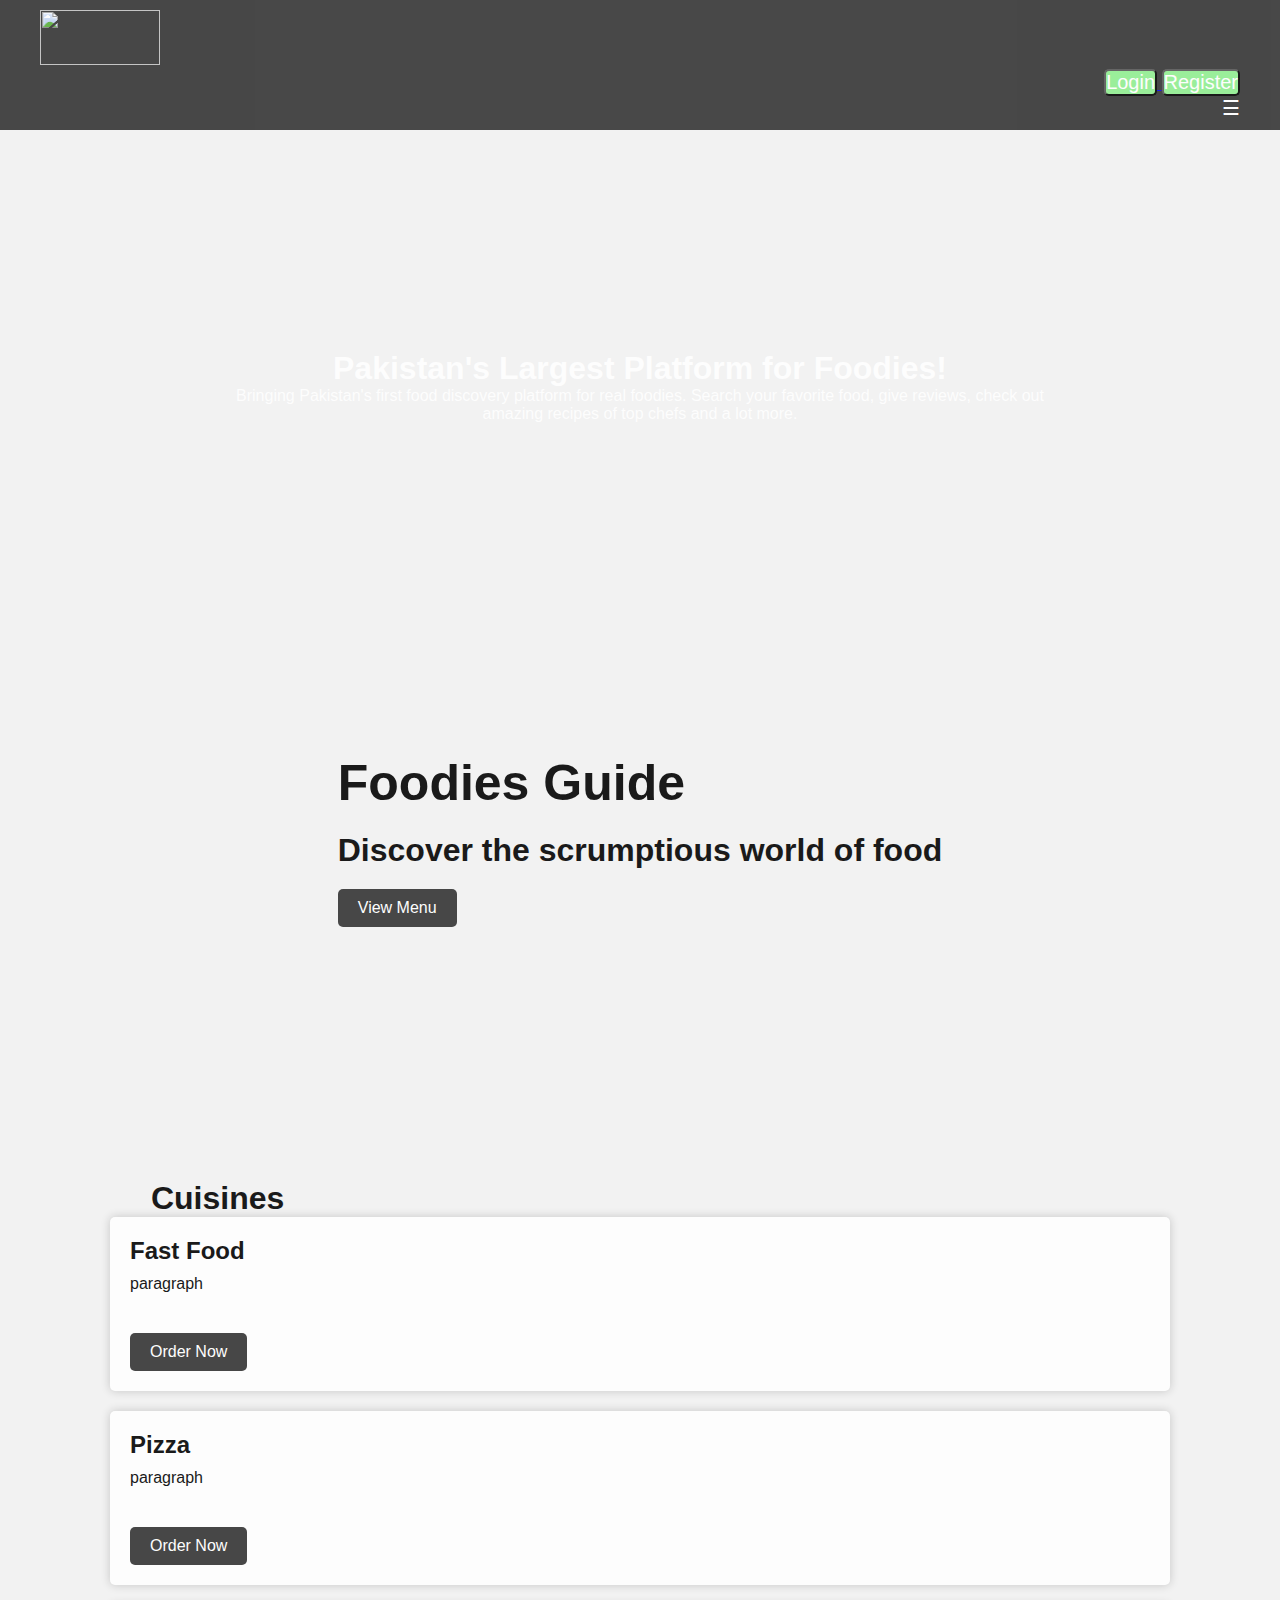
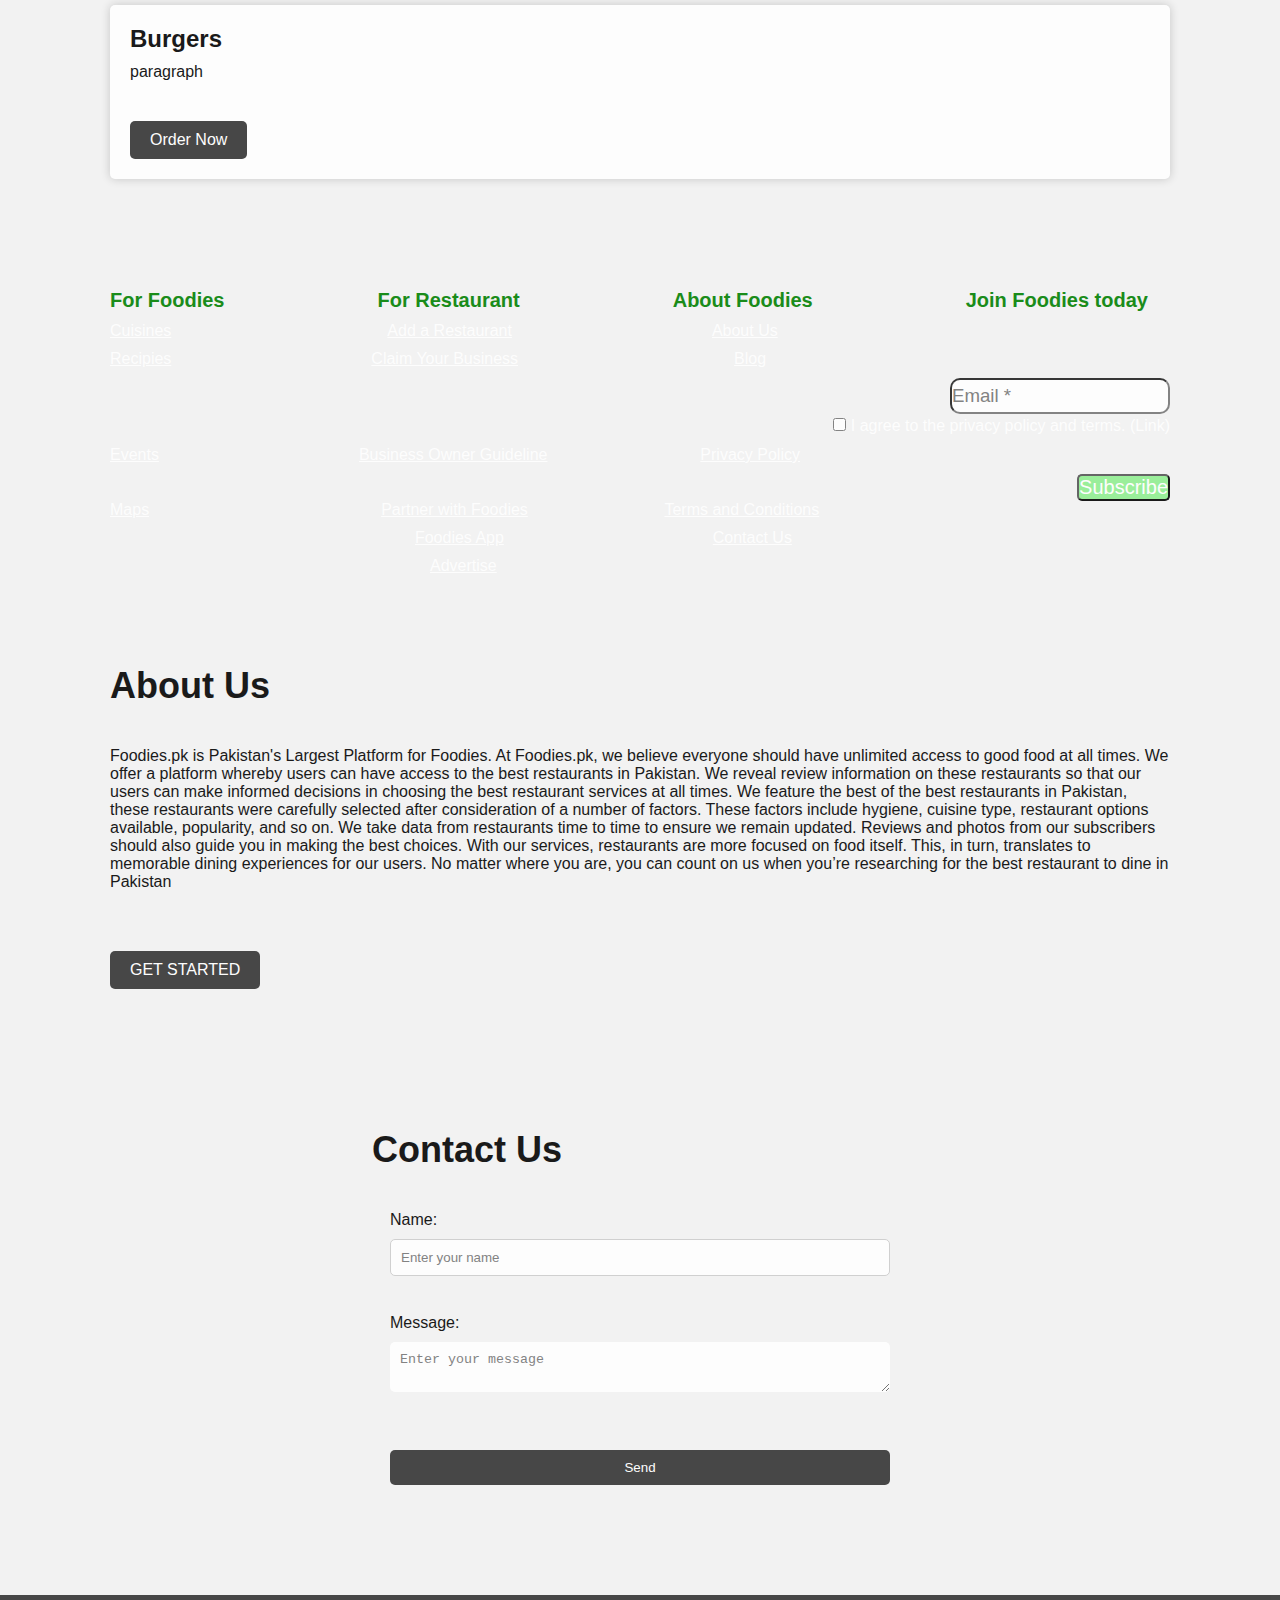
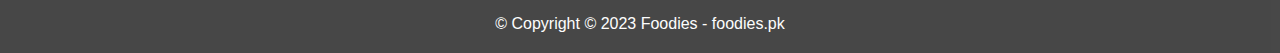
==== Projects/Project-01/index.html @ 6811df74 "Add files via upload" ====
<!DOCTYPE html>
<html>
<head>
 <title>Pakistan's Largest Platform for Foodies! | foodies.pk</title>
 <link rel="stylesheet" type="text/css" href="style.css">
</head>
<body>
 <header>
   <div class="container">
   <!--<div class="logo">
   <img src="./logo.png" width="100" height="50">
   </div>-->
   <div class="logo">
   <img src="https://o.remove.bg/downloads/1b30c3b6-83fa-4cd6-b635-97e587aaf59c/logo-removebg-preview.png" width="120" height="55">
   </div>
   <div class="log-reg">
   <a href="https://www.foodies.pk/#">
   <button class="b1" name="login" type="button" value="Login"  > Login </button>
   <button class="b2" name="register" type="button" value="Register" > Register </button>
   </a>
   </div>
   
   <div id="mySidenav" class="sidenav">
   <a href="javascript:void(0)" class="closebtn" onclick="closeNav()">&times;</a>
   <a href="#">AREA</a>
   <a href="#">CUISINE</a>
   <a href="#">RECIPIES</a>
   <a href="#">BLOG</a>
   </div>

   <div class="slideside">
   <span style="font-size:20px;cursor:pointer;color:white;" onclick="openNav()">&#9776; </span>

 <script>
 function openNav() {
   document.getElementById("mySidenav").style.width = "210px";
}

 function closeNav() {
   document.getElementById("mySidenav").style.width = "0";
}
   </script>
   </div>
   </header>
   <div class="first-text">
     <h1>Pakistan's Largest Platform for Foodies!</h1>
     <p>Bringing Pakistan's first food discovery platform for real foodies. Search your favorite food, give reviews, check out amazing recipes of top chefs and a lot more.</p>
   </div>

 
 <main>
  <section class="hero">
   <div class="container">
    <h2>Foodies Guide</h2>
    <h1>Discover the scrumptious world of food</h1>
    <a href="https://www.foodies.pk/" class="button">View Menu</a>
   </div>
  </section>
  <section class="featured">
  <div class="container">
   <h1> &emsp; Cuisines </h1>
   <div class="box">
    <!--<img src="https://www.foodies.pk/search/?postType=listing&listing_cat=56">-->
    <a href="https://www.foodies.pk/search/?postType=listing&listing_cat=56"></a>
    <h4>Fast Food</h4>
    <p>paragraph</p>
    <a href="#" class="button">Order Now</a>
   </div>
   <div class="box">
    <!--<img src="https://www.foodies.pk/search/?postType=listing&listing_cat=25">-->
    <a href="https://www.foodies.pk/search/?postType=listing&listing_cat=25"></a>
    <h4>Pizza</h4>
    <p>paragraph</p>
    <a href="#" class="button">Order Now</a>
   </div>
   <div class="box">
    <!--<img src="https://www.foodies.pk/search/?postType=listing&listing_cat=33">-->
    <a href="https://www.foodies.pk/search/?postType=listing&listing_cat=33"></a>
    <h4>Burgers</h4>
    <p>paragraph</p>
    <a href="#" class="button">Order Now</a>
   </div>
  </div>
 </section>
 <section>
   <ul>
    <li>
    <div class="back">
    <div class="foot">
     <h3> For Foodies<span class="tab"></span>For Restaurant<span class="tab"></span>About Foodies<span class="tab"></span>Join Foodies today </h3>
     </div>
     <ul>
      <li> <a href="https://www.foodies.pk/cuisines/" style="color:#ffffff;">Cuisines</a><span class="space"></span>&emsp;<a href="https://www.foodies.pk/add-listing/" style="color:#ffffff;">Add a Restaurant</a><span class="space"></span><a href="https://www.foodies.pk/about/" style="color:#ffffff;">About Us</a></li>
      <li> <a href="https://www.foodies.pk/recipes/" style="color:#ffffff;">Recipies</a><span class="space"></span><a href="https://www.foodies.pk/#" style="color:#ffffff;">Claim Your Business</a><span class="space"></span>&emsp;<a href="https://www.foodies.pk/blog/" style="color:#ffffff;">Blog</a></li>
      <div class="mailform">
      <formm>
         <label> </label>
         <input type="email" id="email" style="font-size:14pt;height:36px;width:220px;border-radius:10px;" placeholder="Email *" ><br>
         <div class="checkwhite">
         <input type="checkbox" id="checkbox"> 
         <label>I agree to the privacy policy and terms. (Link)</label>
         </div>
      </form>
      </div>
      <li> <a href="https://www.foodies.pk/events/" style="color:#ffffff;">Events</a><span class="space"></span><a href="https://www.foodies.pk/guidelines/" style="color:#ffffff;">Business Owner Guideline</a> &emsp;&emsp;&emsp;&emsp;&emsp;&emsp;&emsp;&emsp;&emsp; <a href="https://www.foodies.pk/privacy-policy/" style="color:#ffffff;">Privacy Policy</a></li>
      <div class="subsc">
      <button class="b3 name="subscribe" type="button" value="Subscribe"> Subscribe </button>
      <!--<input class="subsc name="submit" type="submit" value="Subscribe" aria-label="Subscribe">-->
      </div>
      <li> <a href="http://www.foodies.pk/maps" style="color:#ffffff;">Maps</a><span class="space">&emsp;&emsp;</span><a href="https://www.foodies.pk/partner-with-foodies/" style="color:#ffffff;">Partner with Foodies</a> &emsp;&emsp;&emsp;&emsp;&emsp;&emsp;&emsp;&emsp; <a href="https://www.foodies.pk/terms-and-conditions/" style="color:#ffffff;">Terms and Conditions</a></li>
      <li> &emsp;&emsp;&emsp;&emsp;&emsp;&emsp; <span class="space"></span> <a href="https://www.foodies.pk/mobile/" style="color:#ffffff;">Foodies App</a> <span class="space"></span> <a href="https://www.foodies.pk/contact/" style="color:#ffffff;">Contact Us</a></li>
      <li> &emsp;&emsp;&emsp;&emsp;&emsp;&emsp;&emsp; <span class="space"></span> <a href="https://www.foodies.pk/advertise/" style="color:#ffffff;">Advertise</a></li>
      
     </ul>
    </li>
  </section>
  <section class="about">
  <div class="container">
   <h3>About Us</h3>
   <p>Foodies.pk is Pakistan's Largest Platform for Foodies. At Foodies.pk, we believe everyone should have unlimited access to good food at all times. We offer a platform whereby users can have access to the best restaurants in Pakistan. We reveal review information on these restaurants so that our users can make informed decisions in choosing the best restaurant services at all times.
We feature the best of the best restaurants in Pakistan, these restaurants were carefully selected after consideration of a number of factors. These factors include hygiene, cuisine type, restaurant options available, popularity, and so on. We take data from restaurants time to time to ensure we remain updated. Reviews and photos from our subscribers should also guide you in making the best choices.
With our services, restaurants are more focused on food itself. This, in turn, translates to memorable dining experiences for our users.
No matter where you are, you can count on us when you’re researching for the best restaurant to dine in Pakistan</p>
   <a href="https://www.foodies.pk/listing-packages/" class="button">GET STARTED</a>
  </div>
 </section>
 <section class="contact">
  <div class="container">
   <h3> &emsp;&emsp;&emsp;&emsp;&emsp;&emsp;&emsp; Contact Us </h3>
   <form>
    <label for="name">Name:</label>
    <input type="text" id="name" placeholder="Enter your name"><br>
    <label for="message">Message:</label>
    <textarea id="message" placeholder="Enter your message" name="message"></textarea><br>
    <button type="submit" class="button">Send</button>
    <!--<input type="submit" value="Submit">-->

   </form>
  </div>
  </section>
  </main>
 <footer>
  <div class="container">
   <p>&copy; Copyright © 2023 Foodies - foodies.pk</p>
  </div>
 </footer>
 </div>
 </body>
</html>
---- Projects/Project-01/style.css ----
* {
 margin: 0;
 padding: 0;
 box-sizing: border-box;
}

body {
 font-family: Arial, sans-serif;
 /*font-family: "Lato", sans-serif;*/
 background-color: #f2f2f2;
 margin: 0;
 padding: 0;
 background-image: url('https://nypost.com/wp-content/uploads/sites/2/2019/05/swns-foodies-0149.jpg?quality=75&strip=all');
 position: relative;
 opacity: 89%;
}

.logo {
 text-align:left;
 padding: 0px;
}

.log-reg {
 text-align: right;
}
.b1,.b2,.b3 {
 font-size: 20px;
 color: white;
 cursor: pointer;
 background-color: lightgreen;
 border-radius: 5px;
}
.subsc {
 text-align: right;
}
.b1:hover {
 color: white;
 background-color: darkgreen;
}
.b2:hover {
 color: white;
 background-color: darkgreen;
}
.b3:hover {
 background-color: darkgray;
 color: lightgreen;
}

.first-text {
 color: white;
 text-align: center;
 height: 0px;
 padding: 220px;
}

.slideside {
 text-align: right;
}

.sidenav {
  height: 99%;
  width: 0;
  position: fixed;
  z-index: 1;
  top: 0;
  left: 0;
  background-color: #111;
  overflow-x: hidden;
  transition: 0.5s;
  padding-top: 50px;
}

.sidenav a {
  padding: 8px 8px 8px 30px;
  text-decoration: none;
  font-size: 20px;
  color: #818181;
  display: block;
  transition: 0.3s;
}

.sidenav a:hover {
  color: #f1f1f1;
}

.sidenav .closebtn {
  position: absolute;
  top: 0;
  right: 25px;
  font-size: 36px;
  margin-left: 50px;
}

@media screen and (max-height: 450px) {
  .sidenav {padding-top: 15px;}
  .sidenav a {font-size: 18px;}
}

.back {
 opacity: 100%;
}

header {
 background-color: #333;
 /*color: #fff;*/
 padding: 10px;
}

.container {
 max-width: 1200px;
 margin: 0 auto;
}

nav ul {
 list-style: none;
 display: flex;
 margin: 0;
 padding: 0;
 margin-right: 20px;
 color: #fff;
 text-decoration: none;
 /*display: inline-block;*/
 /*float: none;*/
 /*width: 100%;*/
 /*text-align: center;*/
}


#navi {
 width: 750px;
 margin: 0 auto;
 list-style: none;
}
#navi li {
 margin-right: 20px;
 float: left;
 color: #fff;
 text-decoration: none;
}
#navi a {
 display: block;
 text-align: center;
 width: 150px;
 color: #fff;
 text-decoration: none;
}

.button {
 background-color: #333;
 color: #fff;
 padding: 10px 20px;
 border: none;
 border-radius: 5px;
 text-decoration: none;
 display: inline-block;
 margin-top: 20px;
}

.button:hover {
 background-color: #fff;
 color: #333;
}


.foot {
 margin: auto;
 padding: 0px;
 color: green;
}
.tab {
 display: inline-block;
 margin-left: 153px;
}
.space {
 display: inline-block;
 margin-left: 200px;
}
.mailform {
 text-align: right; 
}
.checkwhite {
 color: white;
 line-height: 1.5em;
 height: 2em;
}


main {
 max-width: 1100px;
 margin: 0 auto;
 padding: 20px;
}

section {
 margin-bottom: 40px;
}

h2 {
 font-size: 24px;
 margin-bottom: 20px;
}

ul {
 list-style: none;
 margin: 0;
 padding: 0;
}

li {
 margin-bottom: 10px;
}

h3 {
 font-size: 20px;
 margin-bottom: 10px;
}

form label {
 display: block;
 margin-bottom: 10px;
}

form input[type="text"],
form input[type="email"],
form textarea {
 display: block;
 margin-bottom: 20px;
 padding: 10px;
 border: 1px solid #ccc;
 border-radius: 5px;
 width: 100%;
}

form input[type="submit"] {
 background-color: #333;
 color: #fff;
 padding: 10px 20px;
 border: none;
 border-radius: 5px;
 cursor: pointer;
}


.hero {
 background-image: url('hero.jpg');
 background-size: cover;
 background-position: center;
 height: 500px;
 display: flex;
 align-items: center;
 justify-content: center;
}

.hero h2 {
 font-size: 50px;
 margin-bottom: 20px;
}

.hero p {
 font-size: 24px;
 margin-bottom: 40px;
}

.featured {
 background-color: #f2f2f2;
 padding: 50px 0;
}

.featured h3 {
 font-size: 36px;
 margin-bottom: 40px;
}

.box {
 background-color: #fff;
 padding: 20px;
 border-radius: 5px;
 box-shadow: 0 0 10px rgba(0,0,0,0.2);
 margin-bottom: 20px;
}

.box img {
 width: 100%;
 border-radius: 5px;
 margin-bottom: 20px;
}

.box h4 {
 font-size: 24px;
 margin-bottom: 10px;
}

.box p {
 font-size: 16px;
 margin-bottom: 20px;
}

.about {
 padding: 50px 0;
}

.about h3 {
 font-size: 36px;
 margin-bottom: 40px;
}

.about p {
 font-size: 16px;
 margin-bottom: 40px;
}

.contact {
 background-color: #f2f2f2;
 padding: 50px 0;
}

.contact h3 {
 font-size: 36px;
 margin-bottom: 40px;
}

.contact form {
 display: flex;
 flex-direction: column;
 max-width: 500px;
 margin: 0 auto;
}

.contact label {
 font-size: 16px;
 margin-bottom: 10px;
}

.contact input, .contact textarea {
 padding: 10px;
 margin-bottom: 20px;
 border-radius: 5px;
 border: none;
}

.contact button {
 background-color: #333;
 color: #fff;
 padding: 10px 20px;
 border-radius: 5px;
 border: none;
 text-decoration: none;
}

.contact button:hover {
 background-color: #fff;
 color: #333;
}

footer {
 background-color: #333;
 color: #fff;
 padding: 20px;
 text-align: center;
}
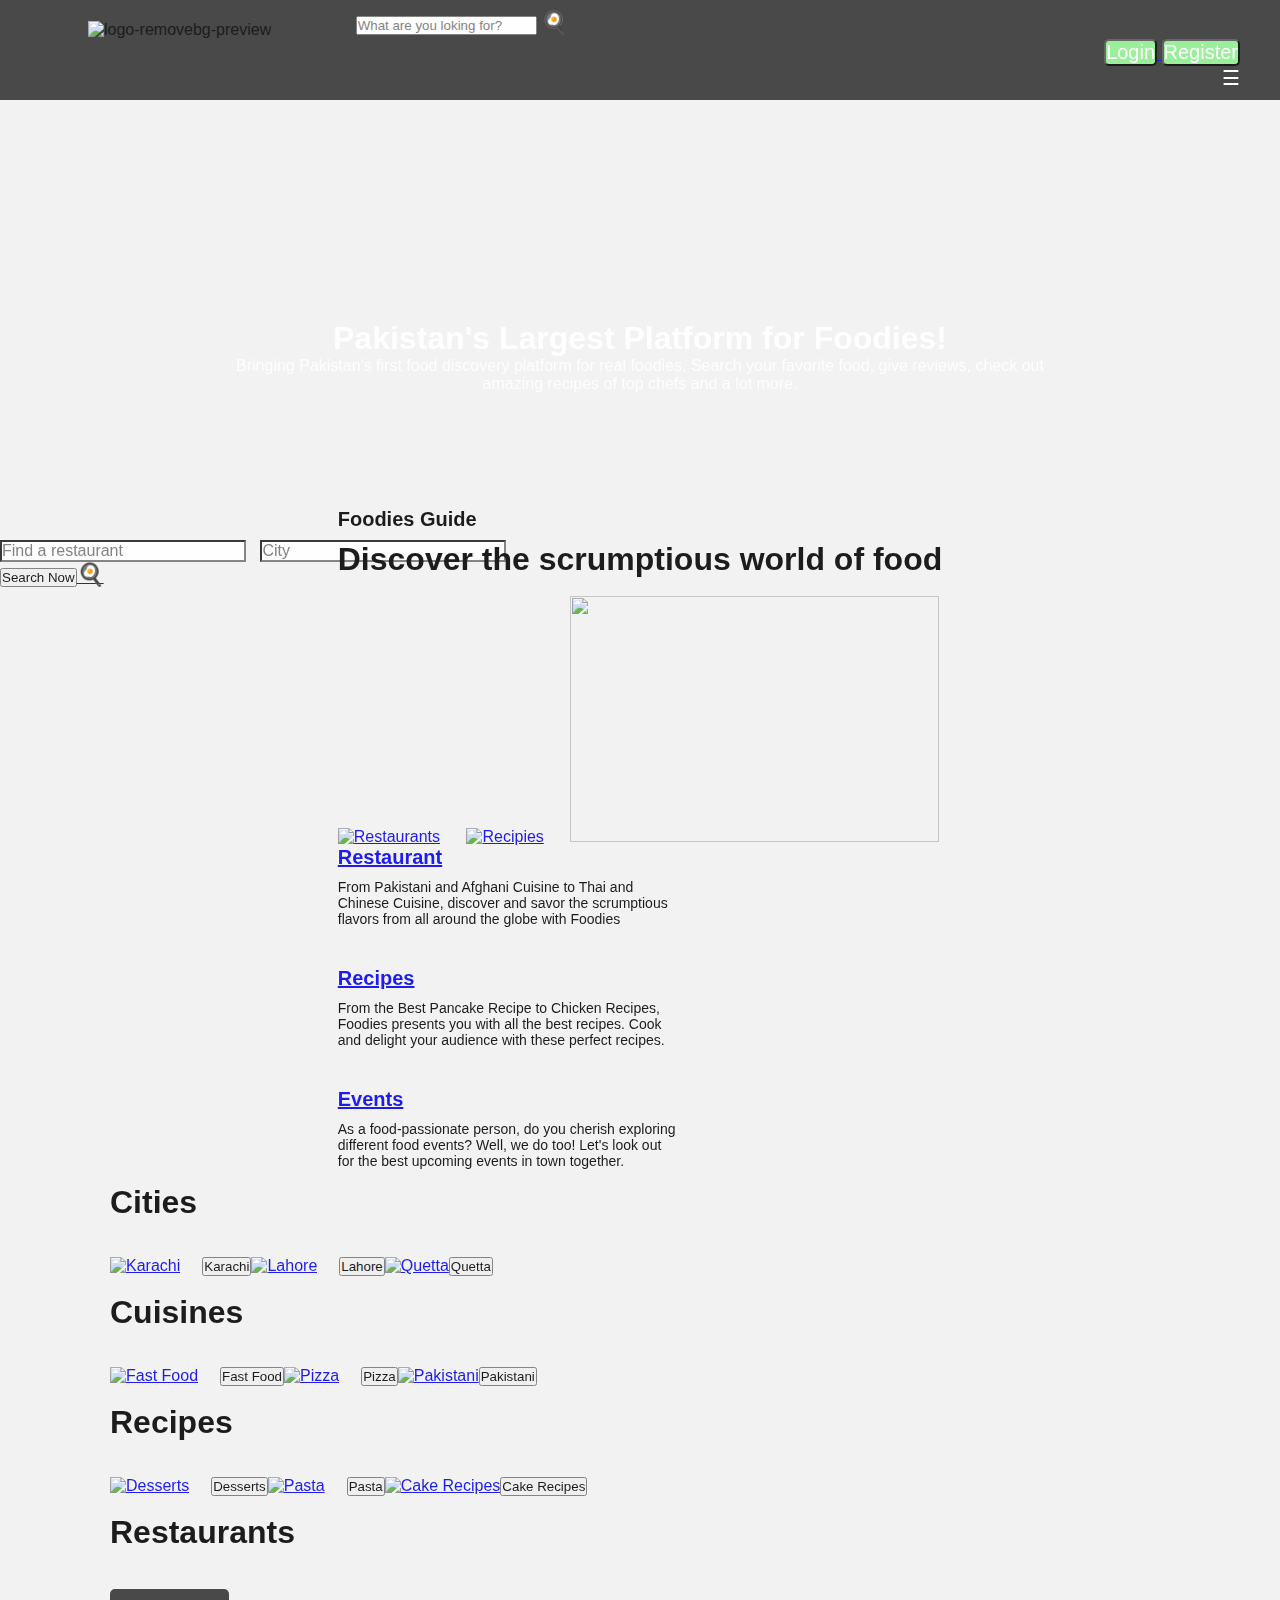
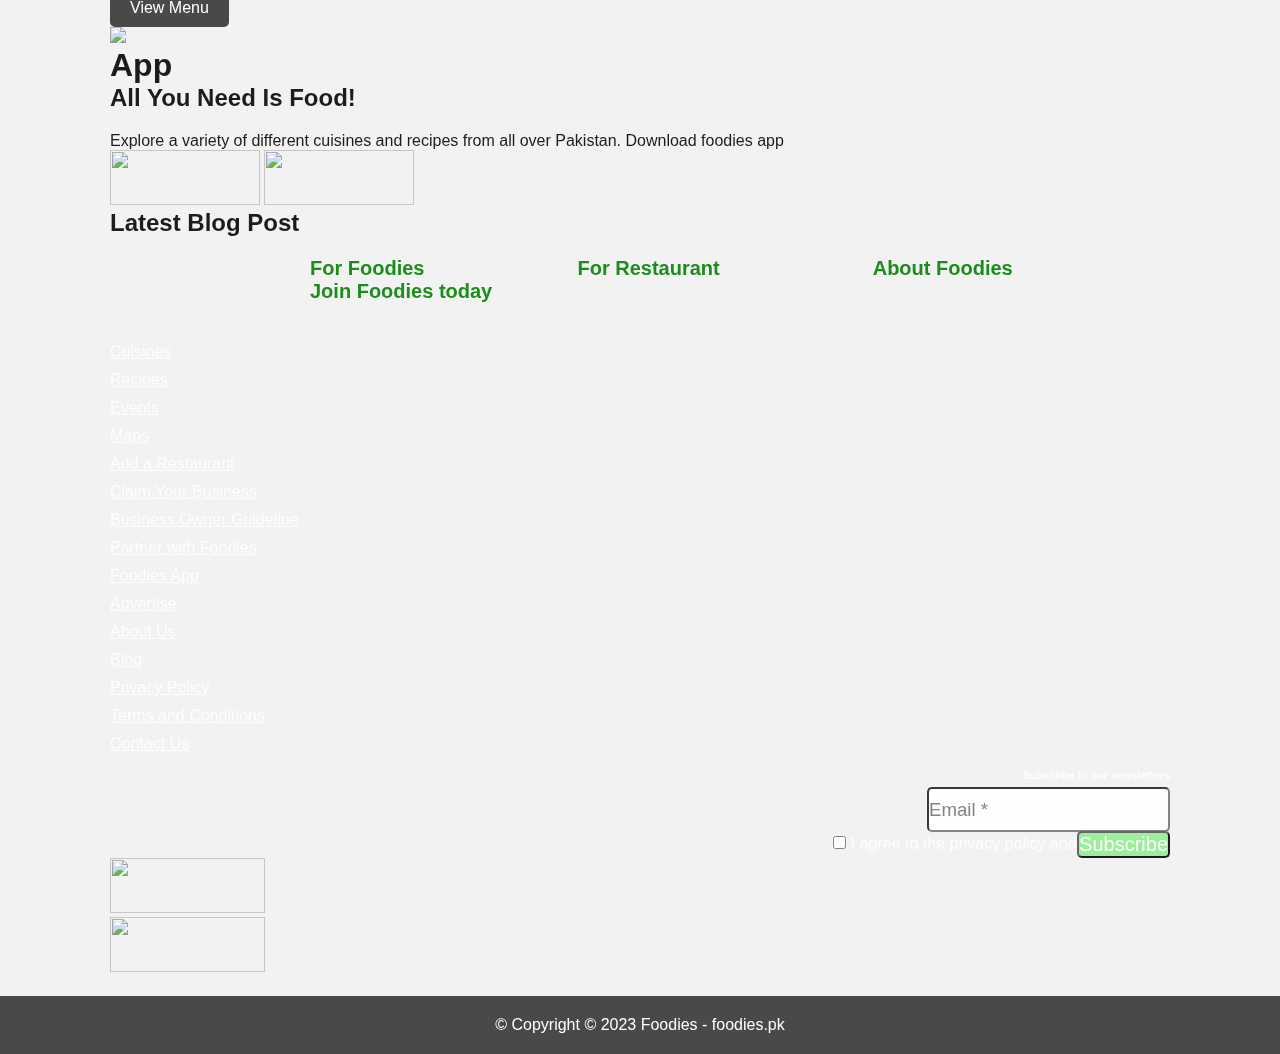
==== commit 92a83a17: "Add files via upload" ====
--- a/Projects/Project-01/index.html
+++ b/Projects/Project-01/index.html
@@ -5,13 +5,16 @@
  <link rel="stylesheet" type="text/css" href="style.css">
 </head>
 <body>
+
+ <div class="res">
  <header>
    <div class="container">
    <!--<div class="logo">
    <img src="./logo.png" width="100" height="50">
    </div>-->
    <div class="logo">
-   <img src="https://o.remove.bg/downloads/1b30c3b6-83fa-4cd6-b635-97e587aaf59c/logo-removebg-preview.png" width="120" height="55">
+   &emsp;&emsp;&emsp;<img src="https://i.ibb.co/JBvVn37/logo-removebg-preview.png" alt="logo-removebg-preview" align="middle" border="0" width="120" height="50">&emsp;&emsp;&emsp;&emsp;&emsp;
+   <input class=search" type="text" placeholder="What are you loking for?"> <span style='font-size:22px;'>&#x1F373;</span>
    </div>
    <div class="log-reg">
    <a href="https://www.foodies.pk/#">
@@ -19,7 +22,6 @@
    <button class="b2" name="register" type="button" value="Register" > Register </button>
    </a>
    </div>
-   
    <div id="mySidenav" class="sidenav">
    <a href="javascript:void(0)" class="closebtn" onclick="closeNav()">&times;</a>
    <a href="#">AREA</a>
@@ -27,15 +29,12 @@
    <a href="#">RECIPIES</a>
    <a href="#">BLOG</a>
    </div>
-
    <div class="slideside">
    <span style="font-size:20px;cursor:pointer;color:white;" onclick="openNav()">&#9776; </span>
-
  <script>
  function openNav() {
    document.getElementById("mySidenav").style.width = "210px";
 }
-
  function closeNav() {
    document.getElementById("mySidenav").style.width = "0";
 }
@@ -46,98 +45,183 @@
      <h1>Pakistan's Largest Platform for Foodies!</h1>
      <p>Bringing Pakistan's first food discovery platform for real foodies. Search your favorite food, give reviews, check out amazing recipes of top chefs and a lot more.</p>
    </div>
-
+   </div>
+   
+   <div class="srch">
+   <input class=search" type="text" placeholder="Find a restaurant" style="font-size:12pt;height:22px;width:246px;border-radius:0px;margin-right:10px">
+   <!--<form action="https://www.foodies.pk/" method="get">-->
+   <!--<label for="City">City</label>-->
+
+   <input type="text" list="Cities" name="City" id="City" placeholder="City" style="font-size:12pt;height:22px;width:246px;border-radius:0px;margin-right:20px">
+   <datalist id="Cities">
+   <option value="&#128205; Karachi">
+   <option value="&#128205; Lahore">
+   <option value="&#128205; Islamabad">
+   <option value="&#128205; Peshawar">
+   <option value="&#128205; Quetta">
+   <option value="&#128205; Multan">
+   </datalist>
+   </div>
+
+   <a href="https://www.foodies.pk/search/?postType=listing"><button class="b4" name="SearchNow" type="button" value="Search Now">Search Now</button><span style='font-size:22px;'>&#x1F373;</span></a>
  
  <main>
   <section class="hero">
    <div class="container">
-    <h2>Foodies Guide</h2>
-    <h1>Discover the scrumptious world of food</h1>
-    <a href="https://www.foodies.pk/" class="button">View Menu</a>
+    <div class="cntr">
+    <h3> Foodies Guide </h3>
+    <h1> <strong>Discover the scrumptious world of food</strong> </h1>
+    </div>
+    <br>
+    <div class="imgs">
+    <a href="https://www.foodies.pk/cuisines/"><img src="https://encrypted-tbn0.gstatic.com/images?q=tbn:ANd9GcTLbj4y9drfd5XA6tFNsLM9MAzNt3v_eYhsBA&usqp=CAU" alt="Restaurants" width="369" height="246" style="margin-right:22px;"></a> <a href="https://www.foodies.pk/recipes/"><img src=https://encrypted-tbn0.gstatic.com/images?q=tbn:ANd9GcS3uho0eletWtHDwC07vzbyL9hbL60KQHKHRw&usqp=CAU" alt="Recipies" width="369" height="246" style="margin-right:22px;"></a> <a href="https://www.foodies.pk/events/"><img src="https://encrypted-tbn0.gstatic.com/images?q=tbn:ANd9GcRJD4MOCDR35aZKaSEN-RRGBolj6f_8ff01Gg&usqp=CAU alt="Events" width="369" height="246" ></a>
+    <!--<h3> Restaurants <span class="tabt"></span>Recipies<span class="tabt"></span>Events<span class="tabt"></span></h3>-->
+    </div>
+    <div class="row">
+     <div class="clm">
+    <!--<div class="para">-->
+    <a href="https://www.foodies.pk/cuisines/"><h3>Restaurant</h3></a>
+    <p style="font-size:14px;width:333px;">From Pakistani and Afghani Cuisine to Thai and Chinese Cuisine, discover and savor the scrumptious flavors from all around the globe with Foodies</p>
+    </div>
+    <div class="clm">
+    <a href="https://www.foodies.pk/recipes/"><h3>Recipes</h3></a>
+    <p style="font-size:14px;width:333px;">From the Best Pancake Recipe to Chicken Recipes, Foodies presents you with all the best recipes. Cook and delight your audience with these perfect recipes.</p>
+    </div>
+    <div class="clm">
+    <a href="https://www.foodies.pk/events/"><h3>Events</h3></a>
+    <p style="font-size:14px;width:339px;">As a food-passionate person, do you cherish exploring different food events? Well, we do too! Let's look out for the best upcoming events in town together.</p>
+    </div>
+    </div>
+        
+    </div>
    </div>
   </section>
-  <section class="featured">
-  <div class="container">
-   <h1> &emsp; Cuisines </h1>
-   <div class="box">
-    <!--<img src="https://www.foodies.pk/search/?postType=listing&listing_cat=56">-->
-    <a href="https://www.foodies.pk/search/?postType=listing&listing_cat=56"></a>
-    <h4>Fast Food</h4>
-    <p>paragraph</p>
-    <a href="#" class="button">Order Now</a>
-   </div>
-   <div class="box">
-    <!--<img src="https://www.foodies.pk/search/?postType=listing&listing_cat=25">-->
-    <a href="https://www.foodies.pk/search/?postType=listing&listing_cat=25"></a>
-    <h4>Pizza</h4>
-    <p>paragraph</p>
-    <a href="#" class="button">Order Now</a>
-   </div>
-   <div class="box">
-    <!--<img src="https://www.foodies.pk/search/?postType=listing&listing_cat=33">-->
-    <a href="https://www.foodies.pk/search/?postType=listing&listing_cat=33"></a>
-    <h4>Burgers</h4>
-    <p>paragraph</p>
-    <a href="#" class="button">Order Now</a>
-   </div>
-  </div>
- </section>
- <section>
-   <ul>
-    <li>
+  <br> <br>
+  
+    <div class="city-head">
+    <h1>Cities</h1>
+    </div>
+    
+    <div class="city-imgs">
+    <br><br>
+    <a href="https://www.foodies.pk/search/?postType=listing&listing_location=24"><img src="https://encrypted-tbn0.gstatic.com/images?q=tbn:ANd9GcRzgnmtjUaKRMk3kv1eI8ECRyjqfFSCRE85uA&usqp=CAU" alt="Karachi" width="300" height="200" style="margin-right:22px;"><button class="khi-btn">Karachi</button></a><a href="https://www.foodies.pk/search/?postType=listing&listing_location=16"><img src=https://encrypted-tbn0.gstatic.com/images?q=tbn:ANd9GcQsDn3mdsUU31ziCKbImT1r5LsJxM0ugpjdRQ&usqp=CAU" alt="Lahore" width="300" height="200" style="margin-right:22px;"><button class="lhr-btn">Lahore</button></a><a href="https://www.foodies.pk/search/?postType=listing&listing_location=52"><img src="https://encrypted-tbn0.gstatic.com/images?q=tbn:ANd9GcTdzLdXt6ElL9Gb0S1ZHTcFzg5GvJX8Cyg_7w&usqp=CAU" alt="Quetta" width="300" height="200"><button class="qt-btn">Quetta</button></a>
+    <br><br>
+    </div>
+
+    <div class="cuisi-head">
+    <h1>Cuisines</h1>
+    </div>
+    
+    <div class="cuisine-imgs">
+    <br><br>
+    <a href="https://www.foodies.pk/search/?postType=listing&listing_cat=56"><img src="https://encrypted-tbn0.gstatic.com/images?q=tbn:ANd9GcQUBQR7ty3pR1mA98_Gfbo4Z7NjrGul7hYRjQ&usqp=CAU" alt="Fast Food" width="300" height="200" style="margin-right:22px;"><button class="ff-btn">Fast Food</button></a><a href="https://www.foodies.pk/search/?postType=listing&listing_cat=25"><img src=https://encrypted-tbn0.gstatic.com/images?q=tbn:ANd9GcRCsBb6f11_AOfqZDlLXERCuXZz5HLaCDF68g&usqp=CAU" alt="Pizza" width="300" height="200" style="margin-right:22px;"><button class="pz-btn">Pizza</button></a><a href="https://www.foodies.pk/search/?postType=listing&listing_cat=44"><img src="https://encrypted-tbn0.gstatic.com/images?q=tbn:ANd9GcQ9qtGi_dyi6iFtN-t5BqcCgQxpgb63mwj8Zw&usqp=CAU" alt="Pakistani" width="300" height="200"><button class="pk-btn">Pakistani</button></a>
+    <br><br>
+    </div>
+
+    <div class="reci-head">
+    <h1>Recipes</h1>
+    </div>
+    
+    <div class="recipe-imgs">
+    <br><br>
+    <a href="https://www.foodies.pk/search/?postType=recipe&listing_cat=203"><img src="https://encrypted-tbn0.gstatic.com/images?q=tbn:ANd9GcRcpYFmqOofirer_8VrWFRShaOcKBpwbX5TQw&usqp=CAU" alt="Desserts" width="300" height="200" style="margin-right:22px;"><button class="ds-btn">Desserts</button></a><a href="https://www.foodies.pk/search/?postType=recipe&listing_cat=214"><img src=https://encrypted-tbn0.gstatic.com/images?q=tbn:ANd9GcSRQhAGd10hagcpEeWgfJNJJUTY4Smdq9VDK1fpp-YufpwFJxccCdSp1Ho&s" alt="Pasta" width="300" height="200" style="margin-right:22px;"><button class="ps-btn">Pasta</button></a><a href="https://www.foodies.pk/search/?postType=recipe&listing_cat=212"><img src="https://encrypted-tbn0.gstatic.com/images?q=tbn:ANd9GcQ9vxUJ1zNKtEthtWA1YkP2COrYtJ_znxSHVw&usqp=CAU" alt="Cake Recipes" width="300" height="200"><button class="cake-btn">Cake Recipes</button></a>
+    <br><br>
+    </div>
+    
+    <div class="restaurants">
+    <h1> Restaurants </h1>
+    </div>
+    <div class="ex-menu">
+    <br><a href="https://www.foodies.pk/" class="button">View Menu</a><br>
+    </div>
+    <div class="container">
+    <div class="set12">
+    <div class="row12">
+     <div class="clm12">
+    <!--<div class="big-img">-->
+    <img src="https://www.foodies.pk/wp-content/uploads/2019/10/mobile-app-screen.png" >
+    </div>
+    </div>
+    </div>
+    <div class="clm12">
+    <h1>App</h1>
+    <h2>All You Need Is Food!</h2>
+    <p>Explore a variety of different cuisines and recipes from all over Pakistan. Download foodies app</p>
+    <div class="clm12-img">
+    <img src="https://www.foodies.pk/wp-content/uploads/2019/10/app-store-btn.png" width="150" height="55" >
+    <img src="https://www.foodies.pk/wp-content/uploads/2019/10/google-play-btn.png" width="150" height="55" >
+    </div>
+    </div> 
+    </div>
+    </div>
+    
+    <div class="latest">
+    <h2>Latest Blog Post</h2>
+    </div>
+    
+    <div class="foot">
     <div class="back">
-    <div class="foot">
+    <div class="space">
+ <section>    
      <h3> For Foodies<span class="tab"></span>For Restaurant<span class="tab"></span>About Foodies<span class="tab"></span>Join Foodies today </h3>
      </div>
-     <ul>
-      <li> <a href="https://www.foodies.pk/cuisines/" style="color:#ffffff;">Cuisines</a><span class="space"></span>&emsp;<a href="https://www.foodies.pk/add-listing/" style="color:#ffffff;">Add a Restaurant</a><span class="space"></span><a href="https://www.foodies.pk/about/" style="color:#ffffff;">About Us</a></li>
-      <li> <a href="https://www.foodies.pk/recipes/" style="color:#ffffff;">Recipies</a><span class="space"></span><a href="https://www.foodies.pk/#" style="color:#ffffff;">Claim Your Business</a><span class="space"></span>&emsp;<a href="https://www.foodies.pk/blog/" style="color:#ffffff;">Blog</a></li>
+     <div class="column">
+      <!--<li> <span class="tabnew"></span><a href="https://www.foodies.pk/cuisines/" style="color:#ffffff;">Cuisines</a><span class="tabnew"></span><a href="https://www.foodies.pk/add-listing/" style="color:#ffffff;">Add a Restaurant</a><span class="tabnew"></span><a href="https://www.foodies.pk/about/" style="color:#ffffff;">About Us</a></li>
+      <li> <span class="tabnew"></span><a href="https://www.foodies.pk/recipes/" style="color:#ffffff;">Recipies</a><span class="tabnew"></span><a href="https://www.foodies.pk/#" style="color:#ffffff;">Claim Your Business</a><span class="tabnew"></span><a href="https://www.foodies.pk/blog/" style="color:#ffffff;">Blog</a></li>-->
+      <ul>
+      <li> <span class="tabnew"></span><a href="https://www.foodies.pk/cuisines/" style="color:#ffffff;">Cuisines</a></li>
+      <li> <span class="tabnew"></span><a href="https://www.foodies.pk/recipes/" style="color:#ffffff;">Recipes</a></li>
+      <li> <span class="tabnew"></span><a href="https://www.foodies.pk/events/" style="color:#ffffff;">Events</a></li>
+      <li> <span class="tabnew"></span><a href="http://www.foodies.pk/maps/" style="color:#ffffff;">Maps</a></li>
+      <li> <span class="tabnew"></span></li>
+
+      </ul>
+      <ul>
+      <li> <span class="tabnew"></span></li>
+      <li> <span class="tabnew"></span><a href="https://www.foodies.pk/add-listing/" style="color:#ffffff;">Add a Restaurant</a></li>
+      <li> <span class="tabnew"></span><a href="https://www.foodies.pk/#" style="color:#ffffff;">Claim Your Business</a></li>
+      <li> <span class="tabnew"></span><a href="https://www.foodies.pk/guidelines/" style="color:#ffffff;">Business Owner Guideline</a></li>
+      <li> <span class="tabnew"></span><a href="https://www.foodies.pk/partner-with-foodies/" style="color:#ffffff;">Partner with Foodies</a></li>
+      <li> <span class="tabnew"></span><a href="https://www.foodies.pk/mobile/" style="color:#ffffff;">Foodies App</a></li>
+      <li> <span class="tabnew"></span><a href="https://www.foodies.pk/advertise/" style="color:#ffffff;">Advertise</a></li>
+      </ul>
+      <ul>
+      <li> <span class="tabnew"></span><a href="https://www.foodies.pk/about/" style="color:#ffffff;">About Us</a></li>
+      <li> <span class="tabnew"></span><a href="https://www.foodies.pk/blog/" style="color:#ffffff;">Blog</a></li>
+      <li> <span class="tabnew"></span><a href="https://www.foodies.pk/privacy-policy/" style="color:#ffffff;">Privacy Policy</a></li>
+      <li> <span class="tabnew"></span><a href="https://www.foodies.pk/terms-and-conditions/" style="color:#ffffff;">Terms and Conditions</a></li>
+      <li> <span class="tabnew"></span><a href="https://www.foodies.pk/contact/" style="color:#ffffff;">Contact Us</a></li>
+      </ul>
+      </div>
       <div class="mailform">
+      <div class="checkwhite">
+       <h6 >Subscribe to our newsletters</h6>
       <formm>
          <label> </label>
-         <input type="email" id="email" style="font-size:14pt;height:36px;width:220px;border-radius:10px;" placeholder="Email *" ><br>
-         <div class="checkwhite">
+         <input type="email" id="email" style="font-size:14pt;height:45px;width:243px;border-radius:5px;" placeholder="Email *" ><br>
          <input type="checkbox" id="checkbox"> 
          <label>I agree to the privacy policy and terms. (Link)</label>
          </div>
       </form>
       </div>
-      <li> <a href="https://www.foodies.pk/events/" style="color:#ffffff;">Events</a><span class="space"></span><a href="https://www.foodies.pk/guidelines/" style="color:#ffffff;">Business Owner Guideline</a> &emsp;&emsp;&emsp;&emsp;&emsp;&emsp;&emsp;&emsp;&emsp; <a href="https://www.foodies.pk/privacy-policy/" style="color:#ffffff;">Privacy Policy</a></li>
       <div class="subsc">
+      <br><br>
+      <a href="https://www.foodies.pk/#">
       <button class="b3 name="subscribe" type="button" value="Subscribe"> Subscribe </button>
+      </a>
       <!--<input class="subsc name="submit" type="submit" value="Subscribe" aria-label="Subscribe">-->
       </div>
-      <li> <a href="http://www.foodies.pk/maps" style="color:#ffffff;">Maps</a><span class="space">&emsp;&emsp;</span><a href="https://www.foodies.pk/partner-with-foodies/" style="color:#ffffff;">Partner with Foodies</a> &emsp;&emsp;&emsp;&emsp;&emsp;&emsp;&emsp;&emsp; <a href="https://www.foodies.pk/terms-and-conditions/" style="color:#ffffff;">Terms and Conditions</a></li>
-      <li> &emsp;&emsp;&emsp;&emsp;&emsp;&emsp; <span class="space"></span> <a href="https://www.foodies.pk/mobile/" style="color:#ffffff;">Foodies App</a> <span class="space"></span> <a href="https://www.foodies.pk/contact/" style="color:#ffffff;">Contact Us</a></li>
-      <li> &emsp;&emsp;&emsp;&emsp;&emsp;&emsp;&emsp; <span class="space"></span> <a href="https://www.foodies.pk/advertise/" style="color:#ffffff;">Advertise</a></li>
       
      </ul>
     </li>
   </section>
-  <section class="about">
-  <div class="container">
-   <h3>About Us</h3>
-   <p>Foodies.pk is Pakistan's Largest Platform for Foodies. At Foodies.pk, we believe everyone should have unlimited access to good food at all times. We offer a platform whereby users can have access to the best restaurants in Pakistan. We reveal review information on these restaurants so that our users can make informed decisions in choosing the best restaurant services at all times.
-We feature the best of the best restaurants in Pakistan, these restaurants were carefully selected after consideration of a number of factors. These factors include hygiene, cuisine type, restaurant options available, popularity, and so on. We take data from restaurants time to time to ensure we remain updated. Reviews and photos from our subscribers should also guide you in making the best choices.
-With our services, restaurants are more focused on food itself. This, in turn, translates to memorable dining experiences for our users.
-No matter where you are, you can count on us when you’re researching for the best restaurant to dine in Pakistan</p>
-   <a href="https://www.foodies.pk/listing-packages/" class="button">GET STARTED</a>
+  
+  <div class="app-logo">
+  <img src="https://www.foodies.pk/wp-content/uploads/2019/10/app-store-btn.png" width="155" height="55">
+  <br>
+  <img src="https://www.foodies.pk/wp-content/uploads/2019/10/google-play-btn.png" width="155" height="55">
   </div>
- </section>
- <section class="contact">
-  <div class="container">
-   <h3> &emsp;&emsp;&emsp;&emsp;&emsp;&emsp;&emsp; Contact Us </h3>
-   <form>
-    <label for="name">Name:</label>
-    <input type="text" id="name" placeholder="Enter your name"><br>
-    <label for="message">Message:</label>
-    <textarea id="message" placeholder="Enter your message" name="message"></textarea><br>
-    <button type="submit" class="button">Send</button>
-    <!--<input type="submit" value="Submit">-->
-
-   </form>
-  </div>
-  </section>
+  
   </main>
  <footer>
   <div class="container">
@@ -145,5 +229,6 @@
   </div>
  </footer>
  </div>
+ </div>
  </body>
 </html>
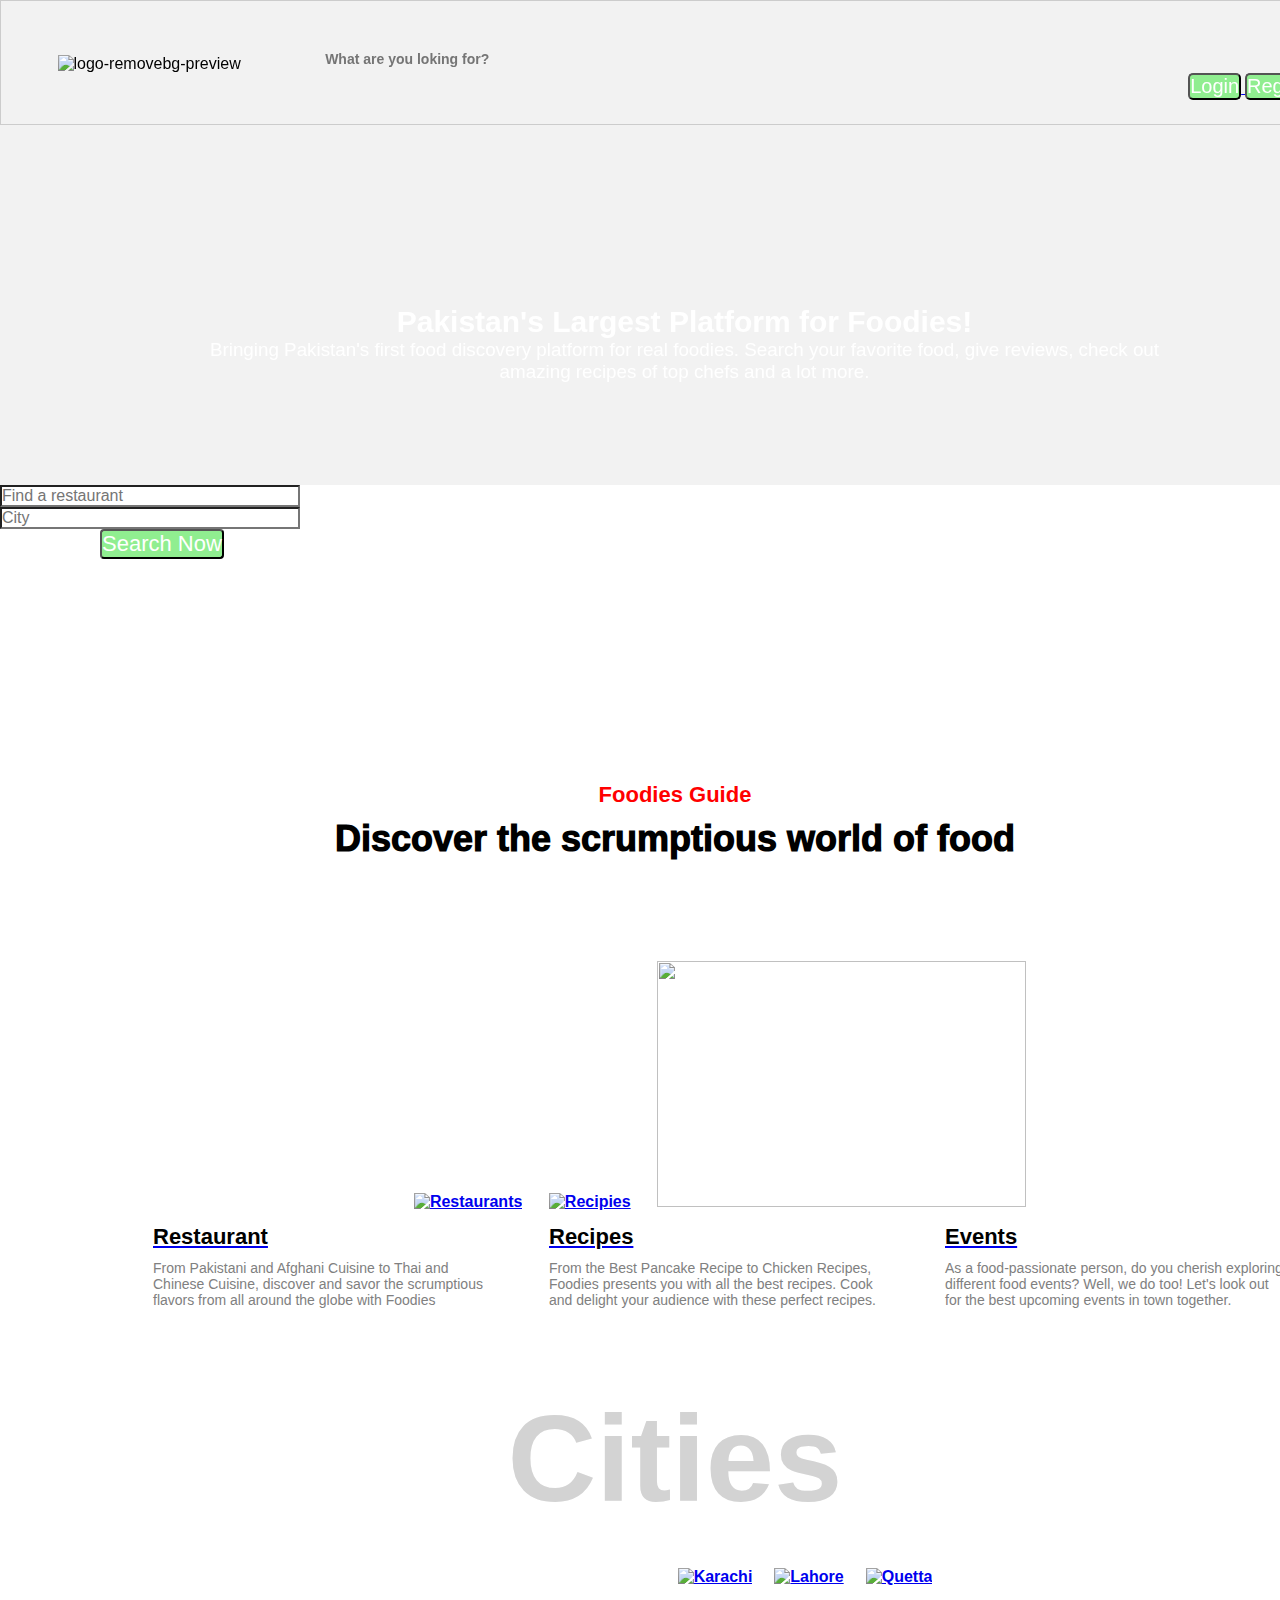
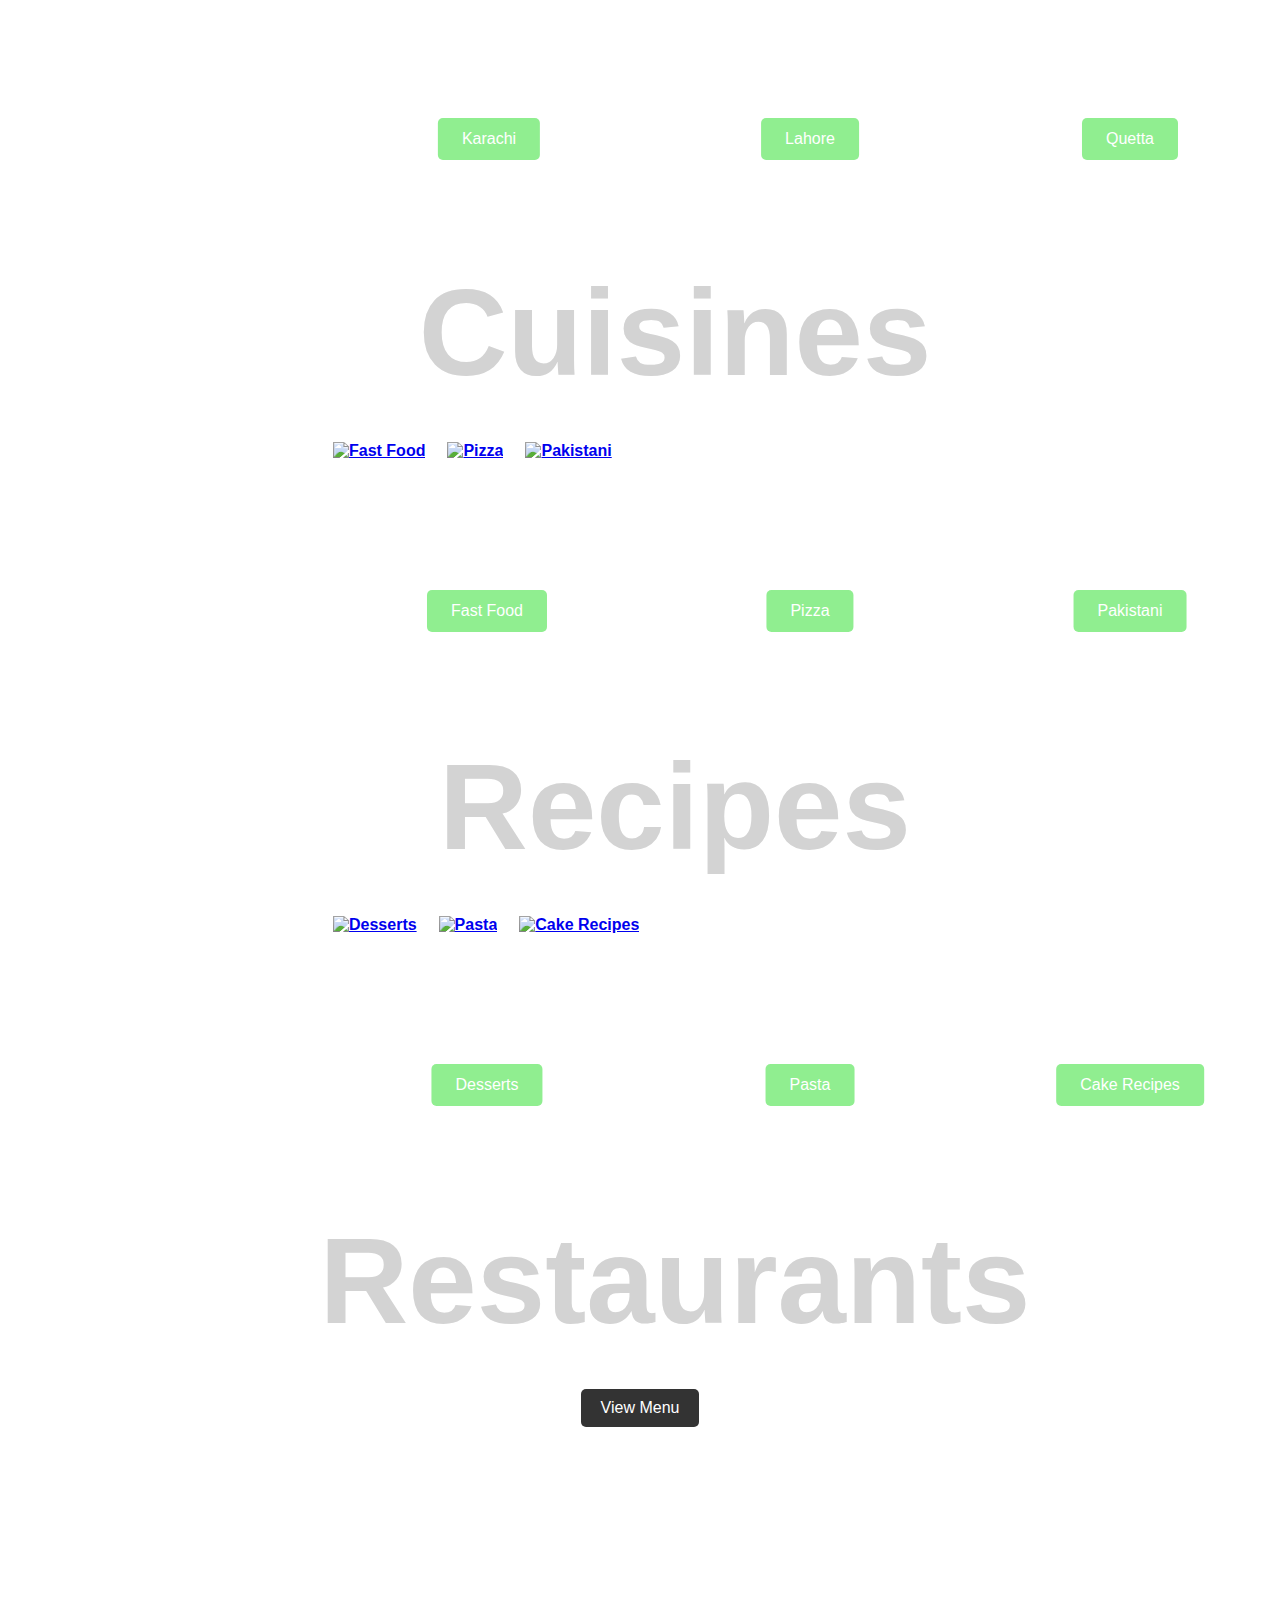
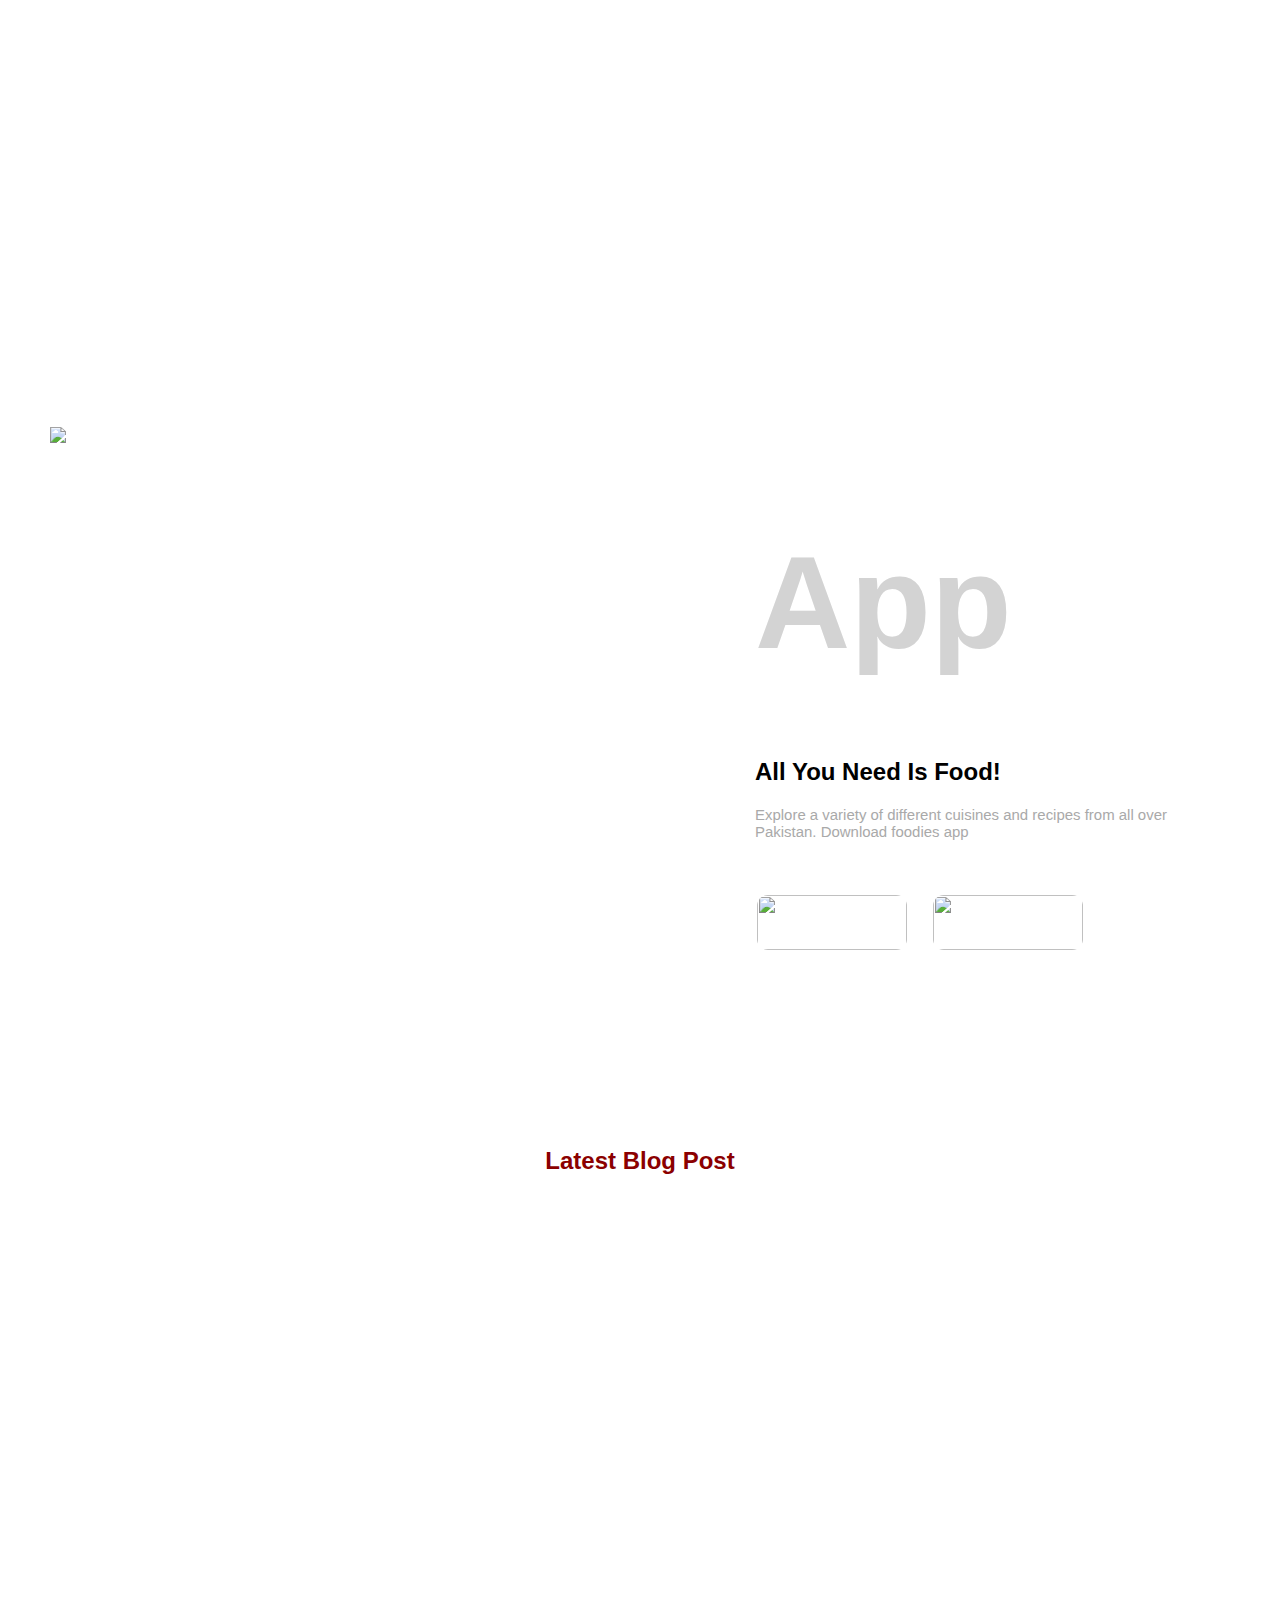
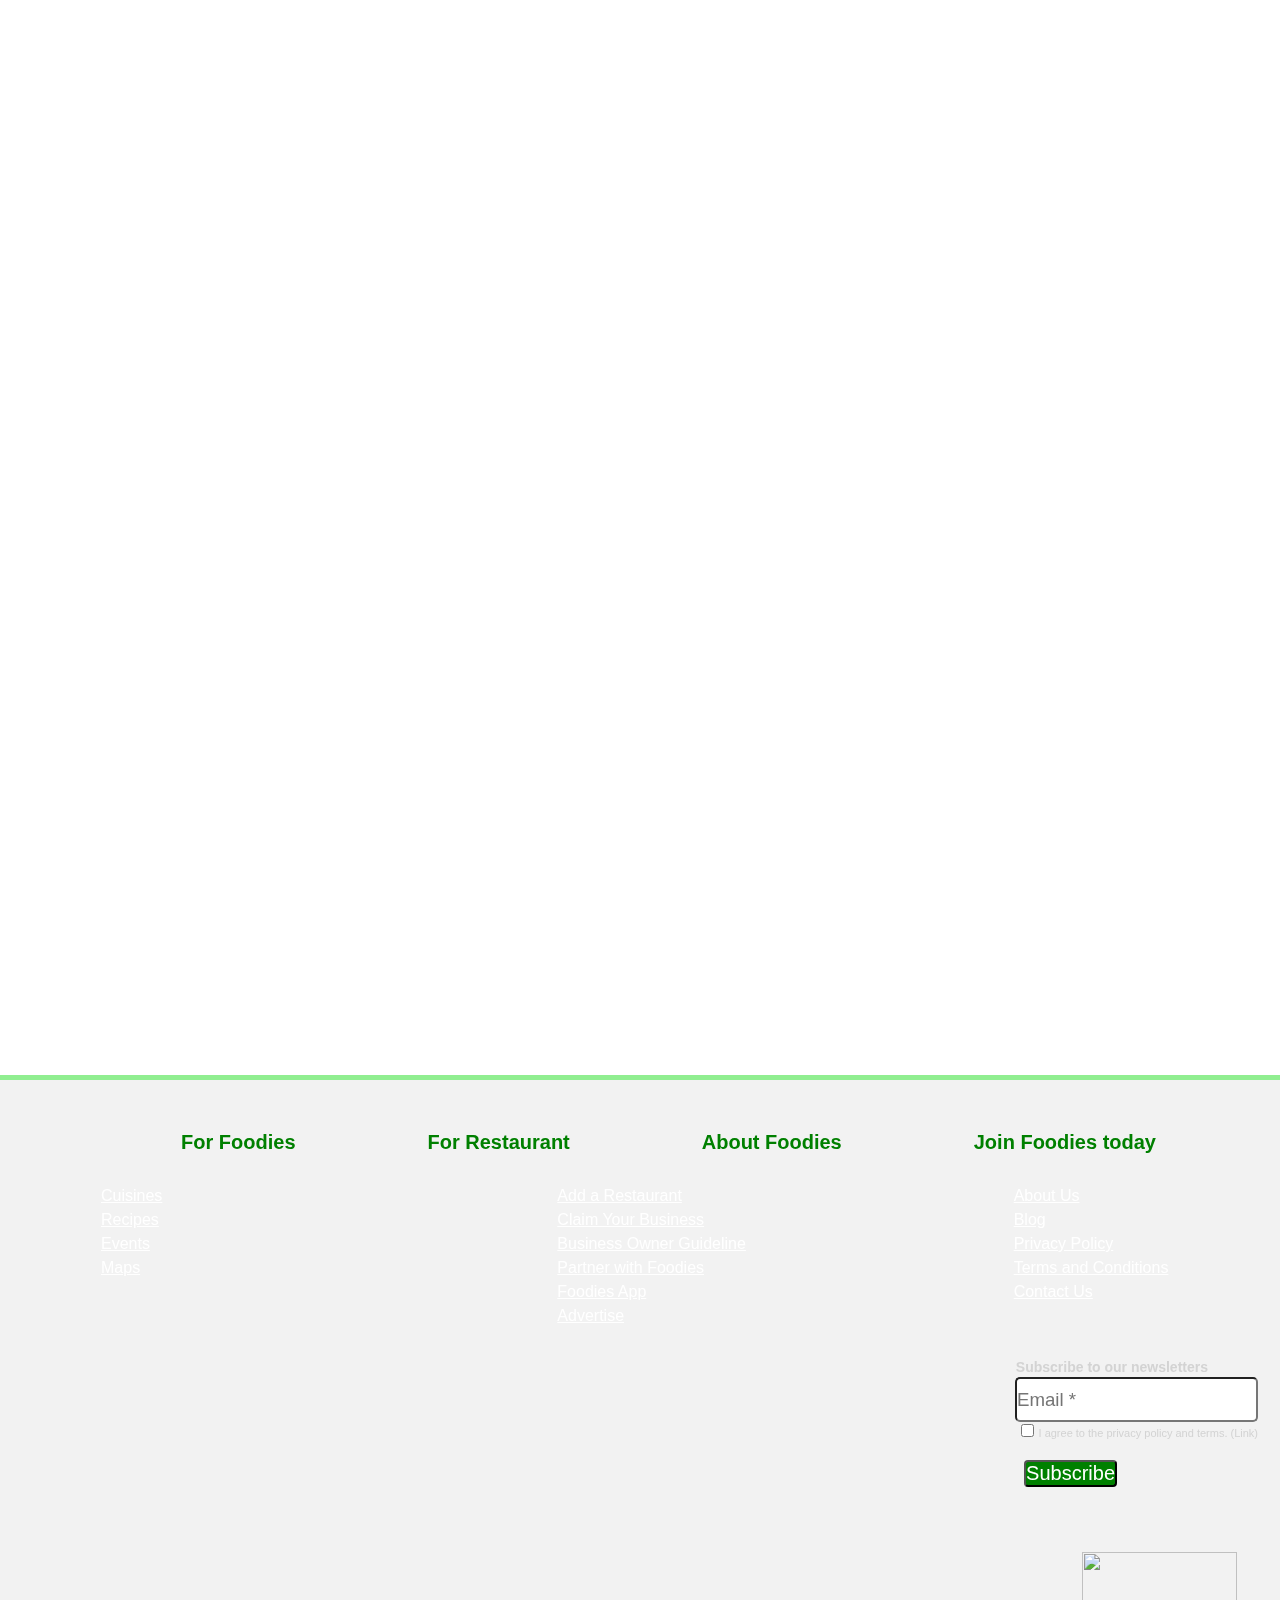
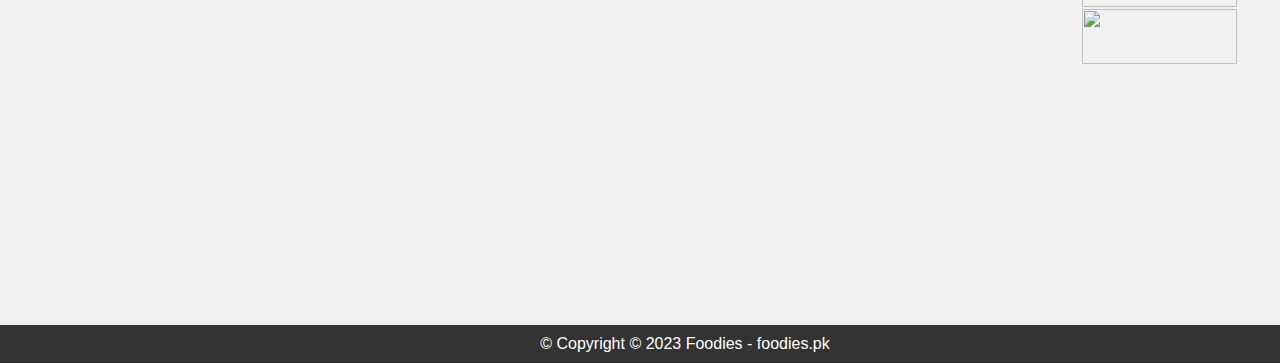
==== commit 5b74a99a: "Add files via upload" ====
--- a/Projects/Project-01/index.html
+++ b/Projects/Project-01/index.html
@@ -1,8 +1,9 @@
 <!DOCTYPE html>
 <html>
 <head>
- <title>Pakistan's Largest Platform for Foodies! | foodies.pk</title>
- <link rel="stylesheet" type="text/css" href="style.css">
+    <link rel="stylesheet" type="text/css" href="style.css">
+    <link rel="stylesheet" href="https://cdnjs.cloudflare.com/ajax/libs/font-awesome/6.1.1/css/all.min.css" integrity="sha512-KfkfwYDsLkIlwQp6LFnl8zNdLGxu9YAA1QvwINks4PhcElQSvqcyVLLD9aMhXd13uQjoXtEKNosOWaZqXgel0g==" crossorigin="anonymous" referrerpolicy="no-referrer" />
+    <title>Pakistan's Largest Platform for Foodies! | foodies.pk</title>
 </head>
 <body>
 
@@ -13,8 +14,8 @@
    <img src="./logo.png" width="100" height="50">
    </div>-->
    <div class="logo">
-   &emsp;&emsp;&emsp;<img src="https://i.ibb.co/JBvVn37/logo-removebg-preview.png" alt="logo-removebg-preview" align="middle" border="0" width="120" height="50">&emsp;&emsp;&emsp;&emsp;&emsp;
-   <input class=search" type="text" placeholder="What are you loking for?"> <span style='font-size:22px;'>&#x1F373;</span>
+   &emsp;&emsp;&emsp;<img src="https://www.linkpicture.com/q/logo_772.png" alt="logo-removebg-preview" align="middle" border="0" width="123" height="39">&emsp;&emsp;&emsp;&emsp;&emsp;
+   <input type="text" placeholder="What are you loking for?"><i class="fa-solid fa-magnifying-glass"></i>
    </div>
    <div class="log-reg">
    <a href="https://www.foodies.pk/#">
@@ -47,12 +48,14 @@
    </div>
    </div>
    
-   <div class="srch">
-   <input class=search" type="text" placeholder="Find a restaurant" style="font-size:12pt;height:22px;width:246px;border-radius:0px;margin-right:10px">
+   <div class="srch-res">
+   <input type="text" placeholder="Find a restaurant" style="font-size:12pt;height:22px;width:300px;border-radius:0px;margin-right:10px">
    <!--<form action="https://www.foodies.pk/" method="get">-->
    <!--<label for="City">City</label>-->
-
-   <input type="text" list="Cities" name="City" id="City" placeholder="City" style="font-size:12pt;height:22px;width:246px;border-radius:0px;margin-right:20px">
+   </div>
+
+   <div class="srch-city">
+   <input type="text" list="Cities" name="City" id="City" placeholder="City" style="font-size:12pt;height:22px;width:300px;border-radius:0px;margin-right:20px">
    <datalist id="Cities">
    <option value="&#128205; Karachi">
    <option value="&#128205; Lahore">
@@ -62,8 +65,7 @@
    <option value="&#128205; Multan">
    </datalist>
    </div>
-
-   <a href="https://www.foodies.pk/search/?postType=listing"><button class="b4" name="SearchNow" type="button" value="Search Now">Search Now</button><span style='font-size:22px;'>&#x1F373;</span></a>
+   <a href="https://www.foodies.pk/search/?postType=listing"><button class="b4" name="SearchNow" type="button" value="Search Now">Search Now</button><i class="fa-solid fa-magnifying-glass"></i></a>
  
  <main>
   <section class="hero">
--- a/Projects/Project-01/style.css
+++ b/Projects/Project-01/style.css
@@ -7,52 +7,543 @@
 body {
  font-family: Arial, sans-serif;
  /*font-family: "Lato", sans-serif;*/
- background-color: #f2f2f2;
  margin: 0;
  padding: 0;
- background-image: url('https://nypost.com/wp-content/uploads/sites/2/2019/05/swns-foodies-0149.jpg?quality=75&strip=all');
  position: relative;
- opacity: 89%;
-}
-
+ opacity: 100%;
+
+}
+
+.b1,.b2 {
+ font-size: 20px;
+ color: white;
+ cursor: pointer;
+ background-color: lightgreen;
+ border-radius: 5px;
+}
+.b3 {
+ font-size: 20px;
+ color: white;
+ cursor: pointer;
+ background-color: green;
+ border-radius: 4px;
+ margin-right: 30px;
+}
+.b4 {
+ font-size: 22px;
+ color: white;
+ cursor: pointer;
+ background-color: lightgreen;
+ border-radius: 4px;
+ margin-left: 100px;
+ float: 100px;
+}
+.subsc {
+ text-align: right;
+ padding: 0px;
+ margin-top: 55px;
+ margin-right: 222px;
+}
+.b1:hover {
+ color: white;
+ background-color: darkgreen;
+}
+.b2:hover {
+ color: white;
+ background-color: darkgreen;
+}
+.b3:hover {
+ background-color: darkgray;
+ color: lightgreen;
+}
+.b4:hover {
+ background-color: gray;
+ color: white;
+}
+.log-reg {
+ text-align: right;
+ padding: 0px;
+ /*background-color: #e9e9e9;*/
+  float: center;
+  border: none;
+  margin-top: 0px;
+  margin-right: 36px;
+  font-size: 14px;
+  font-weight: bold;
+  color: white;
+}
 .logo {
  text-align:left;
  padding: 0px;
-}
-
-.log-reg {
+ /*background-color: #e9e9e9;*/
+}
+
+.logo input[type=text] {
+  float: center;
+  padding: 0px;
+  border: none;
+  margin-top: 50px;
+  margin-right: 0px;
+  font-size: 14px;
+  font-weight: bold;
+  color: white;
+  background: transparent;
+}
+
+.app-logo {
  text-align: right;
-}
-.b1,.b2,.b3 {
- font-size: 20px;
- color: white;
- cursor: pointer;
- background-color: lightgreen;
- border-radius: 5px;
-}
-.subsc {
- text-align: right;
-}
-.b1:hover {
- color: white;
- background-color: darkgreen;
-}
-.b2:hover {
- color: white;
- background-color: darkgreen;
-}
-.b3:hover {
- background-color: darkgray;
+ margin-top: 65px;
+ margin-bottom: 0px;
+ padding: 0px 132px;
+
+}
+
+.srch {
+ text-align:left;
+ padding: 0px;
+ /*background-color: #e9e9e9;*/
+}
+.srch input[type=text] {
+  float: left;
+  padding: 0px;
+  border: 3px solid lightgray;
+  margin-top: 2.1px;
+  margin-left: 123px;
+  font-size: 12px;
+}
+.ex-menu {
+ text-align: center;
+}
+.imgs {
+ text-align: left;
+ font-weight: bold;
+ width: 1166px;
+ max-width: auto;
+ height: 1px;
+ padding: 3px;
+ margin: 137px;
+ margin-top: 80px;
+ margin-bottom: 80px;
+ text-align: center;
+ /*width: 1350px;
+ margin: 0 auto;
+ margin-top: 0px;*/
+}
+.clm {
+ float: left;
+ width: 18.0%;
+ padding: 0px;
+ height: 300px;
+ margin-top: 180px;
+ margin-left: 153px;
+ margin-right: 0px;
+}
+.clm h3 {
+ font-size: 22px;
+ font-weight: bold;
+ color: black;
+ margin-left: 0px;
+}
+.clm p {
+ color: gray;
+ 
+}
+.clm h3:hover {
  color: lightgreen;
 }
+.row:after {
+ content: "";
+ display: table;
+ clear: both;
+}
+.clm12 {
+ float: left;
+ /*width: 40%;*/
+ max-width: auto;
+ width: 555px;
+ padding: 0px;
+ height: 300px;
+ margin-right: 0px;
+ margin-top: 600px;
+ margin-left: 50px;
+}
+.set12 {
+ /*border-radius:36px;
+ border: 5px solid gray;
+ height: 666px;*/
+ width: 1234px;
+ max-width: auto;
+}
+.clm12 h1 {
+ text-align: left;
+ margin-left: 100px;
+ margin-top: 100px;
+ font-size: 132px;
+ color: lightgray;
+}
+.clm12 h2 {
+ text-align: left;
+ margin-left: 100px;
+ margin-top: 80px;
+ color: black;
+}
+.clm12 p {
+ text-align: left;
+ margin-left: 100px;
+ color: darkgray;
+ font-size: 14.96px;
+}
+.clm12-img img {
+ text-align: left;
+ border: 5px;
+ border-radius: 11px;
+ margin: 55px -80px 0px 102px;
+}
+.latest h2 {
+ margin-top: 1320px;
+ text-align: center;
+ color: darkred;
+}
+
+/*.imgs h3 {
+ color: black;
+ margin-left: 120px;
+ margin-right: 1px;
+ /*column-count: 3;
+}
+}*/
+/*.para p,h6 {
+ text-align:left;
+ font-size: 11px;
+ color: gray;
+ margin-top: 333px;
+ column-count: 3;
+}*/
+/*.imgs:hover {
+ webkit-filter: blur(1px);
+ filter: blur(1px);
+}*/
+.imgs:hover {
+ -webkit-filter: brightness(55%);
+ /*opacity: 0.5;*/
+}
+.tabt {
+ display: inline-block;
+ margin-left: 180px;
+ column-count: 3;
+ /*gap: 20px 50px;*/
+}
+.city-head {
+ text-align: center;
+ width: 1350px;
+ max-width: auto;
+ margin: 0 auto;
+ margin-top: 0px;
+}
+.city-head h1 {
+ text-align: center;
+ color: lightgray;
+ margin-top: 333px;
+ font-size: 123px;
+}
+.city-imgs {
+ text-align: center;
+ font-weight: bold;
+ height: 1px;
+ padding: 3px;
+ width: 950px;
+ max-width: auto;
+ right: 0px;
+ margin: 0px;
+ margin-top: 0px;
+ position: absolute;
+ transition: transform .3s ease;
+ /*width: 1350px;
+ margin: 0 auto;
+ margin-top: 0px;*/
+}
+.city-imgs:hover {
+ transform: scale(1.1);
+}
+.cuisine-imgs {
+ text-align: left;
+ font-weight: bold;
+ height: 1px;
+ padding: 3px;
+ width: 950px;
+ max-width: auto;
+ margin: 0px;
+ right: 0px;
+ margin-top: 0px;
+ position: absolute;
+ transition: transform .3s ease;
+}
+.cuisine-imgs:hover {
+ transform: scale(1.1);
+}
+.cuisi-head {
+ text-align: center;
+ width: 1350px;
+ max-width: auto;
+ margin: 0 auto;
+ margin-top: 0px;
+}
+.cuisi-head h1 {
+ text-align: center;
+ color: lightgray;
+ margin-top: 333px;
+ font-size: 123px;
+}
+.recipe-imgs {
+ text-align: left;
+ font-weight: bold;
+ width: 950px;
+ height: 1px;
+ padding: 3px;
+ max-width: auto;
+ margin: 0px;
+ right: 0px;
+ margin-top: 0px;
+ position: absolute;
+ transition: transform .3s ease;
+}
+.recipe-imgs:hover {
+ transform: scale(1.1);
+}
+.reci-head {
+ text-align: center;
+ width: 1350px;
+ max-width: auto;
+ margin: 0 auto;
+ margin-top: 0px;
+}
+.reci-head h1 {
+ text-align: center;
+ color: lightgray;
+ margin-top: 333px;
+ font-size: 123px;
+}
+.khi-btn {
+ position: absolute;
+ top: 0%;
+ left: 0%;
+ transform: translate(-50%, -50%);
+ -ms-transform: translate(-50%, -50%);
+ background-color: lightgreen;
+ color: white;
+ font-size: 16px;
+ padding: 12px 24px;
+ border: none;
+ cursor: pointer;
+ border-radius: 5px;
+ text-align: left;
+ margin-top: 210px;
+ margin-left: 159px;
+}
+.khi-btn:hover {
+ background-color: orange;
+}
+.lhr-btn {
+ position: absolute;
+ top: 0%;
+ left: 0%;
+ transform: translate(-50%, -50%);
+ -ms-transform: translate(-50%, -50%);
+ background-color: lightgreen;
+ color: white;
+ font-size: 16px;
+ padding: 12px 24px;
+ border: none;
+ cursor: pointer;
+ border-radius: 5px;
+ text-align: left;
+ margin-top: 210px;
+ margin-left: 480px;
+}
+.lhr-btn:hover {
+ background-color: orange;
+}
+.qt-btn {
+ position: absolute;
+ top: 0%;
+ left: 0%;
+ transform: translate(-50%, -50%);
+ -ms-transform: translate(-50%, -50%);
+ background-color: lightgreen;
+ color: white;
+ font-size: 16px;
+ padding: 12px 24px;
+ border: none;
+ cursor: pointer;
+ border-radius: 5px;
+ text-align: left;
+ margin-top: 210px;
+ margin-left: 800px;
+}
+.qt-btn:hover {
+ background-color: orange;
+}
+.ff-btn {
+ position: absolute;
+ left: 0%;
+ transform: translate(-50%, -50%);
+ -ms-transform: translate(-50%, -50%);
+ background-color: lightgreen;
+ color: white;
+ font-size: 16px;
+ padding: 12px 24px;
+ border: none;
+ cursor: pointer;
+ border-radius: 5px;
+ text-align: left;
+ margin-top: 169px;
+ margin-left: 157px;
+}
+.ff-btn:hover {
+ background-color: orange;
+}
+.pz-btn {
+ position: absolute;
+ left: 0%;
+ transform: translate(-50%, -50%);
+ -ms-transform: translate(-50%, -50%);
+ background-color: lightgreen;
+ color: white;
+ font-size: 16px;
+ padding: 12px 24px;
+ border: none;
+ cursor: pointer;
+ border-radius: 5px;
+ text-align: left;
+ margin-top: 169px;
+ margin-left: 480px;
+}
+.pz-btn:hover {
+ background-color: orange;
+}
+.pk-btn {
+ position: absolute;
+ left: 0%;
+ transform: translate(-50%, -50%);
+ -ms-transform: translate(-50%, -50%);
+ background-color: lightgreen;
+ color: white;
+ font-size: 16px;
+ padding: 12px 24px;
+ border: none;
+ cursor: pointer;
+ border-radius: 5px;
+ text-align: left;
+ margin-top: 169px;
+ margin-left: 800px;
+}
+.pk-btn:hover {
+ background-color: orange;
+}
+.ds-btn {
+ position: absolute;
+ left: 0%;
+ transform: translate(-50%, -50%);
+ -ms-transform: translate(-50%, -50%);
+ background-color: lightgreen;
+ color: white;
+ font-size: 16px;
+ padding: 12px 24px;
+ border: none;
+ cursor: pointer;
+ border-radius: 5px;
+ text-align: left;
+ margin-top: 169px;
+ margin-left: 157px;
+}
+.ds-btn:hover {
+ background-color: orange;
+}
+.ps-btn {
+ position: absolute;
+ left: 0%;
+ transform: translate(-50%, -50%);
+ -ms-transform: translate(-50%, -50%);
+ background-color: lightgreen;
+ color: white;
+ font-size: 16px;
+ padding: 12px 24px;
+ border: none;
+ cursor: pointer;
+ border-radius: 5px;
+ text-align: left;
+ margin-top: 169px;
+ margin-left: 480px;
+}
+.ps-btn:hover {
+ background-color: orange;
+}
+.cake-btn {
+ position: absolute;
+ left: 0%;
+ transform: translate(-50%, -50%);
+ -ms-transform: translate(-50%, -50%);
+ background-color: lightgreen;
+ color: white;
+ font-size: 16px;
+ padding: 12px 24px;
+ border: none;
+ cursor: pointer;
+ border-radius: 5px;
+ text-align: left;
+ margin-top: 169px;
+ margin-left: 800px;
+}
+.cake-btn:hover {
+ background-color: orange;
+}
+.big-img {
+ margin-top: 0px;
+ margin-left: 0px;
+ 
+}
+.restaurants {
+ text-align: center;
+ width: 1350px;
+ max-width: auto;
+ margin: 0 auto;
+ margin-top: 0px;
+}
+.restaurants h1 {
+ text-align: center;
+ color: lightgray;
+ margin-top: 333px;
+ font-size: 123px;
+
+}
+
+.cntr {
+ text-align: center;
+ margin-top: 767px;
+}
+.cntr h1 {
+ font-weight: bold;
+ font-weight: 1000;
+ font-size: 36px;
+ color: black;
+}
+.cntr h3 {
+ font-size: 22px;
+ color: red;
+}
 
 .first-text {
  color: white;
  text-align: center;
  height: 0px;
- padding: 220px;
-}
-
+ padding: 180px;
+}
+.first-text h1 {
+ font-size: 30px;
+}
+.first-text p {
+ font-size: 18.81px;
+}
 .slideside {
  text-align: right;
 }
@@ -60,6 +551,8 @@
 .sidenav {
   height: 99%;
   width: 0;
+  /*width: auto;*/
+  max-width: auto;
   position: fixed;
   z-index: 1;
   top: 0;
@@ -91,58 +584,47 @@
   margin-left: 50px;
 }
 
-@media screen and (max-height: 450px) {
-  .sidenav {padding-top: 15px;}
-  .sidenav a {font-size: 18px;}
-}
+/*RESPONSIVE*/
+
 
 .back {
  opacity: 100%;
-}
-
+ height: 850px;
+ background-color: #f2f2f2;
+ background-image: url('https://encrypted-tbn0.gstatic.com/images?q=tbn:ANd9GcT9-0CSYkJDFd_7fOJyiC9dcr_8tRnbG_GqSA&usqp=CAU');
+ background-blend-mode: multiply;
+ background-repeat: no-repeat;
+ /*background-attachment: fixed;*/
+ background-size: cover;
+ border-style: solid;
+ border: 5px ;
+ border-top: 5px solid lightgreen;
+ margin-top: 1500px;
+ margin-bottom: 0px;
+ filter: blur(0px);
+ -webkit-filter: blur(0px);
+ width: 1369px;
+ max-width: auto;
+}
+.res {
+ background-color: #f2f2f2;
+ background-image: url('https://encrypted-tbn0.gstatic.com/images?q=tbn:ANd9GcQtLLlNr6QizO4mnaOQFiHoz-EpoME2n9LzKA&usqp=CAU');
+ background-blend-mode: multiply;
+ background-repeat: no-repeat;
+ /*background-attachment: fixed;*/
+ background-size: cover;
+ filter: blur(0px);
+ -webkit-filter: blur(0px);
+ width: 1369px;
+ max-width: auto;
+}
 header {
- background-color: #333;
+ /*background-color: #333;**/
  /*color: #fff;*/
- padding: 10px;
-}
-
-.container {
- max-width: 1200px;
- margin: 0 auto;
-}
-
-nav ul {
- list-style: none;
- display: flex;
- margin: 0;
- padding: 0;
- margin-right: 20px;
- color: #fff;
- text-decoration: none;
- /*display: inline-block;*/
- /*float: none;*/
- /*width: 100%;*/
- /*text-align: center;*/
-}
-
-
-#navi {
- width: 750px;
- margin: 0 auto;
- list-style: none;
-}
-#navi li {
- margin-right: 20px;
- float: left;
- color: #fff;
- text-decoration: none;
-}
-#navi a {
- display: block;
- text-align: center;
- width: 150px;
- color: #fff;
- text-decoration: none;
+ padding: 0px;
+ border: 0.1px solid #ccc;
+ border-radius: 0px;
+
 }
 
 .button {
@@ -161,34 +643,107 @@
  color: #333;
 }
 
+.container {
+ /*width: auto;*/
+ width: 1350px;
+ max-width: auto;
+ margin: 0 auto;
+ margin-top: 0px;
+}
+
+.extra {
+ text-align: right;
+ padding: 10px;
+ margin: 10px;
+ /*margin-top: 369px;*/
+}
+
+.featured {
+ background-color: lightgray;
+ /*border: 1px solid blue;*/
+ /*border-right: 1px solid #fff;*/
+ /*border-radius: 10px;*/
+ /*border-spacing: 0px 0px;*/
+ /*height: 620px;*/
+ /*position: relative;*/
+ text-align: right;
+ margin: 222px;
+}
+
+.featured h3 {
+ font-size: 36px;
+ margin-bottom: 10px;
+}
 
 .foot {
  margin: auto;
  padding: 0px;
+ max-width: auto;
  color: green;
+ text-align: right;
+ margin-top: 693px;
+ line-height: 14px;
+ /*width: auto;*/
+ width: 1300px;
 }
 .tab {
  display: inline-block;
- margin-left: 153px;
+ margin-left: 132px;
+ column-count: 0;
+ /*gap: 20px 50px;*/
+}
+.tabnew {
+ text-align: right;
+ margin-left: 36px;
+ /*gap: 20px 50px;*/
+}
+.tabnew ul,li {
+ text-align: left;
+ margin-left: 65px;
 }
 .space {
  display: inline-block;
- margin-left: 200px;
-}
-.mailform {
- text-align: right; 
+ margin-right: 213px;
+ /*color: green;*/
+ margin-top: 55px;
+}
+.column {
+ margin-left: 0px;
+ /*color: green;*/
+ margin-top: 0px;
+ column-count: 3;
+ column-gap: 0px;
+ column-width: 0px;
+ height: 169px;
+}
+
+.mailform { 
+ margin-right: 111px;
 }
 .checkwhite {
- color: white;
- line-height: 1.5em;
- height: 2em;
-}
-
+ color: lightgray;
+ line-height: 1.2em;
+ height: 1.2em;
+}
+.checkwhite h6 {
+ color: lightgray;
+ margin-top: 0px;
+ margin-right: 50px;
+ font-size: 14px;
+}
+.checkwhite label {
+ color: lightgray;
+ margin-top: 0px;
+ margin-right: 0px;
+ font-size: 11px;
+}
 
 main {
- max-width: 1100px;
+ /*height: auto;*/
+ max-width: auto;
+ width: auto;
  margin: 0 auto;
- padding: 20px;
+ padding: 0px;
 }
 
 section {
@@ -242,47 +797,36 @@
 
 
 .hero {
- background-image: url('hero.jpg');
- background-size: cover;
- background-position: center;
- height: 500px;
+ height: 420px;
+ width: auto;
+ max-width: auto;
  display: flex;
  align-items: center;
- justify-content: center;
+ justify-content: left;
 }
 
 .hero h2 {
  font-size: 50px;
- margin-bottom: 20px;
+ margin-bottom: 10px;
 }
 
 .hero p {
  font-size: 24px;
- margin-bottom: 40px;
-}
-
-.featured {
- background-color: #f2f2f2;
- padding: 50px 0;
-}
-
-.featured h3 {
- font-size: 36px;
- margin-bottom: 40px;
+ margin-bottom: 20px;
 }
 
 .box {
  background-color: #fff;
- padding: 20px;
+ padding: 10px;
  border-radius: 5px;
  box-shadow: 0 0 10px rgba(0,0,0,0.2);
- margin-bottom: 20px;
+ margin-bottom: 10px;
 }
 
 .box img {
  width: 100%;
  border-radius: 5px;
- margin-bottom: 20px;
+ margin-bottom: 10px;
 }
 
 .box h4 {
@@ -292,7 +836,7 @@
 
 .box p {
  font-size: 16px;
- margin-bottom: 20px;
+ margin-bottom: 10px;
 }
 
 .about {
@@ -309,53 +853,15 @@
  margin-bottom: 40px;
 }
 
-.contact {
- background-color: #f2f2f2;
- padding: 50px 0;
-}
-
-.contact h3 {
- font-size: 36px;
- margin-bottom: 40px;
-}
-
-.contact form {
- display: flex;
- flex-direction: column;
- max-width: 500px;
- margin: 0 auto;
-}
-
-.contact label {
- font-size: 16px;
- margin-bottom: 10px;
-}
-
-.contact input, .contact textarea {
- padding: 10px;
- margin-bottom: 20px;
- border-radius: 5px;
- border: none;
-}
-
-.contact button {
- background-color: #333;
- color: #fff;
- padding: 10px 20px;
- border-radius: 5px;
- border: none;
- text-decoration: none;
-}
-
-.contact button:hover {
- background-color: #fff;
- color: #333;
-}
-
 footer {
  background-color: #333;
  color: #fff;
- padding: 20px;
- text-align: center;
-}
-
+ padding: 10px;
+ text-align: center;
+ margin-bottom: 0.5px;
+ margin-top: 0px;
+ max-width: auto;
+ /*width: auto;*/
+ width: 1369px;
+}
+
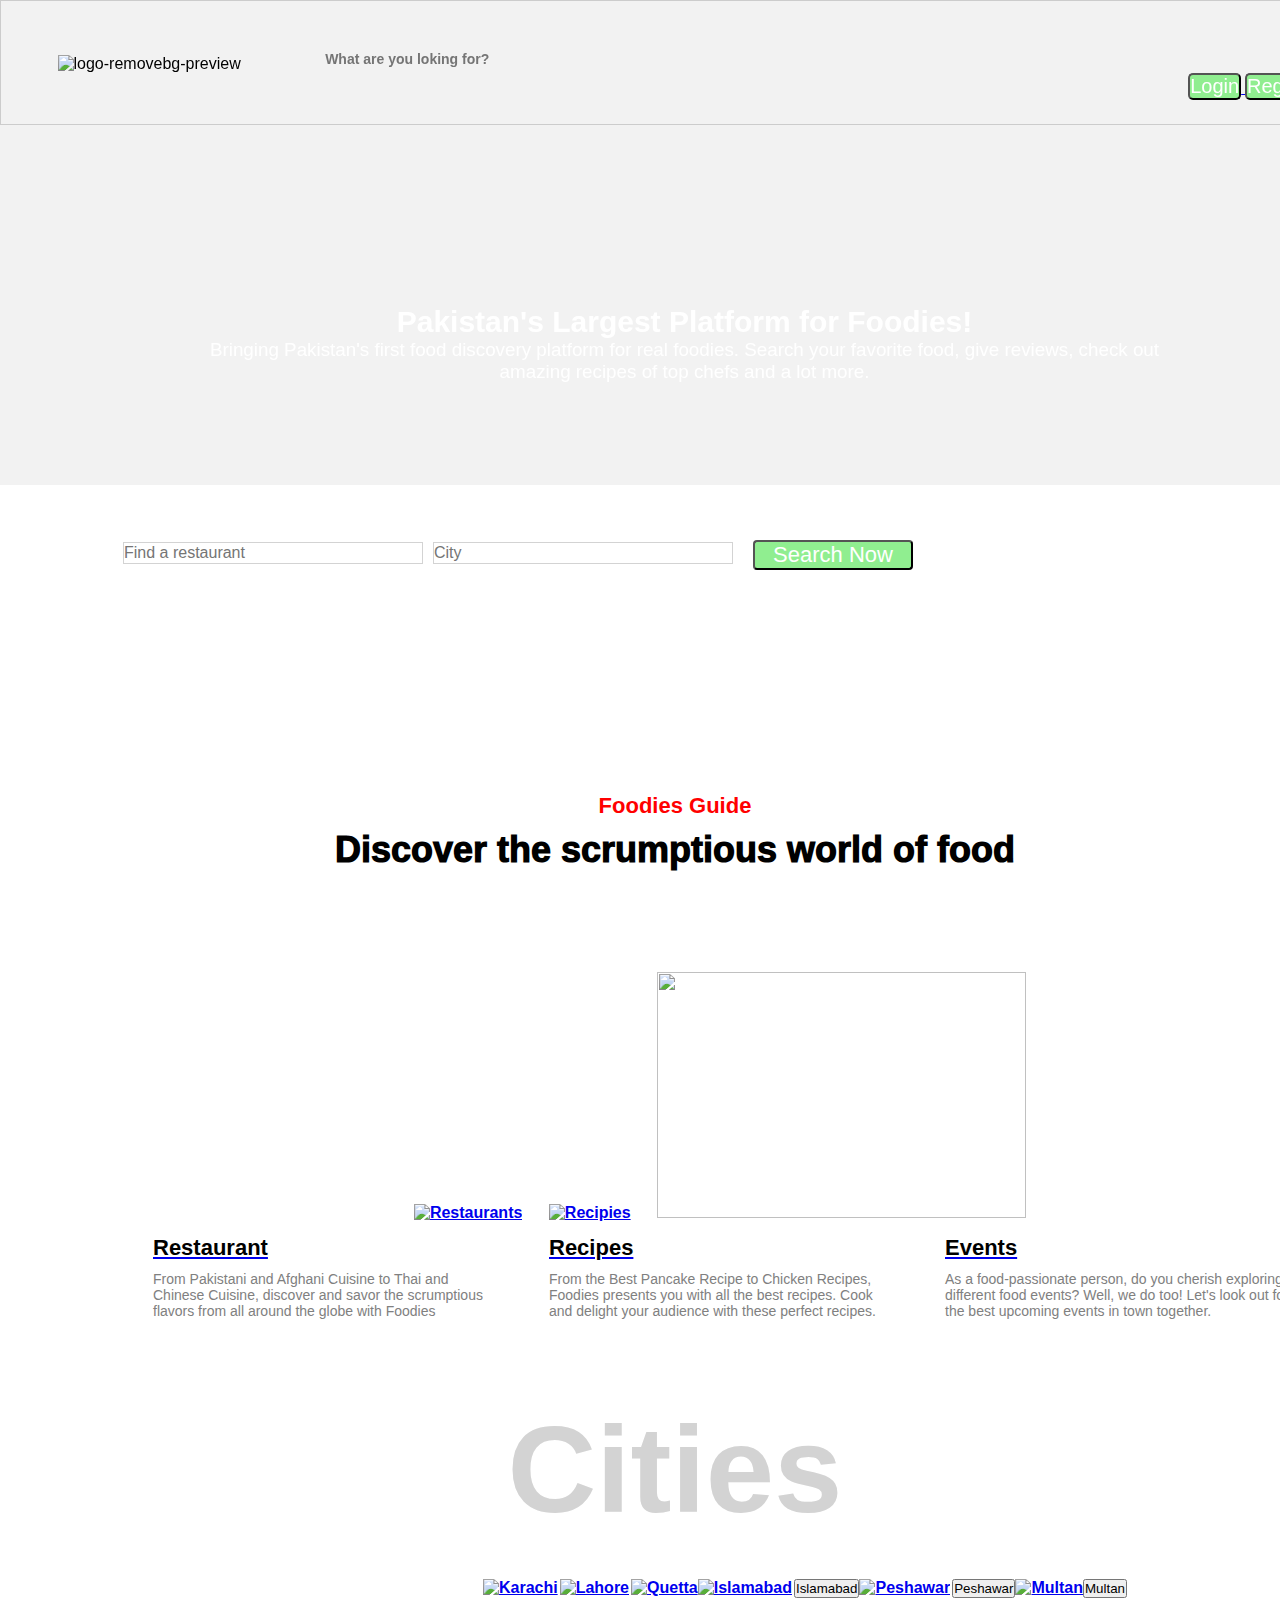
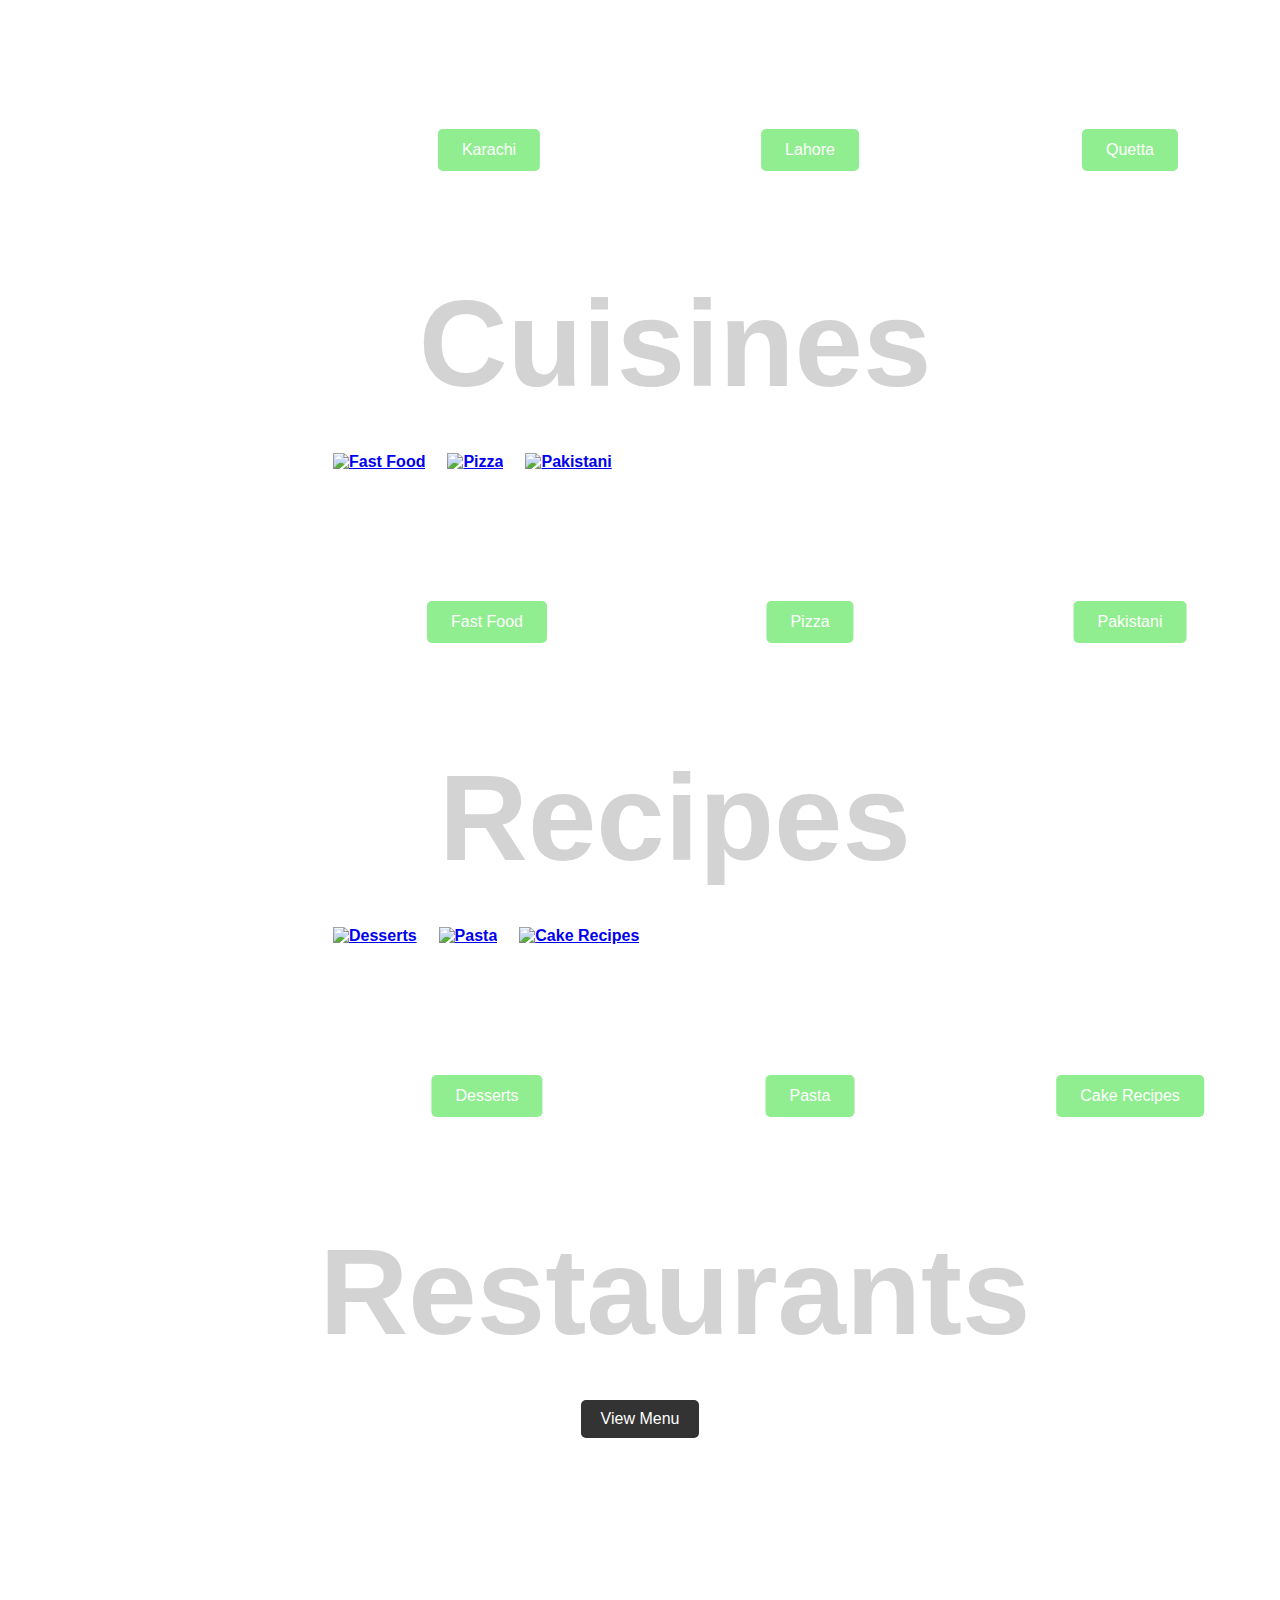
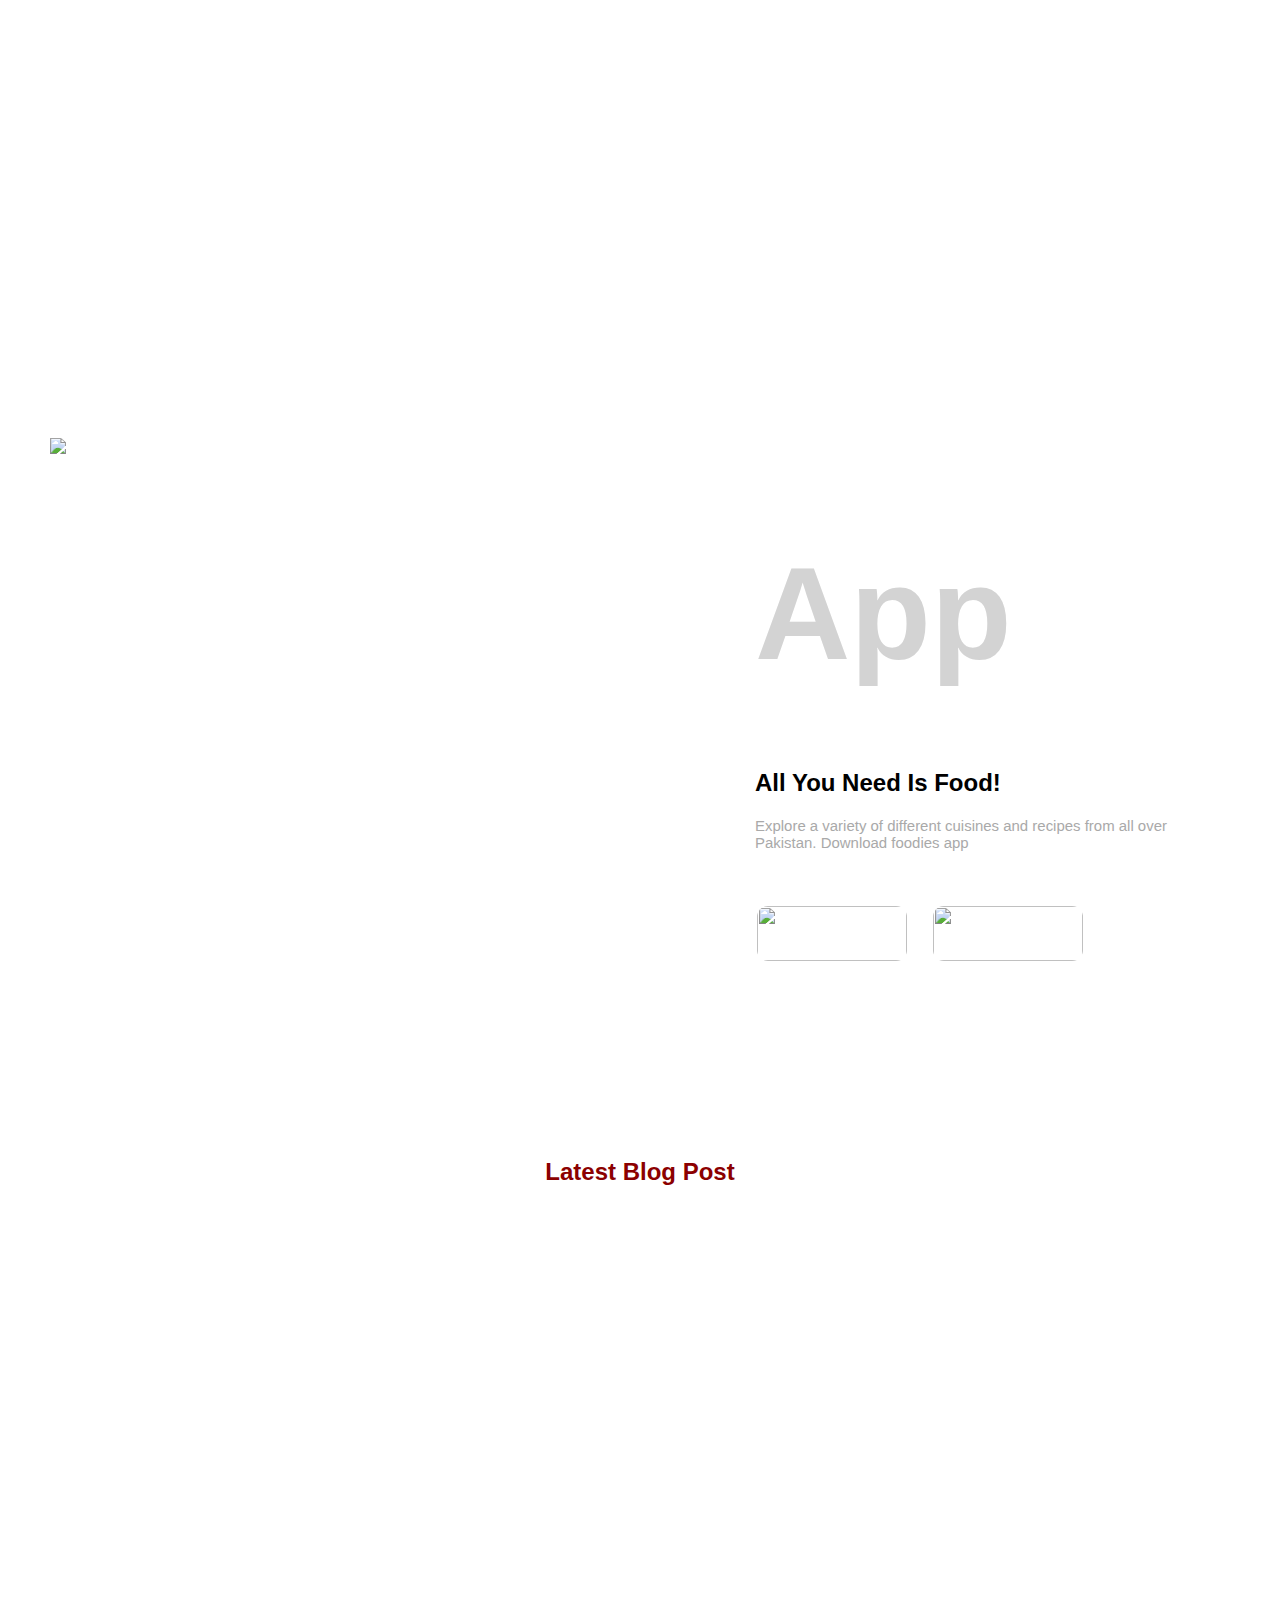
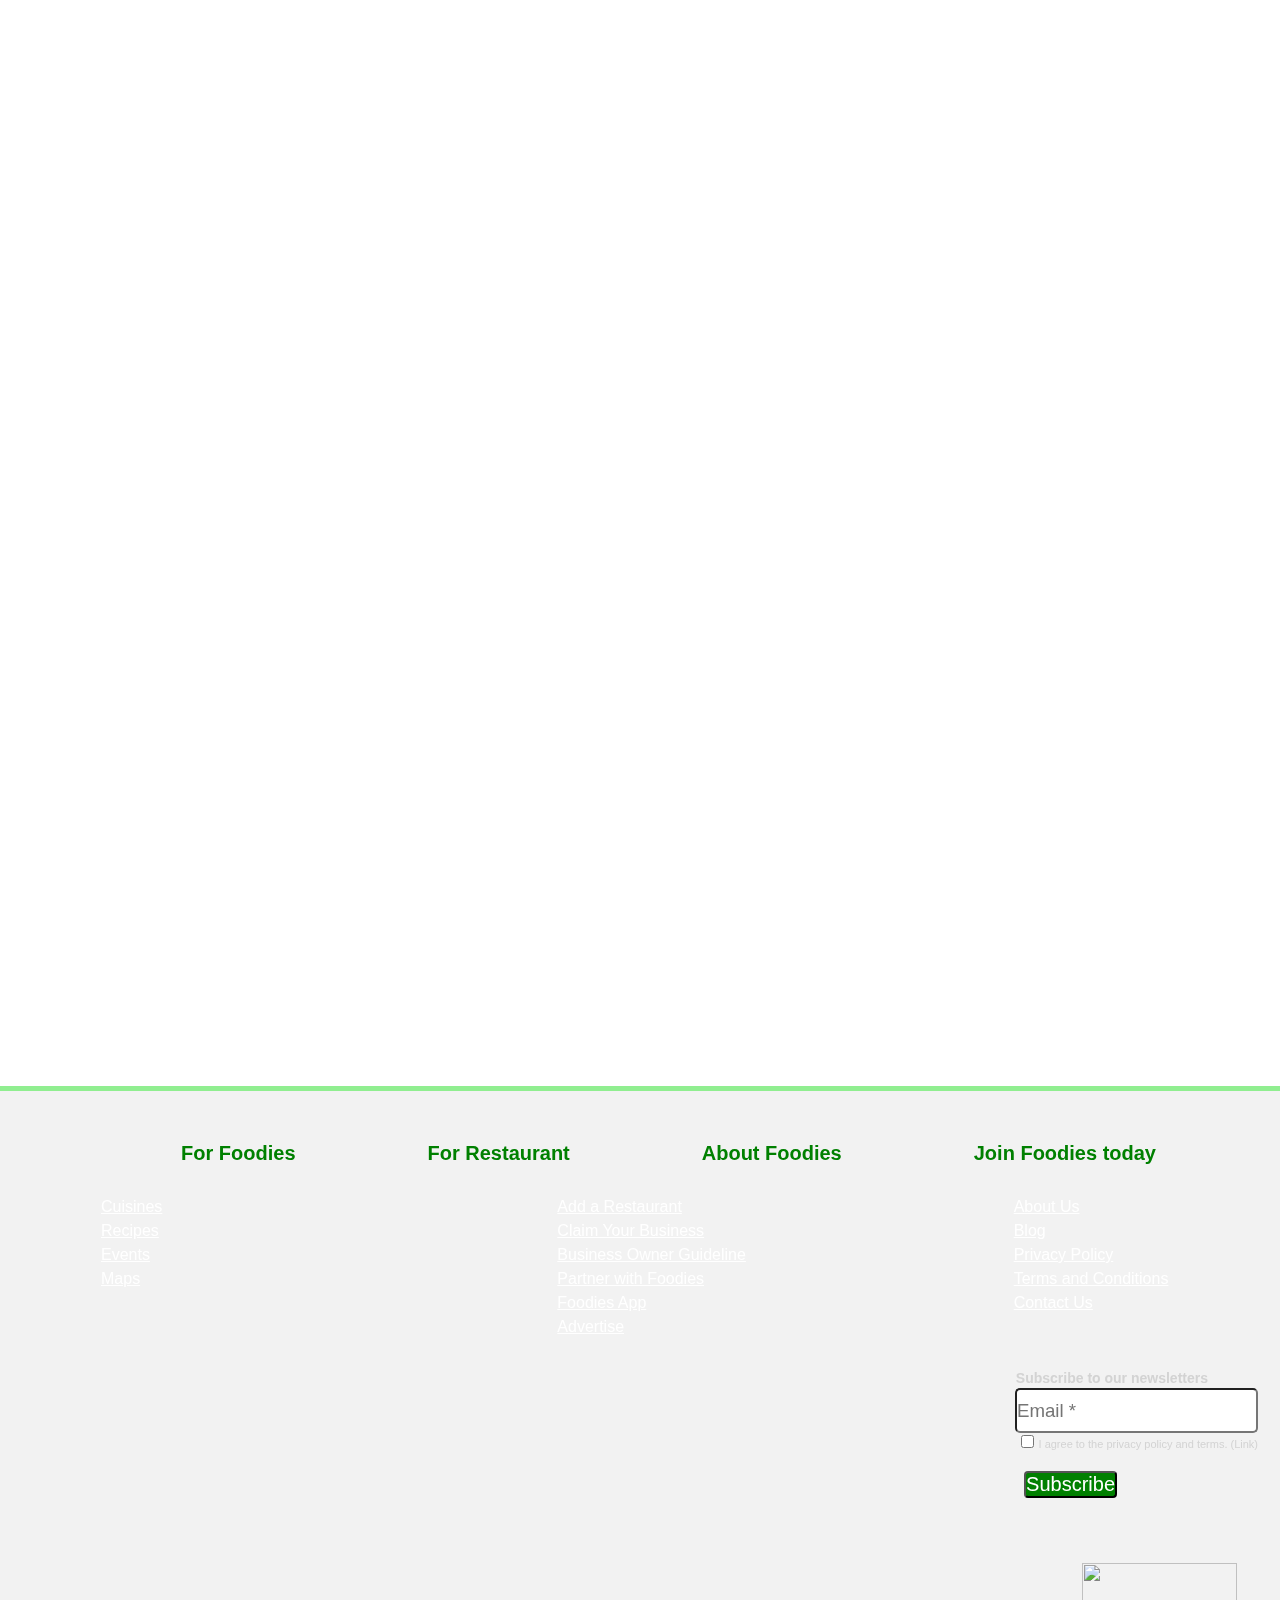
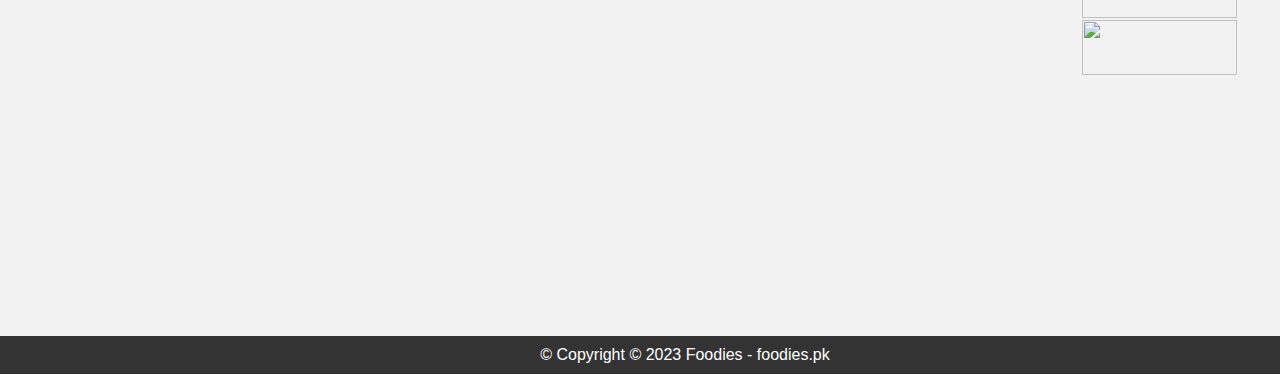
==== commit 17f70e0b: "Add files via upload" ====
--- a/Projects/Project-01/index.html
+++ b/Projects/Project-01/index.html
@@ -83,15 +83,15 @@
      <div class="clm">
     <!--<div class="para">-->
     <a href="https://www.foodies.pk/cuisines/"><h3>Restaurant</h3></a>
-    <p style="font-size:14px;width:333px;">From Pakistani and Afghani Cuisine to Thai and Chinese Cuisine, discover and savor the scrumptious flavors from all around the globe with Foodies</p>
+    <p style="font-size:14px;width:333px">From Pakistani and Afghani Cuisine to Thai and Chinese Cuisine, discover and savor the scrumptious flavors from all around the globe with Foodies</p>
     </div>
     <div class="clm">
     <a href="https://www.foodies.pk/recipes/"><h3>Recipes</h3></a>
-    <p style="font-size:14px;width:333px;">From the Best Pancake Recipe to Chicken Recipes, Foodies presents you with all the best recipes. Cook and delight your audience with these perfect recipes.</p>
+    <p style="font-size:14px;width:333px">From the Best Pancake Recipe to Chicken Recipes, Foodies presents you with all the best recipes. Cook and delight your audience with these perfect recipes.</p>
     </div>
     <div class="clm">
     <a href="https://www.foodies.pk/events/"><h3>Events</h3></a>
-    <p style="font-size:14px;width:339px;">As a food-passionate person, do you cherish exploring different food events? Well, we do too! Let's look out for the best upcoming events in town together.</p>
+    <p style="font-size:14px;width:354px">As a food-passionate person, do you cherish exploring different food events? Well, we do too! Let's look out for the best upcoming events in town together.</p>
     </div>
     </div>
         
@@ -106,7 +106,7 @@
     
     <div class="city-imgs">
     <br><br>
-    <a href="https://www.foodies.pk/search/?postType=listing&listing_location=24"><img src="https://encrypted-tbn0.gstatic.com/images?q=tbn:ANd9GcRzgnmtjUaKRMk3kv1eI8ECRyjqfFSCRE85uA&usqp=CAU" alt="Karachi" width="300" height="200" style="margin-right:22px;"><button class="khi-btn">Karachi</button></a><a href="https://www.foodies.pk/search/?postType=listing&listing_location=16"><img src=https://encrypted-tbn0.gstatic.com/images?q=tbn:ANd9GcQsDn3mdsUU31ziCKbImT1r5LsJxM0ugpjdRQ&usqp=CAU" alt="Lahore" width="300" height="200" style="margin-right:22px;"><button class="lhr-btn">Lahore</button></a><a href="https://www.foodies.pk/search/?postType=listing&listing_location=52"><img src="https://encrypted-tbn0.gstatic.com/images?q=tbn:ANd9GcTdzLdXt6ElL9Gb0S1ZHTcFzg5GvJX8Cyg_7w&usqp=CAU" alt="Quetta" width="300" height="200"><button class="qt-btn">Quetta</button></a>
+    <a href="https://www.foodies.pk/search/?postType=listing&listing_location=24"><img src="https://encrypted-tbn0.gstatic.com/images?q=tbn:ANd9GcRzgnmtjUaKRMk3kv1eI8ECRyjqfFSCRE85uA&usqp=CAU" alt="Karachi" width="300" height="200" style="margin-right:2px;"><button class="khi-btn">Karachi</button></a><a href="https://www.foodies.pk/search/?postType=listing&listing_location=16"><img src=https://encrypted-tbn0.gstatic.com/images?q=tbn:ANd9GcQsDn3mdsUU31ziCKbImT1r5LsJxM0ugpjdRQ&usqp=CAU" alt="Lahore" width="300" height="200" style="margin-right:2px;"><button class="lhr-btn">Lahore</button></a><a href="https://www.foodies.pk/search/?postType=listing&listing_location=52"><img src="https://encrypted-tbn0.gstatic.com/images?q=tbn:ANd9GcTdzLdXt6ElL9Gb0S1ZHTcFzg5GvJX8Cyg_7w&usqp=CAU" alt="Quetta" width="300" height="200"><button class="qt-btn">Quetta</button></a><a href="https://www.foodies.pk/search/?postType=listing&listing_location=46"><img src="https://encrypted-tbn0.gstatic.com/images?q=tbn:ANd9GcQiV7hqp49zU5K30q_EmN-ktawkczknrcyn7Q&usqp=CAU" alt="Islamabad" width="300" height="200" style="margin-right:2px;"><button class="is-btn">Islamabad</button></a><a href="https://www.foodies.pk/search/?postType=listing&listing_location=34"><img src="https://encrypted-tbn0.gstatic.com/images?q=tbn:ANd9GcT9Yrtl-A85Zvr6tuWEHaKq_dn_KE1NK_D8NA&usqp=CAU" alt="Peshawar" width="300" height="200" style="margin-right:2px;"><button class="psh-btn">Peshawar</button></a><a href="https://www.foodies.pk/search/?postType=listing&listing_location=54"><img src="https://upload.wikimedia.org/wikipedia/commons/thumb/f/f4/Tomb_of_Shah_Rukn-e-Alam_Multan.jpg/220px-Tomb_of_Shah_Rukn-e-Alam_Multan.jpg" alt="Multan" width="300" height="200"><button class="mu-btn">Multan</button></a>
     <br><br>
     </div>
 
--- a/Projects/Project-01/style.css
+++ b/Projects/Project-01/style.css
@@ -35,8 +35,11 @@
  cursor: pointer;
  background-color: lightgreen;
  border-radius: 4px;
- margin-left: 100px;
+ margin-left: 0px;
  float: 100px;
+ height: 30px;
+ width: 160px;
+ margin-top: 0px;
 }
 .subsc {
  text-align: right;
@@ -97,16 +100,30 @@
  padding: 0px 132px;
 
 }
-
-.srch {
+.srch-city {
  text-align:left;
  padding: 0px;
+ margin-top: 55px;
  /*background-color: #e9e9e9;*/
 }
-.srch input[type=text] {
+.srch-city input[type=text] {
   float: left;
   padding: 0px;
-  border: 3px solid lightgray;
+  border: 1px solid lightgray;
+  margin-top: 2.1px;
+  margin-left: 0px;
+  font-size: 12px;
+}
+.srch-res {
+ text-align:left;
+ padding: 0px;
+ margin-top: 55px;
+ /*background-color: #e9e9e9;*/
+}
+.srch-res input[type=text] {
+  float: left;
+  padding: 0px;
+  border: 1px solid lightgray;
   margin-top: 2.1px;
   margin-left: 123px;
   font-size: 12px;
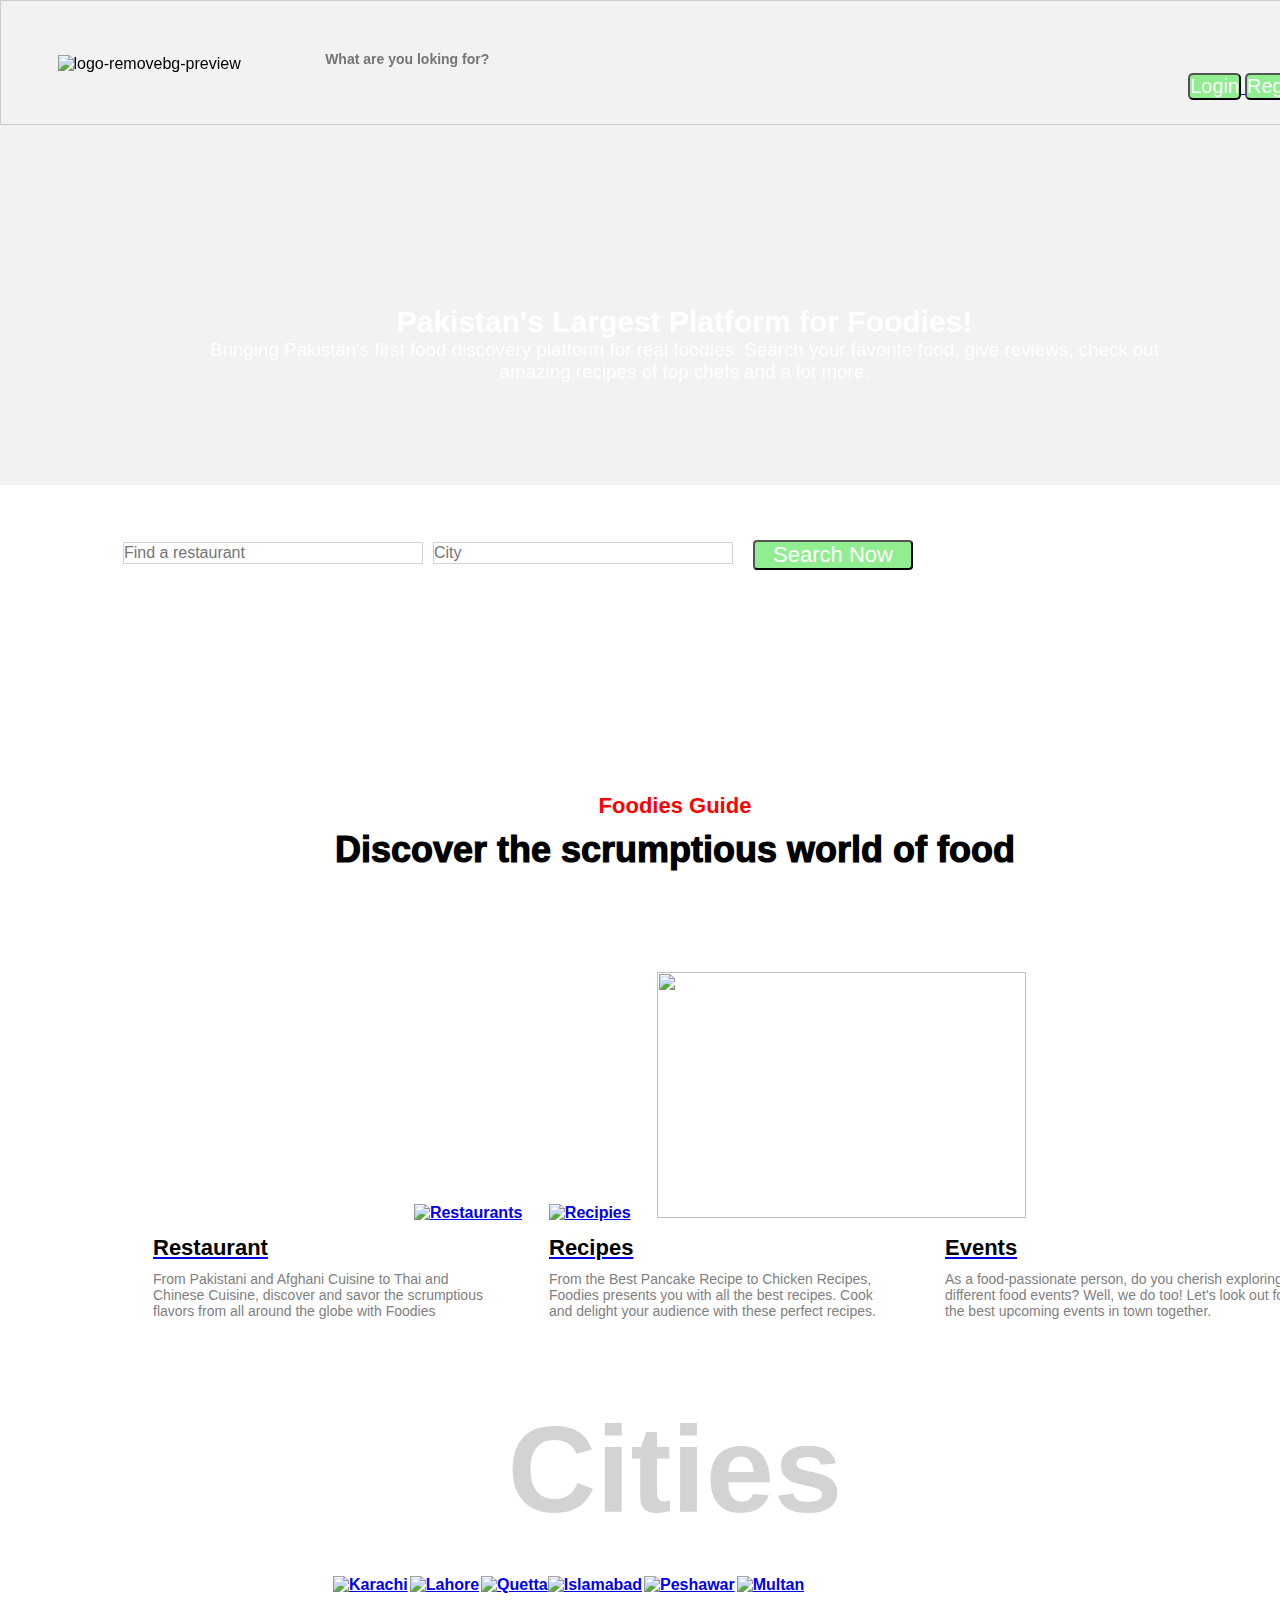
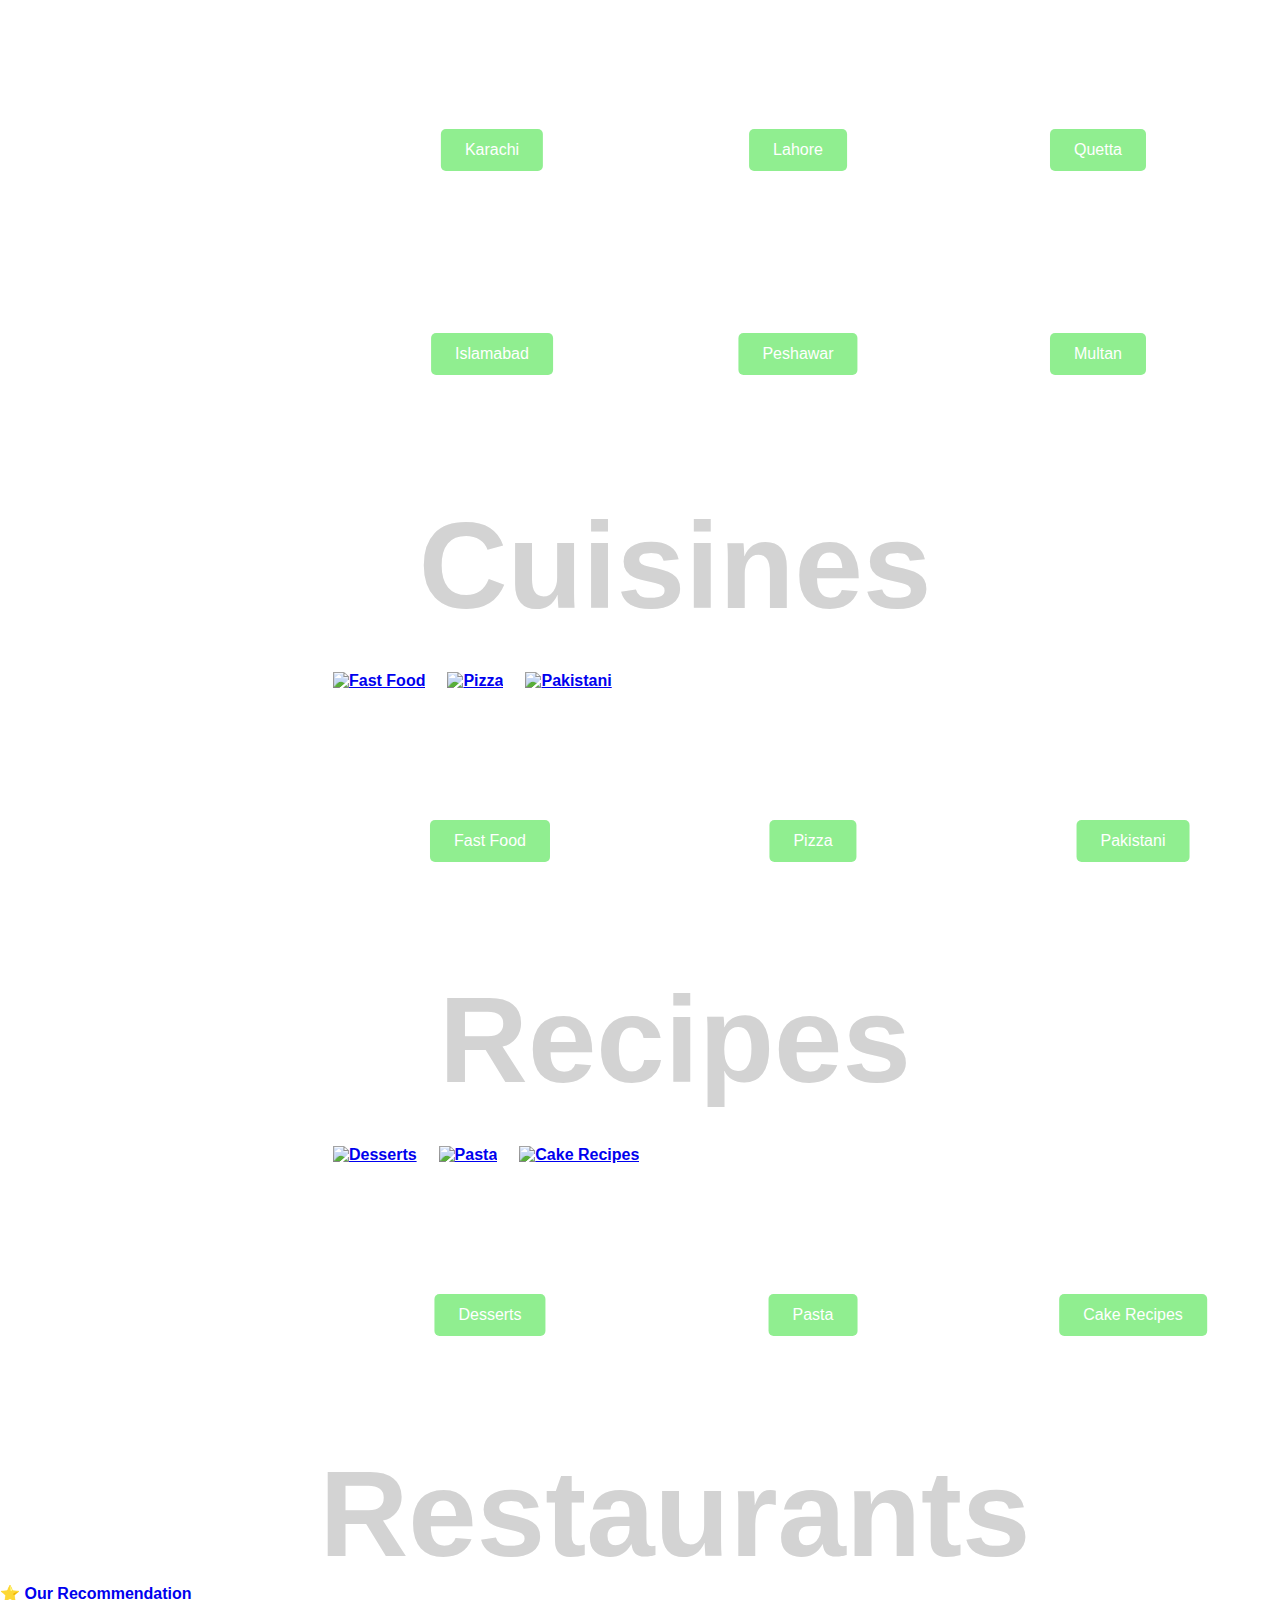
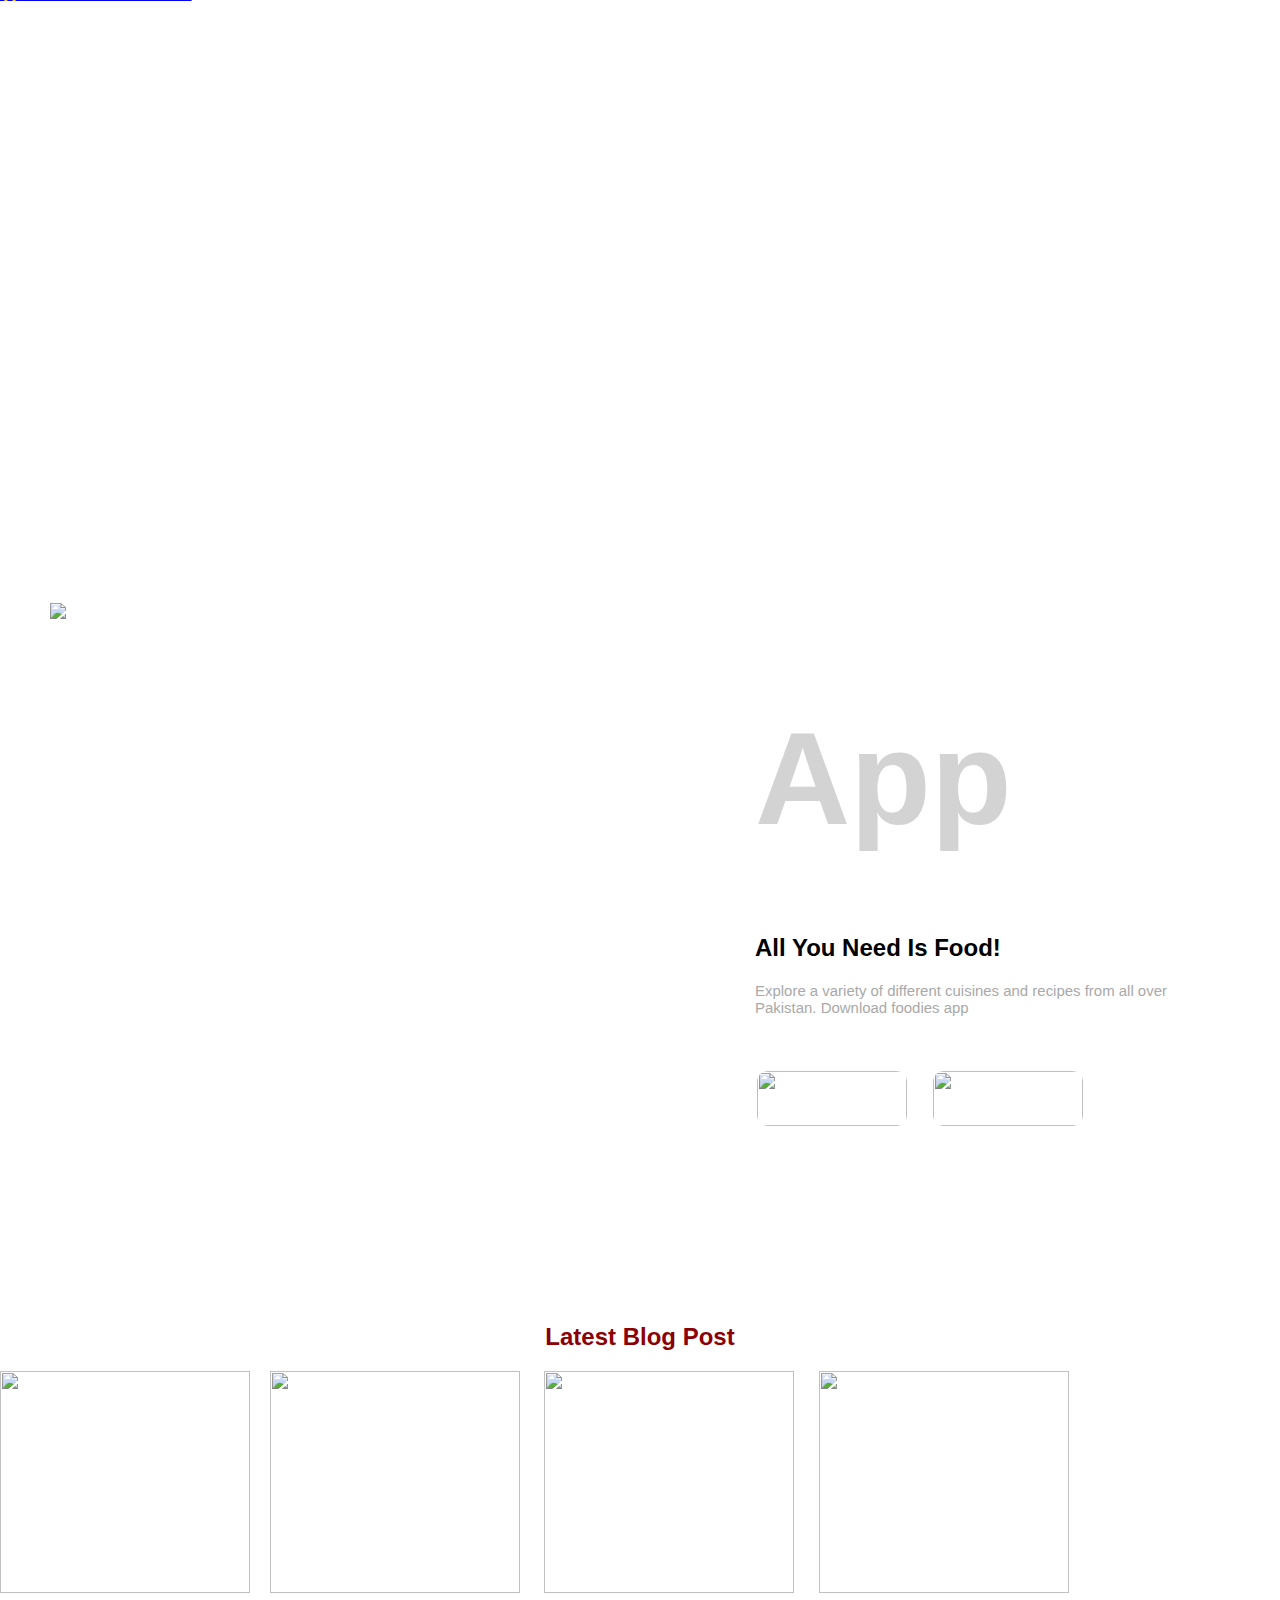
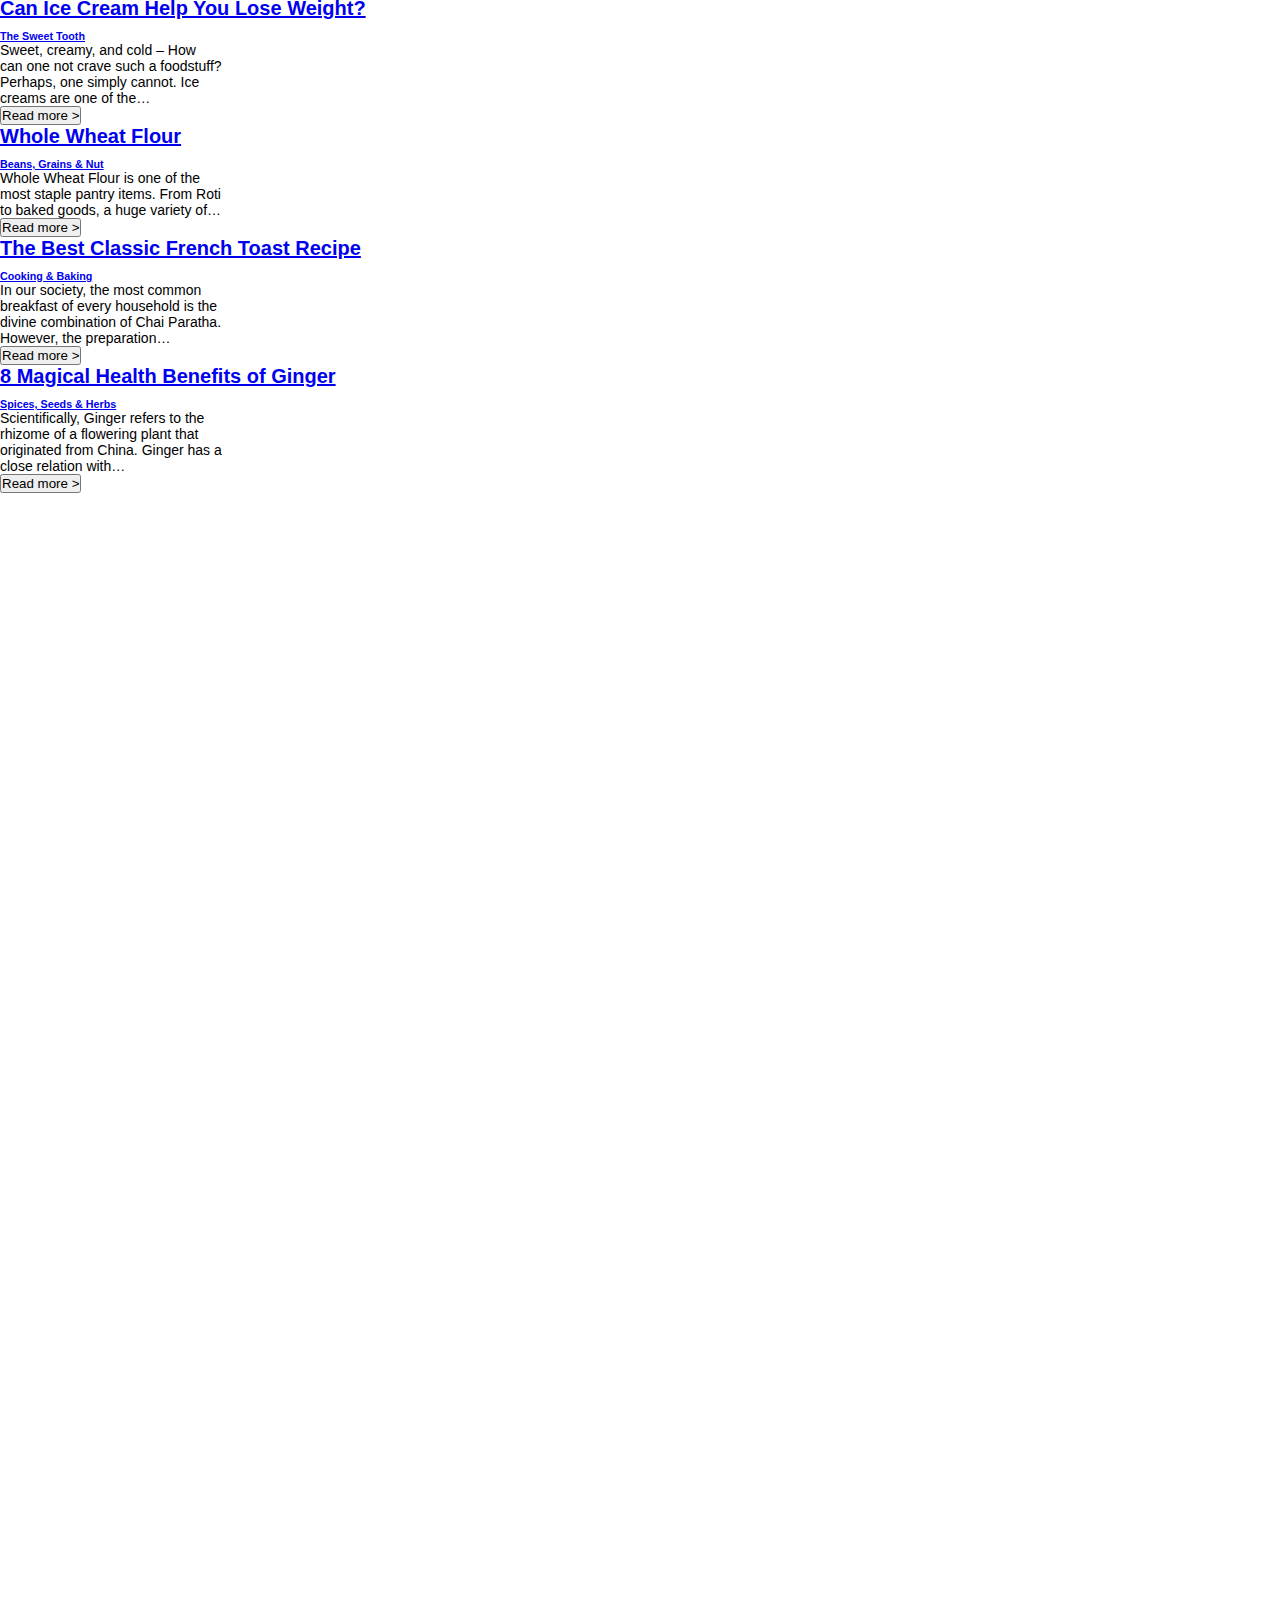
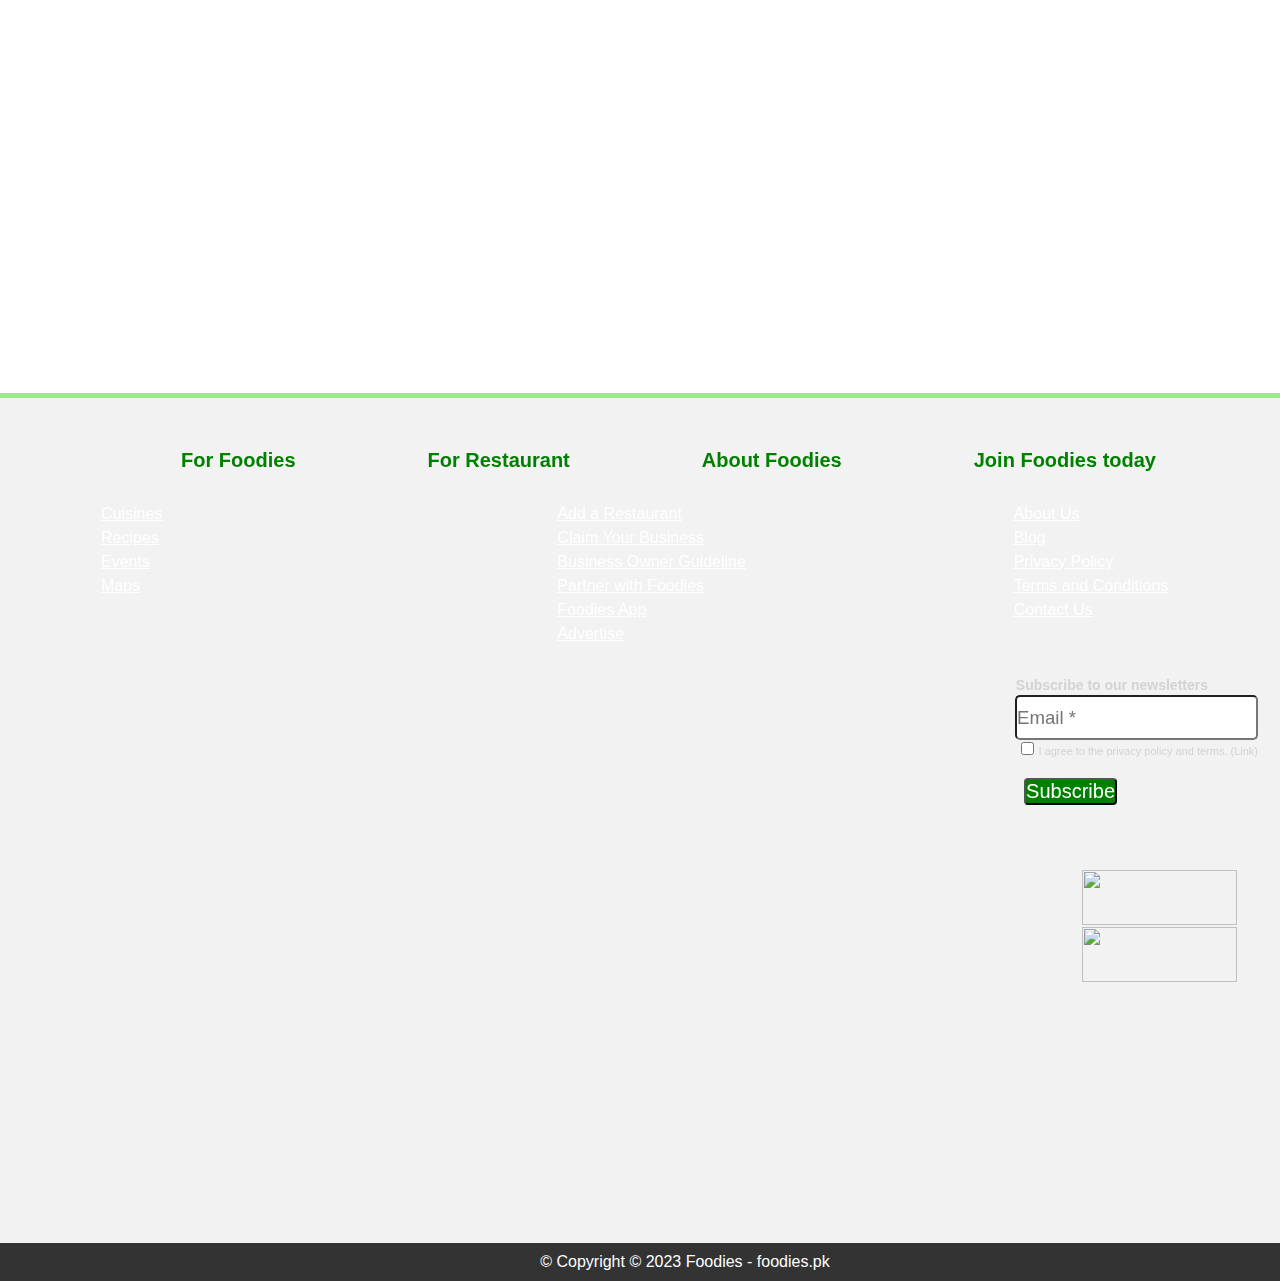
==== commit bdc6b0e3: "Add files via upload" ====
--- a/Projects/Project-01/index.html
+++ b/Projects/Project-01/index.html
@@ -133,9 +133,12 @@
     <div class="restaurants">
     <h1> Restaurants </h1>
     </div>
-    <div class="ex-menu">
-    <br><a href="https://www.foodies.pk/" class="button">View Menu</a><br>
-    </div>
+    <div class="recom">
+    <a href="https://www.foodies.pk/#our-recommendation"><h4>&#11088; Our Recommendation</h4></a>
+    </div>
+    <!--<div class="ex-menu">-->
+    <!--<br><a href="https://www.foodies.pk/" class="button">View Menu</a><br>-->
+    <!--</div>-->
     <div class="container">
     <div class="set12">
     <div class="row12">
@@ -159,6 +162,37 @@
     
     <div class="latest">
     <h2>Latest Blog Post</h2>
+    </div>
+    
+    <div class="lpost">
+    <a href="https://www.foodies.pk/blog/can-ice-cream-help-you-lose-weight/"><img src="https://www.foodies.pk/wp-content/uploads/2021/03/strawbery-waffle-cone-scaled.jpeg" width="250" height="222" style="margin-right:20px;></a> <a href="https://www.foodies.pk/blog/whole-wheat-flour/"><img src=https://www.foodies.pk/wp-content/uploads/2021/03/whole-wheat-flour-scaled.jpeg" width="250" height="222" style="margin-right:20px;"></a> <a href="https://www.foodies.pk/blog/the-best-classic-french-toast-recipe/"><img src="https://www.foodies.pk/wp-content/uploads/2021/01/French-toast-with-fresh-strawberries-scaled.jpeg" width="250" height="222" style="margin-right:20px;"></a> <a href="https://www.foodies.pk/blog/8-magical-health-benefits-of-ginger/"><img src="https://www.foodies.pk/wp-content/uploads/2021/03/Ginger-Roots-scaled.jpeg" width="250" height="222" ></a>
+    </div>
+    <div class="rowl">
+     <div class="clml">
+    <!--<div class="para">-->
+    <a href="https://www.foodies.pk/cuisines/"><h3>Can Ice Cream Help You Lose Weight?</h3></a>
+    <a href="https://www.foodies.pk/lifestyle/the-sweet-tooth/"><h6>The Sweet Tooth</h6></a>
+    <p style="font-size:14px;width:222.22px">Sweet, creamy, and cold – How can one not crave such a foodstuff? Perhaps, one simply cannot. Ice creams are one of the…</p>
+    <button>Read more ></button>
+    </div>
+    <div class="clml">
+    <a href="https://www.foodies.pk/recipes/"><h3>Whole Wheat Flour</h3></a>
+    <a href="https://www.foodies.pk/nutrition-profiles/beans-grains-nut/"><h6>Beans, Grains & Nut</h6></a>
+    <p style="font-size:14px;width:222.22px">Whole Wheat Flour is one of the most staple pantry items. From Roti to baked goods, a huge variety of…</p>
+    <button>Read more ></button>
+    </div>
+    <div class="clml">
+    <a href="https://www.foodies.pk/events/"><h3>The Best Classic French Toast Recipe</h3></a>
+    <a href="https://www.foodies.pk/how-tos/cooking-baking/"><h6>Cooking & Baking</h6></a>
+    <p style="font-size:14px;width:222.22px">In our society, the most common breakfast of every household is the divine combination of Chai Paratha. However, the preparation…</p>
+    <button>Read more ></button>
+    </div>
+    <div class="clml">
+    <a href="https://www.foodies.pk/recipes/"><h3>8 Magical Health Benefits of Ginger</h3></a>
+    <a href="https://www.foodies.pk/nutrition-profiles/spices-seeds-herbs/"><h6>Spices, Seeds & Herbs</h6></a>
+    <p style="font-size:14px;width:222.22px">Scientifically, Ginger refers to the rhizome of a flowering plant that originated from China. Ginger has a close relation with…</p>
+    <button>Read more ></button>
+    </div>
     </div>
     
     <div class="foot">
--- a/Projects/Project-01/style.css
+++ b/Projects/Project-01/style.css
@@ -163,11 +163,33 @@
 }
 .clm p {
  color: gray;
+ font-size: 14px;
  
 }
+
 .clm h3:hover {
  color: lightgreen;
 }
+/*.para h3 {
+ font-size: 22px;
+ font-weight: bold;
+ color: black;
+ margin-left: 0px;
+}
+.para p {
+ color: gray;
+ font-size: 14px; 
+
+}
+
+.para h3:hover {
+ color: lightgreen;
+}
+.para p {
+ color: gray;
+ font-size: 14px;
+ width: 339px;
+}*/
 .row:after {
  content: "";
  display: table;
@@ -228,13 +250,6 @@
  margin-right: 1px;
  /*column-count: 3;
 }
-}*/
-/*.para p,h6 {
- text-align:left;
- font-size: 11px;
- color: gray;
- margin-top: 333px;
- column-count: 3;
 }*/
 /*.imgs:hover {
  webkit-filter: blur(1px);
@@ -264,13 +279,13 @@
  font-size: 123px;
 }
 .city-imgs {
- text-align: center;
+ text-align: left;
  font-weight: bold;
- height: 1px;
- padding: 3px;
+ height: 0px;
+ padding: 0px;
  width: 950px;
  max-width: auto;
- right: 0px;
+ left: 333px;
  margin: 0px;
  margin-top: 0px;
  position: absolute;
@@ -285,12 +300,12 @@
 .cuisine-imgs {
  text-align: left;
  font-weight: bold;
- height: 1px;
- padding: 3px;
+ height: 0px;
+ padding: 0px;
  width: 950px;
  max-width: auto;
+ left: 333px;
  margin: 0px;
- right: 0px;
  margin-top: 0px;
  position: absolute;
  transition: transform .3s ease;
@@ -306,40 +321,40 @@
  margin-top: 0px;
 }
 .cuisi-head h1 {
+ text-align: center;
+ color: lightgray;
+ margin-top: 555px;
+ font-size: 123px;
+}
+.recipe-imgs {
+ text-align: left;
+ font-weight: bold;
+ height: 0px;
+ padding: 0px;
+ width: 950px;
+ max-width: auto;
+ left: 333px;
+ margin: 0px;
+ margin-top: 0px;
+ position: absolute;
+ transition: transform .3s ease;
+}
+.recipe-imgs:hover {
+ transform: scale(1.1);
+}
+.reci-head {
+ text-align: center;
+ width: 1350px;
+ max-width: auto;
+ margin: 0 auto;
+ margin-top: 0px;
+}
+.reci-head h1 {
  text-align: center;
  color: lightgray;
  margin-top: 333px;
  font-size: 123px;
 }
-.recipe-imgs {
- text-align: left;
- font-weight: bold;
- width: 950px;
- height: 1px;
- padding: 3px;
- max-width: auto;
- margin: 0px;
- right: 0px;
- margin-top: 0px;
- position: absolute;
- transition: transform .3s ease;
-}
-.recipe-imgs:hover {
- transform: scale(1.1);
-}
-.reci-head {
- text-align: center;
- width: 1350px;
- max-width: auto;
- margin: 0 auto;
- margin-top: 0px;
-}
-.reci-head h1 {
- text-align: center;
- color: lightgray;
- margin-top: 333px;
- font-size: 123px;
-}
 .khi-btn {
  position: absolute;
  top: 0%;
@@ -360,6 +375,26 @@
 .khi-btn:hover {
  background-color: orange;
 }
+.is-btn {
+ position: absolute;
+ top: 0%;
+ left: 0%;
+ transform: translate(-50%, -50%);
+ -ms-transform: translate(-50%, -50%);
+ background-color: lightgreen;
+ color: white;
+ font-size: 16px;
+ padding: 12px 24px;
+ border: none;
+ cursor: pointer;
+ border-radius: 5px;
+ text-align: left;
+ margin-top: 414px;
+ margin-left: 159px;
+}
+.is-btn:hover {
+ background-color: orange;
+}
 .lhr-btn {
  position: absolute;
  top: 0%;
@@ -375,11 +410,31 @@
  border-radius: 5px;
  text-align: left;
  margin-top: 210px;
- margin-left: 480px;
+ margin-left: 465px;
 }
 .lhr-btn:hover {
  background-color: orange;
 }
+.psh-btn {
+ position: absolute;
+ top: 0%;
+ left: 0%;
+ transform: translate(-50%, -50%);
+ -ms-transform: translate(-50%, -50%);
+ background-color: lightgreen;
+ color: white;
+ font-size: 16px;
+ padding: 12px 24px;
+ border: none;
+ cursor: pointer;
+ border-radius: 5px;
+ text-align: left;
+ margin-top: 414px;
+ margin-left: 465px;
+}
+.psh-btn:hover {
+ background-color: orange;
+}
 .qt-btn {
  position: absolute;
  top: 0%;
@@ -395,9 +450,29 @@
  border-radius: 5px;
  text-align: left;
  margin-top: 210px;
- margin-left: 800px;
+ margin-left: 765px;
 }
 .qt-btn:hover {
+ background-color: orange;
+}
+.mu-btn {
+ position: absolute;
+ top: 0%;
+ left: 0%;
+ transform: translate(-50%, -50%);
+ -ms-transform: translate(-50%, -50%);
+ background-color: lightgreen;
+ color: white;
+ font-size: 16px;
+ padding: 12px 24px;
+ border: none;
+ cursor: pointer;
+ border-radius: 5px;
+ text-align: left;
+ margin-top: 414px;
+ margin-left: 765px;
+}
+.mu-btn:hover {
  background-color: orange;
 }
 .ff-btn {
@@ -625,7 +700,7 @@
 }
 .res {
  background-color: #f2f2f2;
- background-image: url('https://encrypted-tbn0.gstatic.com/images?q=tbn:ANd9GcQtLLlNr6QizO4mnaOQFiHoz-EpoME2n9LzKA&usqp=CAU');
+ background-image: url('https://www.linkpicture.com/q/background_22.png');
  background-blend-mode: multiply;
  background-repeat: no-repeat;
  /*background-attachment: fixed;*/
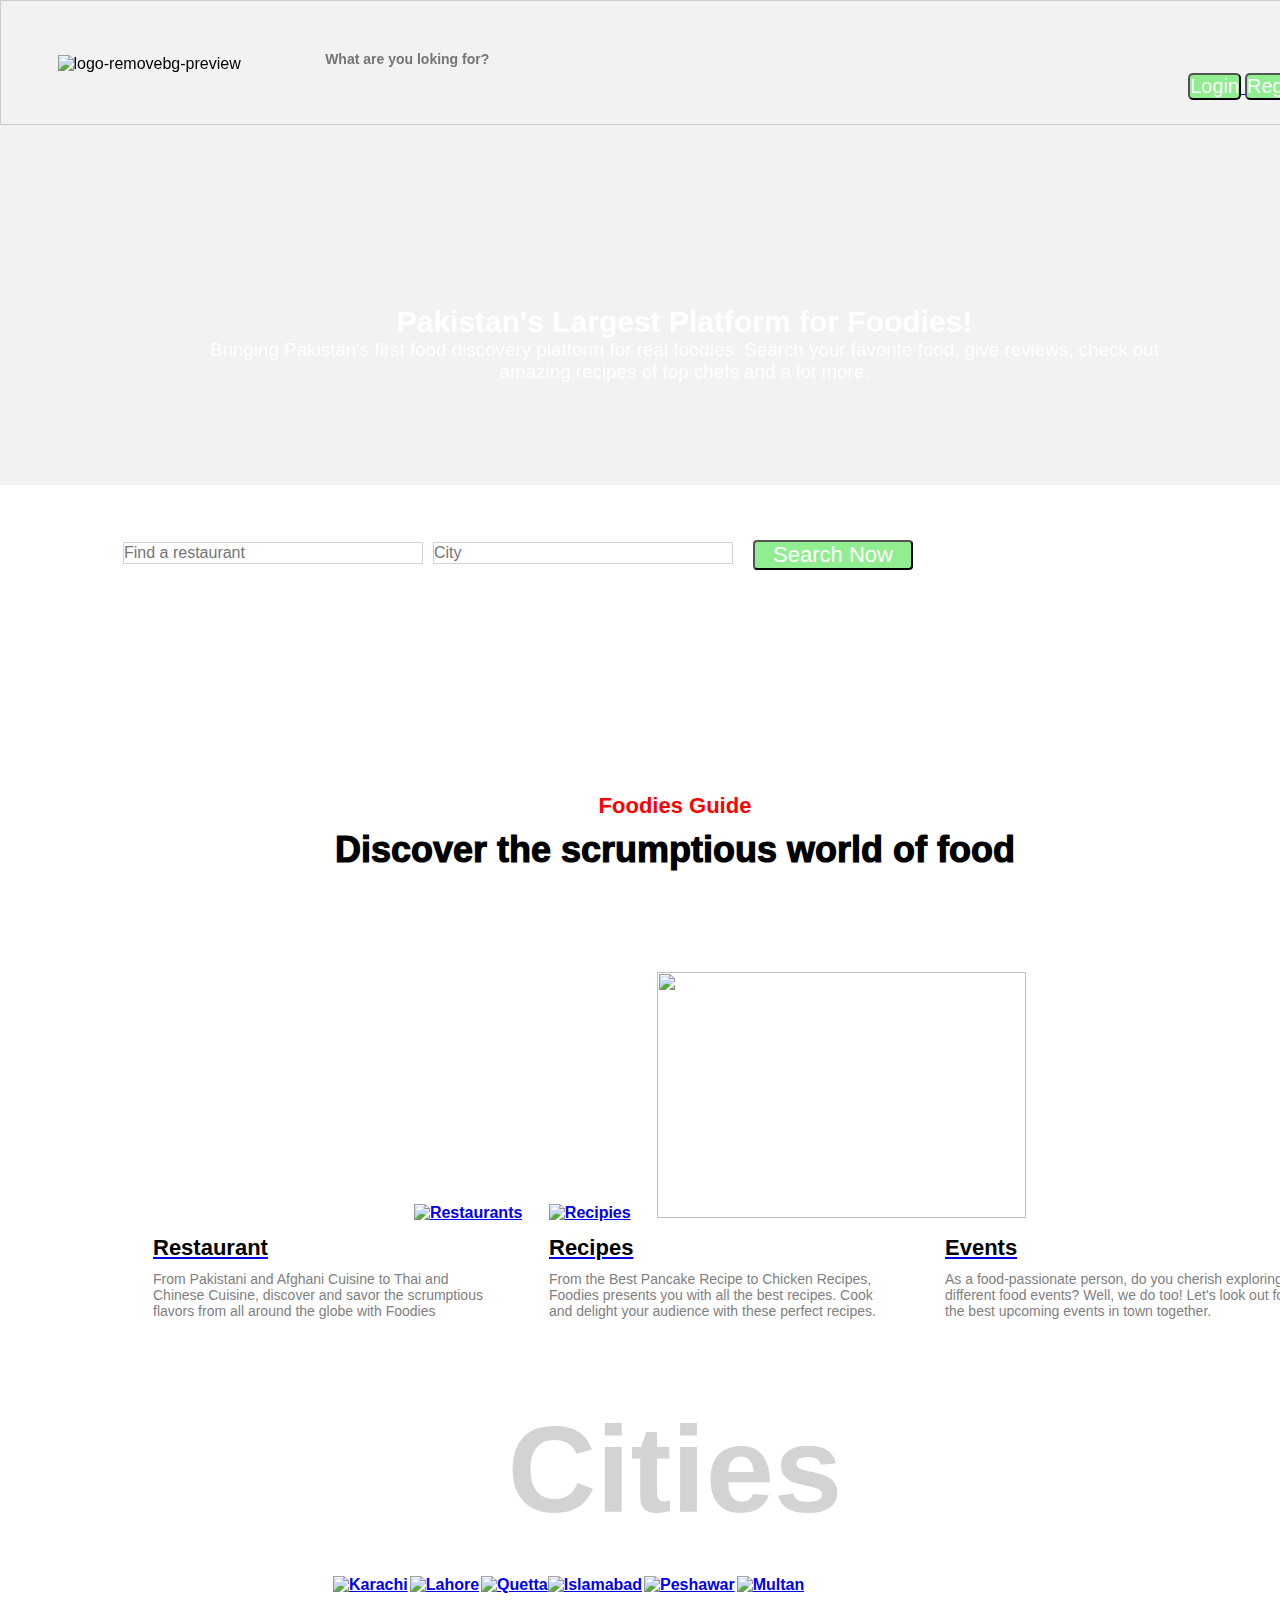
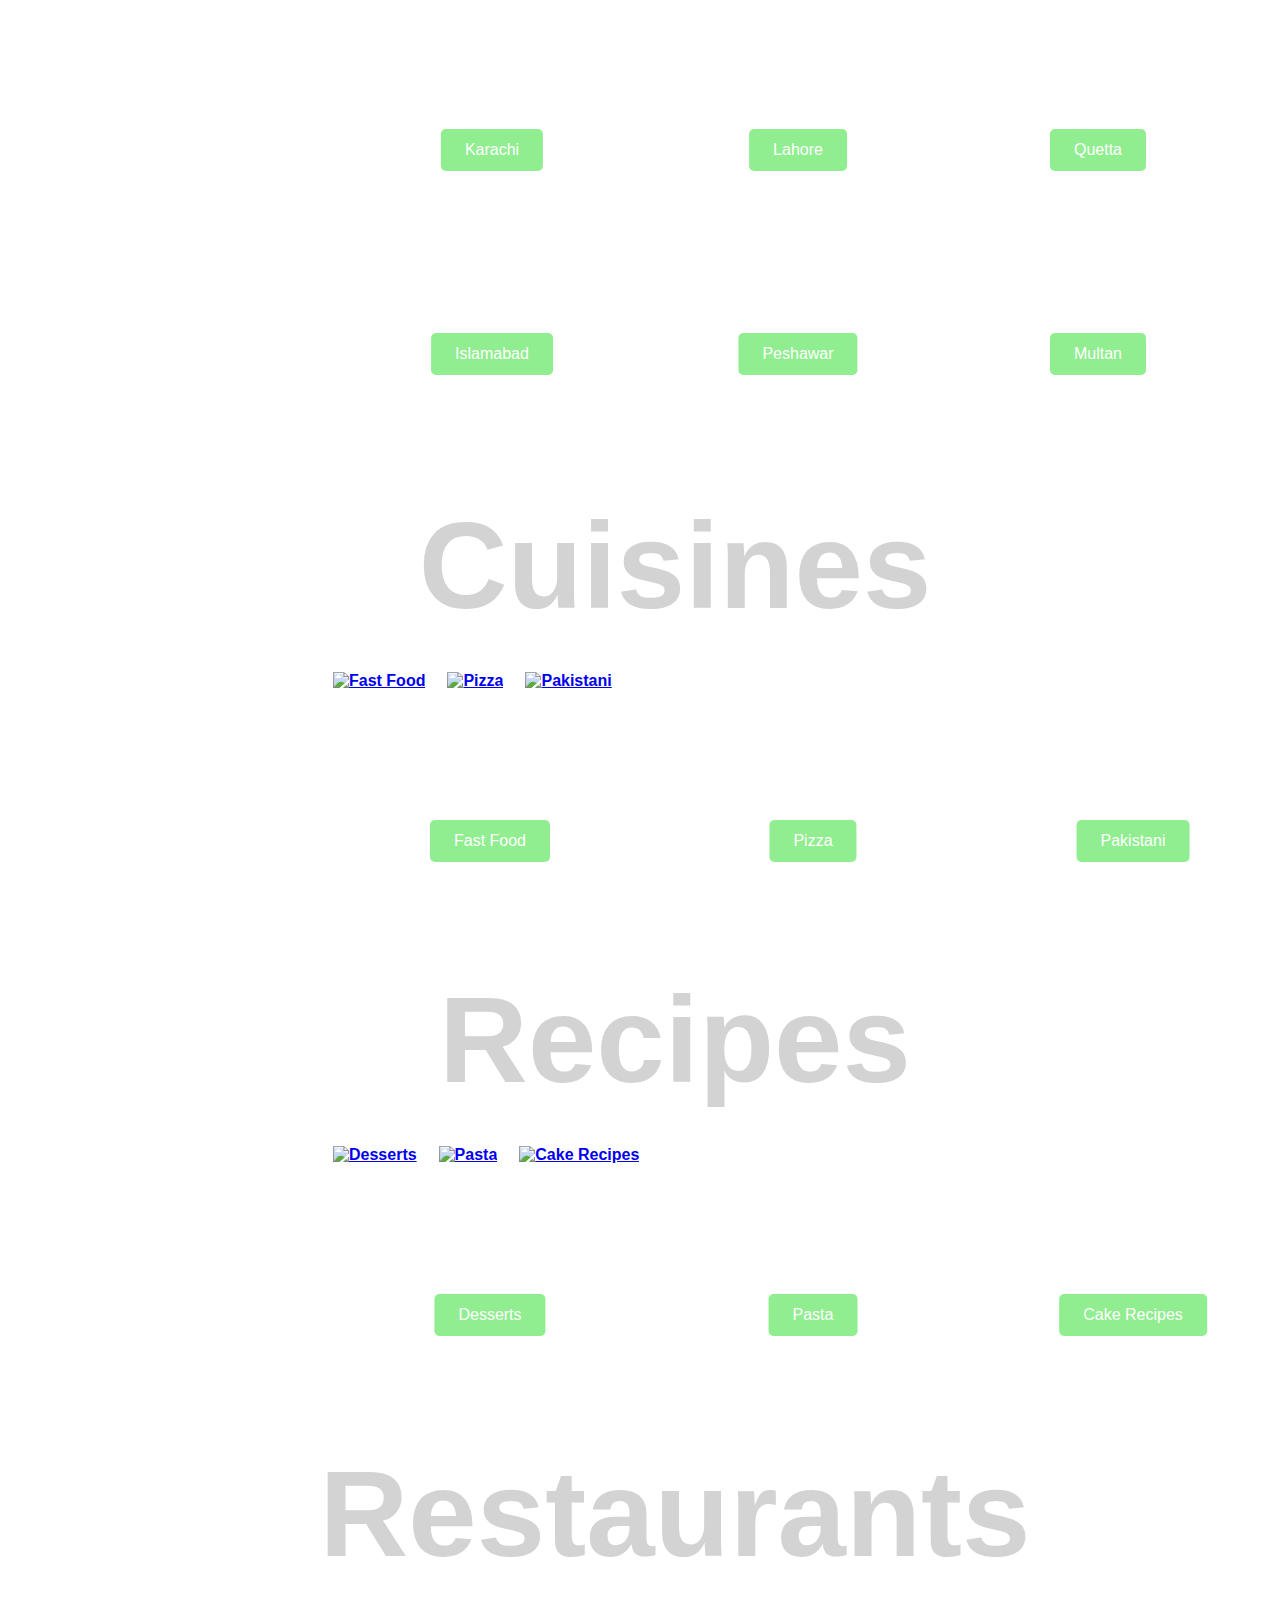
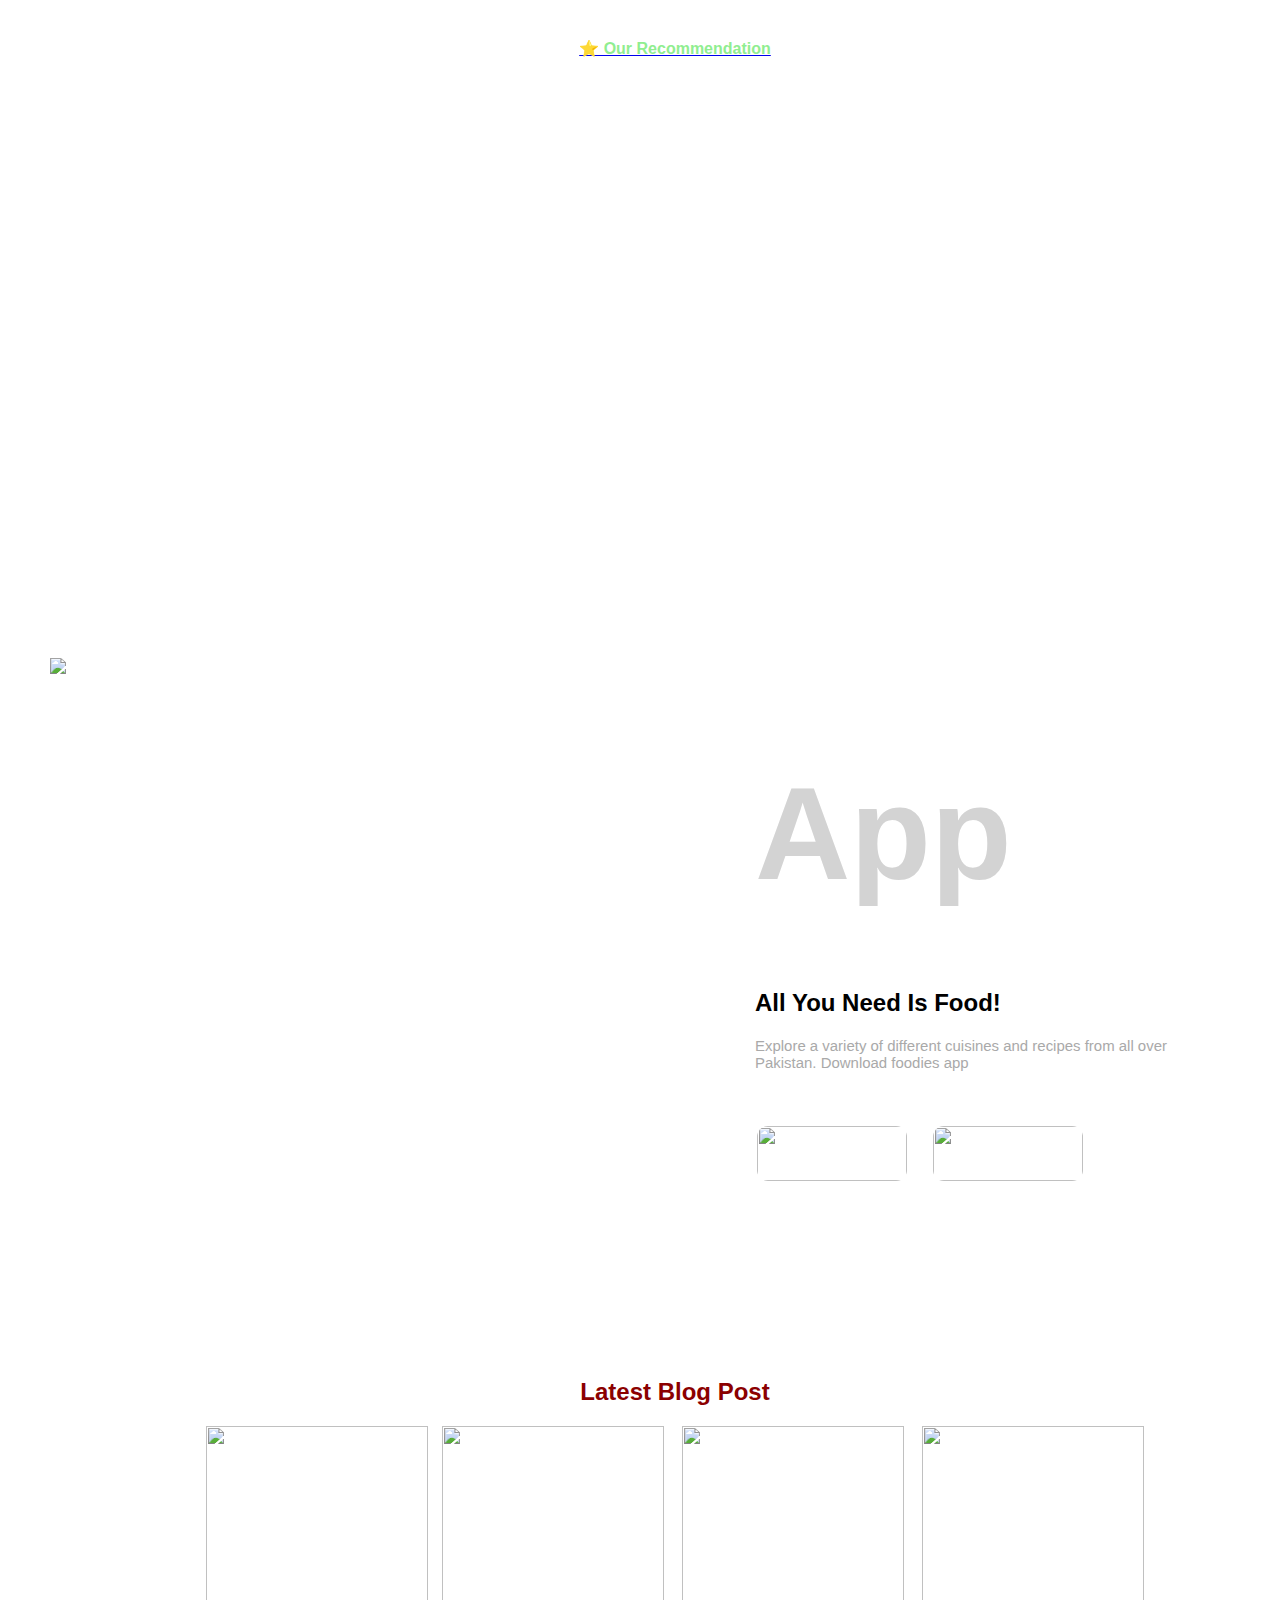
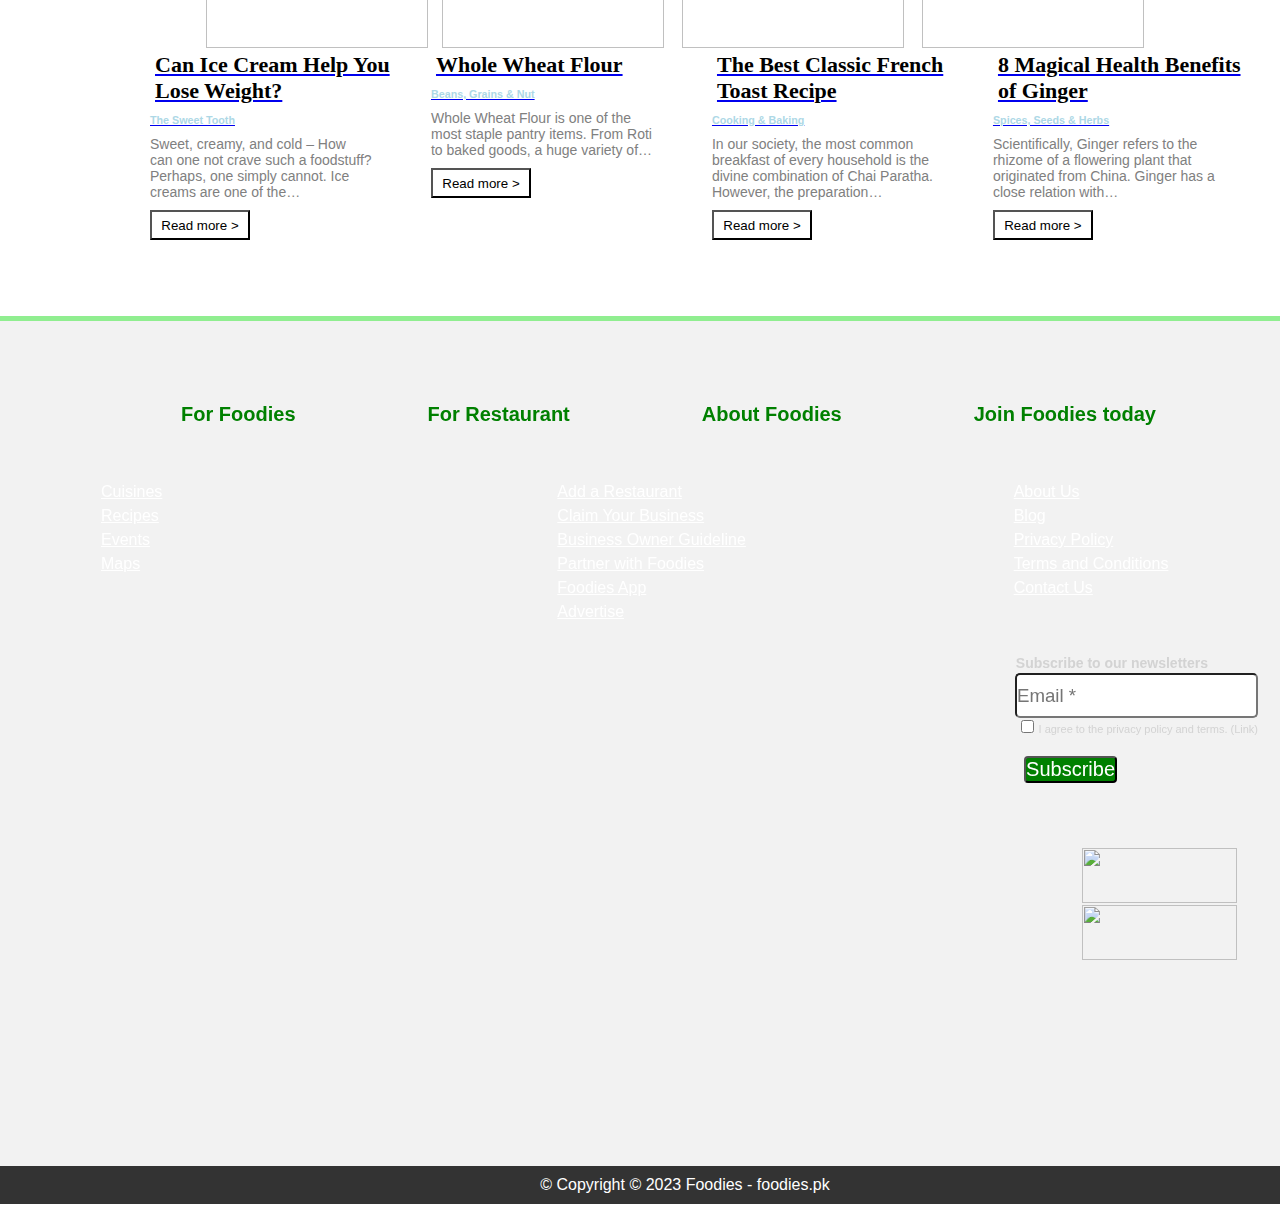
==== commit 1e996fcd: "Updated" ====
--- a/Projects/Project-01/index.html
+++ b/Projects/Project-01/index.html
@@ -165,7 +165,7 @@
     </div>
     
     <div class="lpost">
-    <a href="https://www.foodies.pk/blog/can-ice-cream-help-you-lose-weight/"><img src="https://www.foodies.pk/wp-content/uploads/2021/03/strawbery-waffle-cone-scaled.jpeg" width="250" height="222" style="margin-right:20px;></a> <a href="https://www.foodies.pk/blog/whole-wheat-flour/"><img src=https://www.foodies.pk/wp-content/uploads/2021/03/whole-wheat-flour-scaled.jpeg" width="250" height="222" style="margin-right:20px;"></a> <a href="https://www.foodies.pk/blog/the-best-classic-french-toast-recipe/"><img src="https://www.foodies.pk/wp-content/uploads/2021/01/French-toast-with-fresh-strawberries-scaled.jpeg" width="250" height="222" style="margin-right:20px;"></a> <a href="https://www.foodies.pk/blog/8-magical-health-benefits-of-ginger/"><img src="https://www.foodies.pk/wp-content/uploads/2021/03/Ginger-Roots-scaled.jpeg" width="250" height="222" ></a>
+    <a href="https://www.foodies.pk/blog/can-ice-cream-help-you-lose-weight/"><img src="https://www.foodies.pk/wp-content/uploads/2021/03/strawbery-waffle-cone-scaled.jpeg" width="222" height="222" style="margin-right:14px;></a> <a href="https://www.foodies.pk/blog/whole-wheat-flour/"><img src=https://www.foodies.pk/wp-content/uploads/2021/03/whole-wheat-flour-scaled.jpeg" width="222" height="222" style="margin-right:14px;"></a> <a href="https://www.foodies.pk/blog/the-best-classic-french-toast-recipe/"><img src="https://www.foodies.pk/wp-content/uploads/2021/01/French-toast-with-fresh-strawberries-scaled.jpeg" width="222" height="222" style="margin-right:14px;"></a> <a href="https://www.foodies.pk/blog/8-magical-health-benefits-of-ginger/"><img src="https://www.foodies.pk/wp-content/uploads/2021/03/Ginger-Roots-scaled.jpeg" width="222" height="222" ></a>
     </div>
     <div class="rowl">
      <div class="clml">
@@ -199,7 +199,7 @@
     <div class="back">
     <div class="space">
  <section>    
-     <h3> For Foodies<span class="tab"></span>For Restaurant<span class="tab"></span>About Foodies<span class="tab"></span>Join Foodies today </h3>
+     <h3> For Foodies<span class="tab"></span>For Restaurant<span class="tab"></span>About Foodies<span class="tab"></span>Join Foodies today </h3><span class="tab"></span>
      </div>
      <div class="column">
       <!--<li> <span class="tabnew"></span><a href="https://www.foodies.pk/cuisines/" style="color:#ffffff;">Cuisines</a><span class="tabnew"></span><a href="https://www.foodies.pk/add-listing/" style="color:#ffffff;">Add a Restaurant</a><span class="tabnew"></span><a href="https://www.foodies.pk/about/" style="color:#ffffff;">About Us</a></li>
--- a/Projects/Project-01/style.css
+++ b/Projects/Project-01/style.css
@@ -238,6 +238,13 @@
  border-radius: 11px;
  margin: 55px -80px 0px 102px;
 }
+.latest {
+ text-align: center;
+ width: 1350px;
+ max-width: auto;
+ margin: 0 auto;
+ margin-top: 0px;
+}
 .latest h2 {
  margin-top: 1320px;
  text-align: center;
@@ -608,7 +615,18 @@
  font-size: 123px;
 
 }
-
+.recom {
+ text-align: center;
+ width: 1350px;
+ max-width: auto;
+ margin: 0 auto;
+ margin-top: 0px;
+}
+.recom h4 {
+ text-align: center;
+ color: lightgreen;
+ margin-top: 55px;
+}
 .cntr {
  text-align: center;
  margin-top: 767px;
@@ -636,8 +654,60 @@
 .first-text p {
  font-size: 18.81px;
 }
+.lpost {
+ text-align: center;
+ margin-top: 55px;
+ width: 1350px;
+ max-width: auto;
+ margin: 0 auto;
+ margin-top: 0px;
+
+ /*border: 5px;
+ border-color: green;*/
+}
 .slideside {
  text-align: right;
+}
+.clml {
+ float: left;
+ width: 14.14%;
+ padding: 0px;
+ height: 300px;
+ margin-top: 0px;
+ margin-left: 100px;
+ margin-right: 0px;
+}
+.clml h3 {
+ font-size: 22px;
+ font-family: serif;
+ font-weight: bold;
+ color: black;
+ margin-left: 55px;
+ width: 260.62px;
+}
+.clml h6 {
+ color: lightblue;
+ margin-left: 50px;
+}
+.clml p {
+ color: gray;
+ font-size: 14px;
+ margin-top: 10px;
+ margin-left: 50px;
+}
+.clml button {
+ margin-top: 10px;
+ background-color: white;
+ width: 100px;
+ height: 30px;
+ margin-left: 50px;
+}
+.clml button:hover {
+ color: white;
+ background-color: lightblue;
+}
+.clml h3:hover {
+ color: lightgreen;
 }
 
 .sidenav {
@@ -691,7 +761,7 @@
  border-style: solid;
  border: 5px ;
  border-top: 5px solid lightgreen;
- margin-top: 1500px;
+ margin-top: 0px;
  margin-bottom: 0px;
  filter: blur(0px);
  -webkit-filter: blur(0px);
@@ -773,7 +843,7 @@
  max-width: auto;
  color: green;
  text-align: right;
- margin-top: 693px;
+ margin-top: 264px;
  line-height: 14px;
  /*width: auto;*/
  width: 1300px;
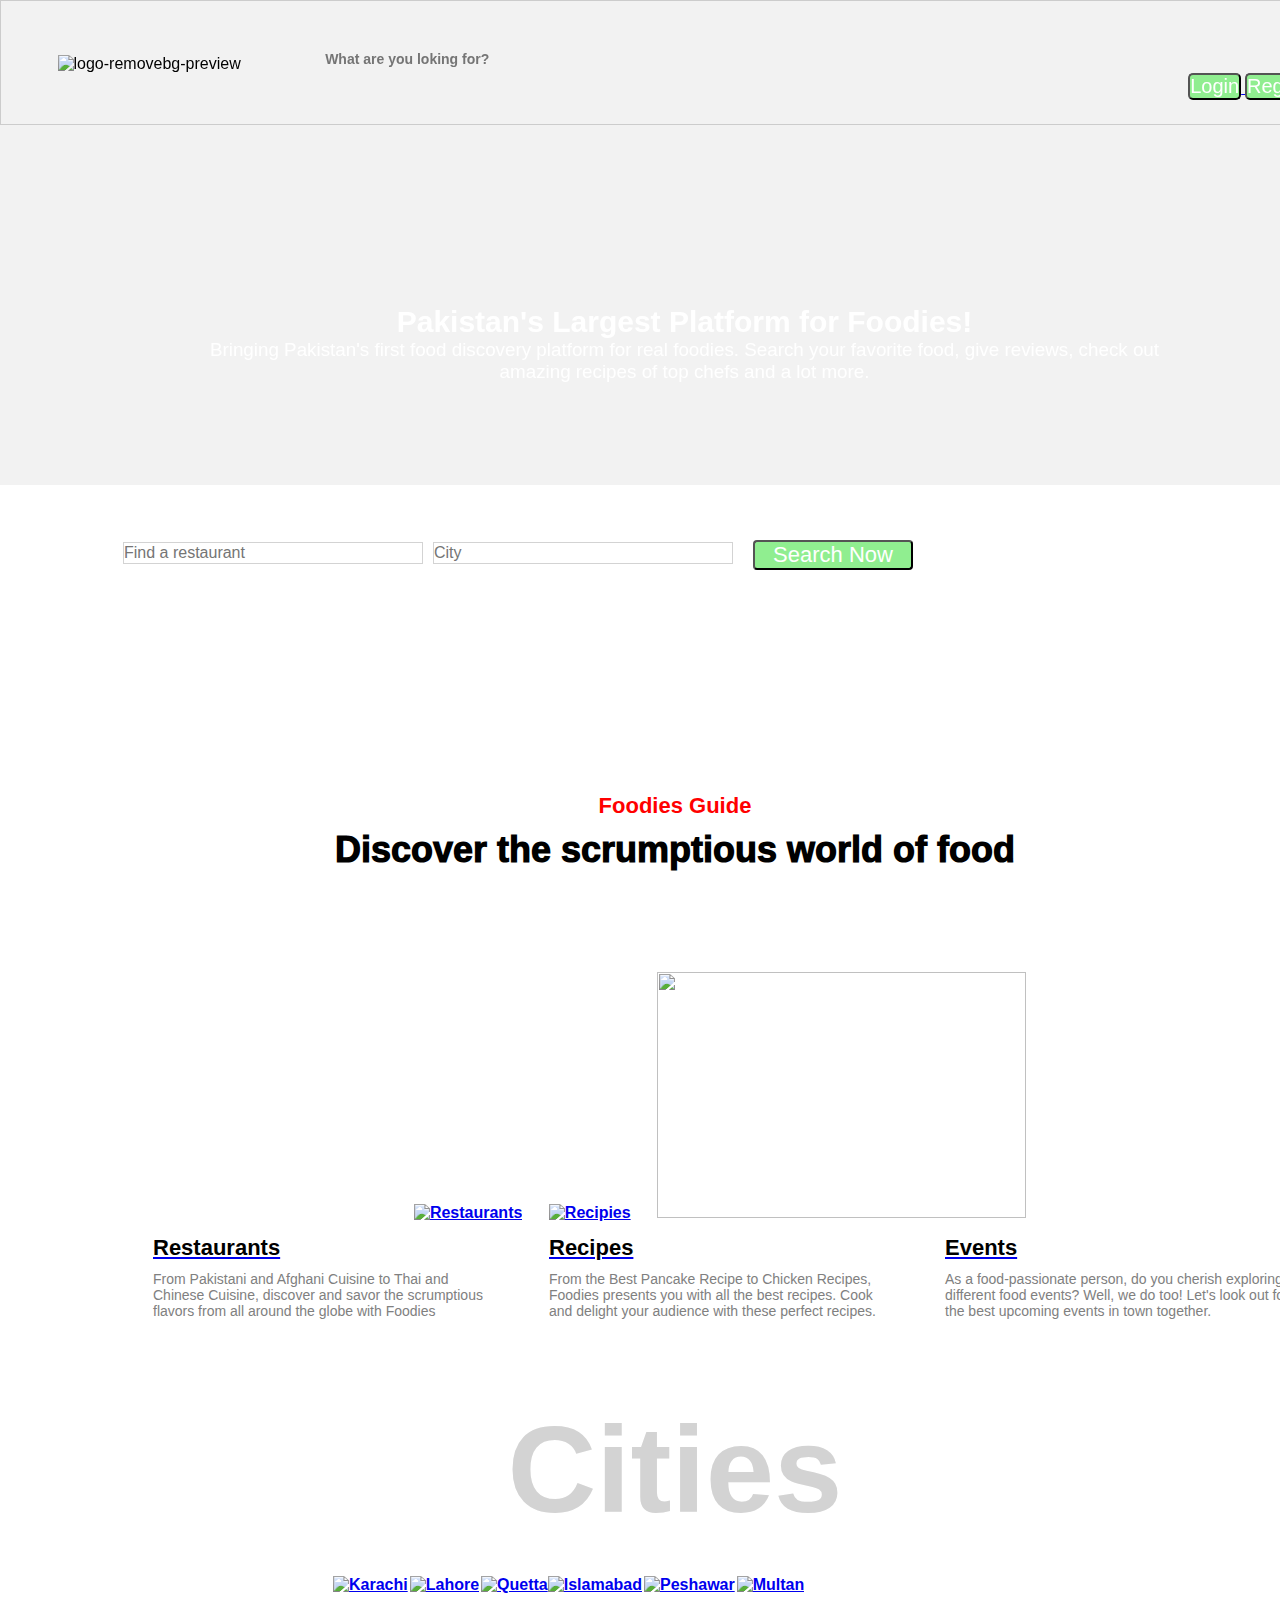
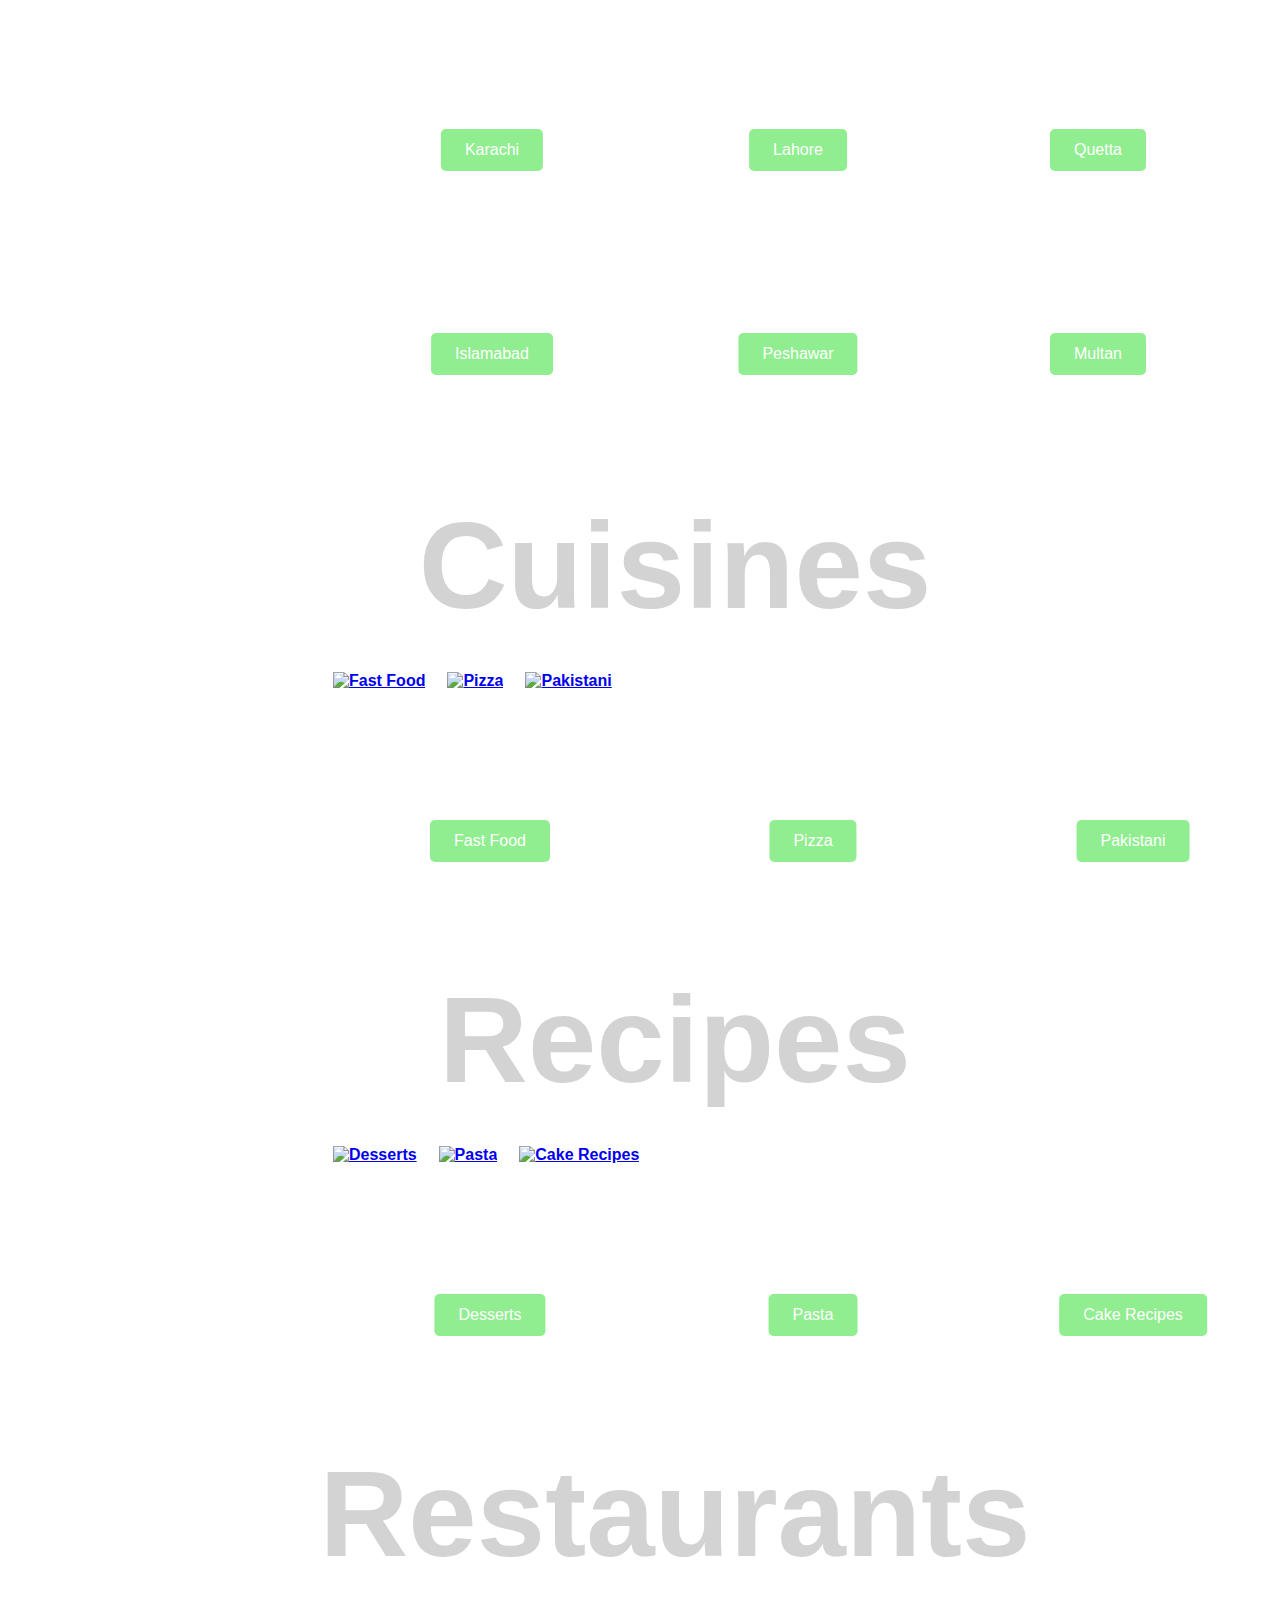
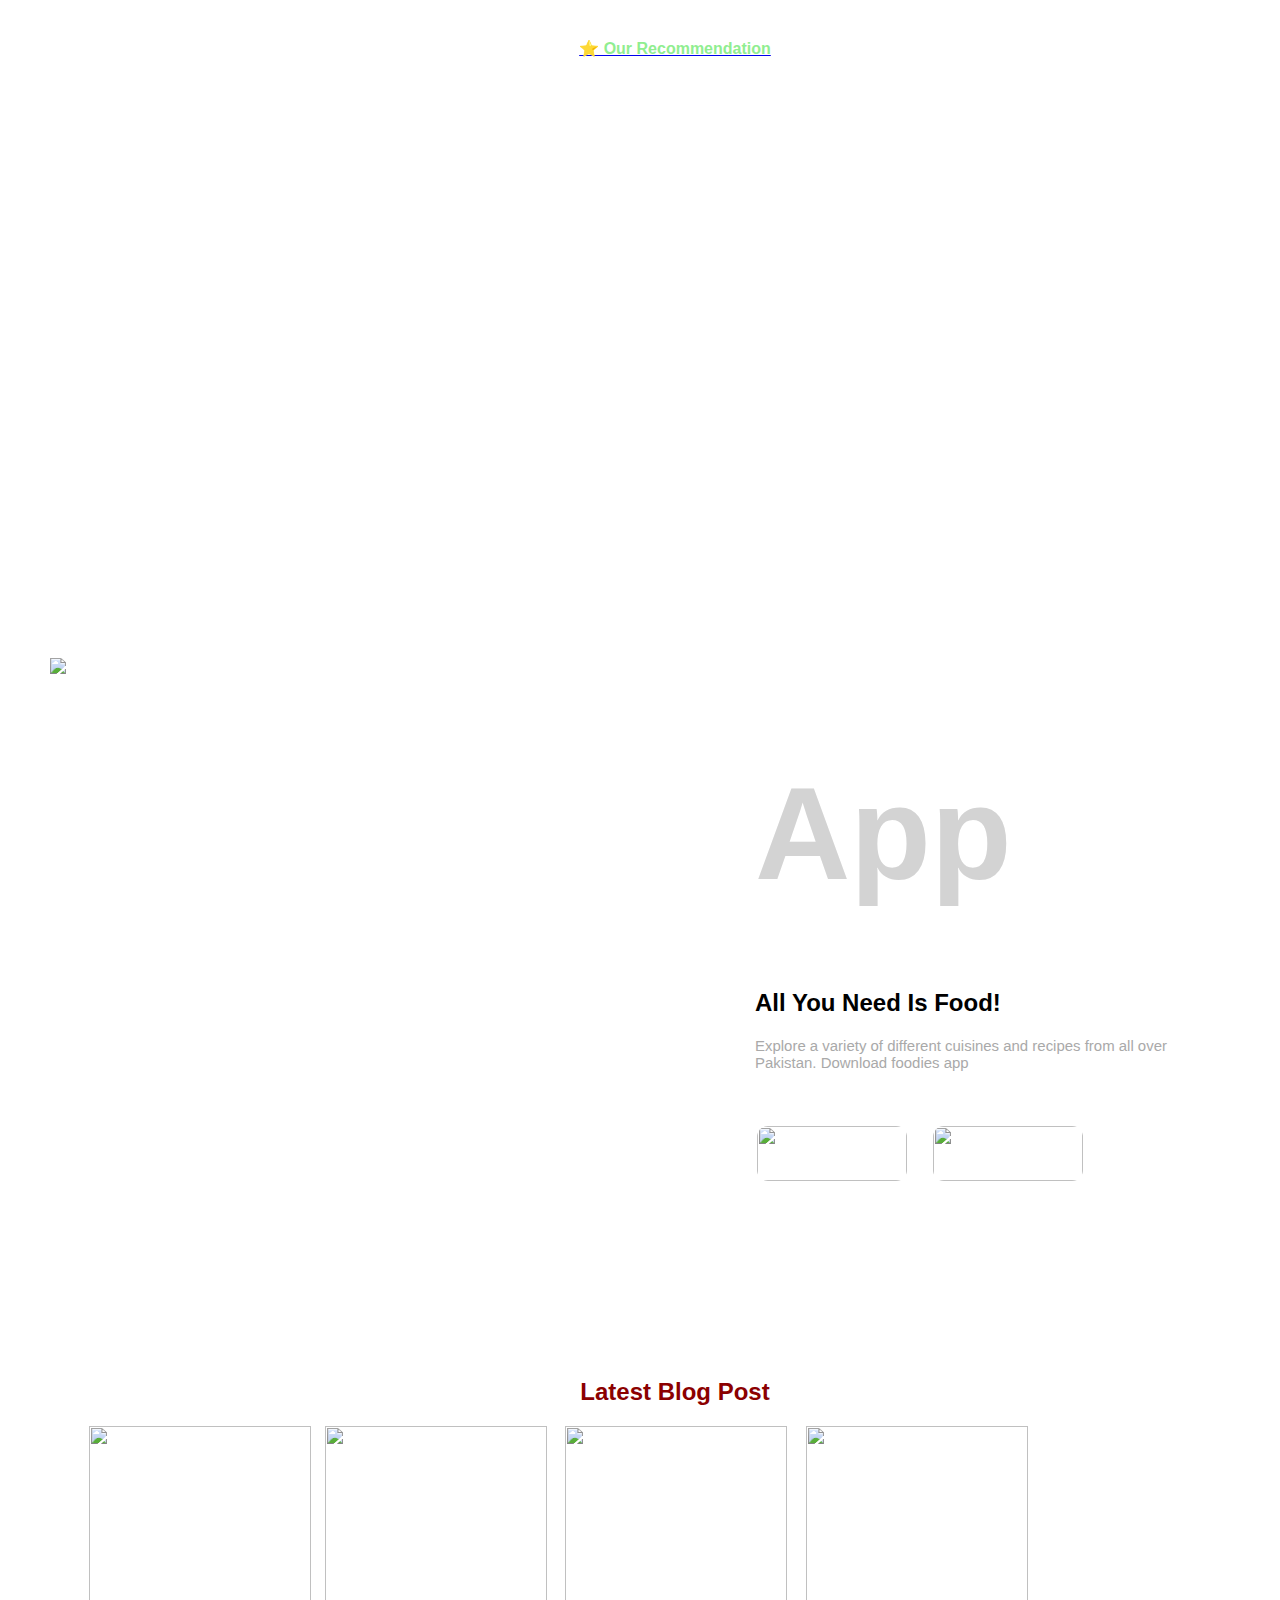
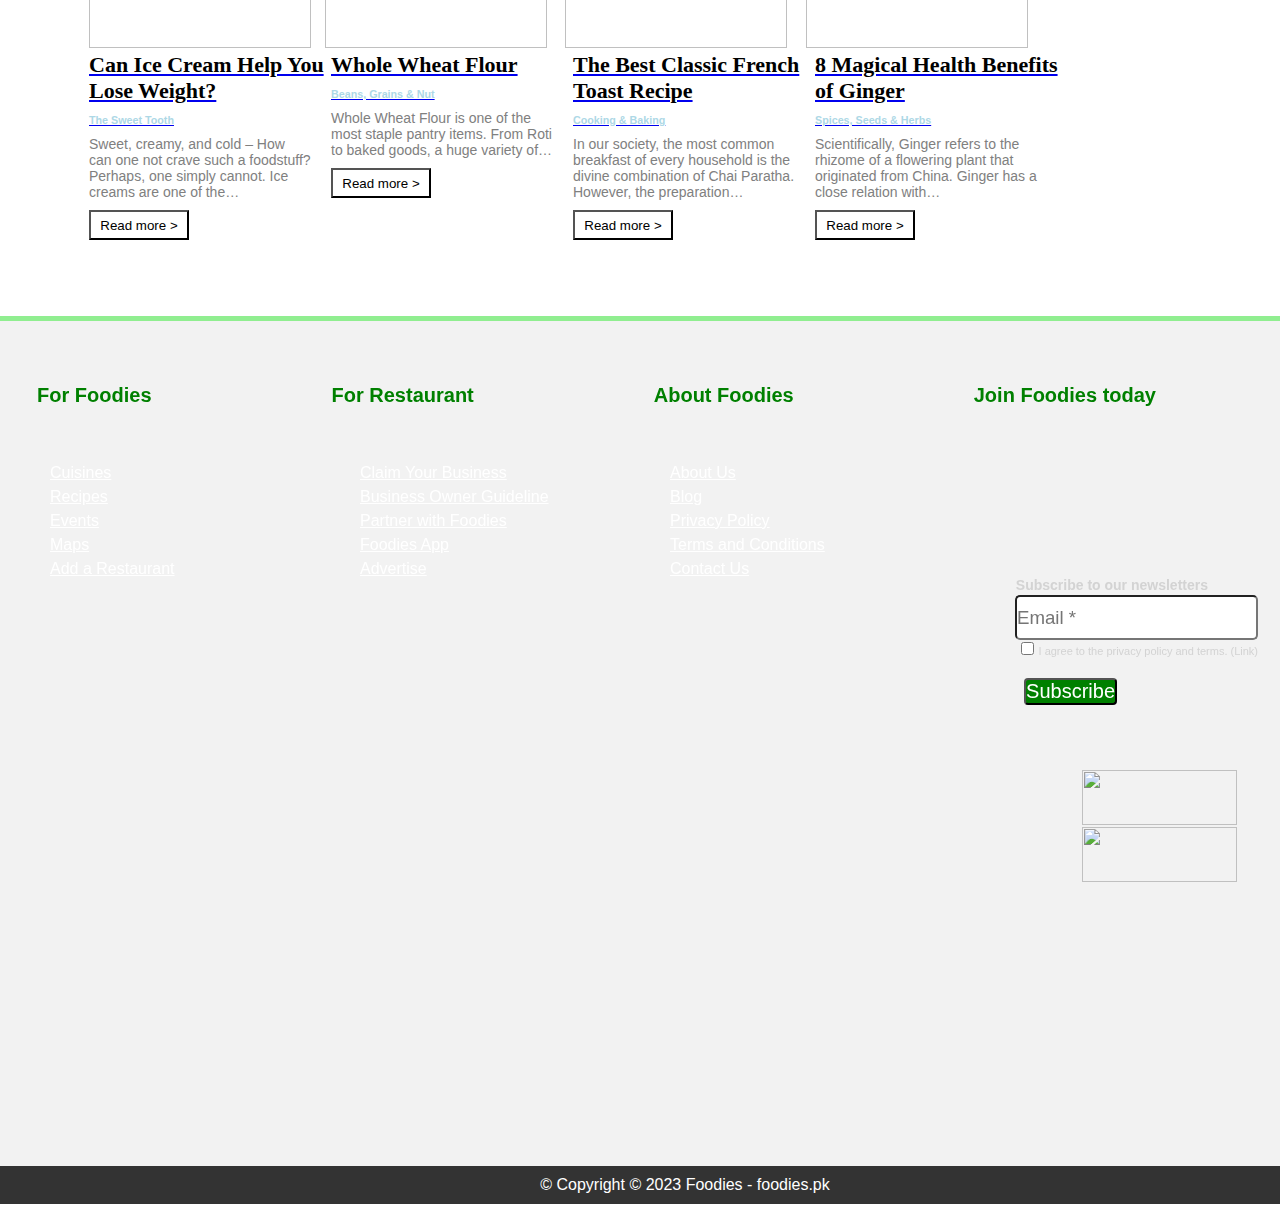
==== commit b882042a: "Up" ====
--- a/Projects/Project-01/index.html
+++ b/Projects/Project-01/index.html
@@ -82,7 +82,7 @@
     <div class="row">
      <div class="clm">
     <!--<div class="para">-->
-    <a href="https://www.foodies.pk/cuisines/"><h3>Restaurant</h3></a>
+    <a href="https://www.foodies.pk/cuisines/"><h3>Restaurants</h3></a>
     <p style="font-size:14px;width:333px">From Pakistani and Afghani Cuisine to Thai and Chinese Cuisine, discover and savor the scrumptious flavors from all around the globe with Foodies</p>
     </div>
     <div class="clm">
--- a/Projects/Project-01/style.css
+++ b/Projects/Project-01/style.css
@@ -655,13 +655,13 @@
  font-size: 18.81px;
 }
 .lpost {
- text-align: center;
+ text-align: left;
  margin-top: 55px;
- width: 1350px;
+ width: 1280px;
  max-width: auto;
  margin: 0 auto;
  margin-top: 0px;
-
+ margin-left: 89px;
  /*border: 5px;
  border-color: green;*/
 }
@@ -670,11 +670,11 @@
 }
 .clml {
  float: left;
- width: 14.14%;
+ width: 153px;
  padding: 0px;
  height: 300px;
  margin-top: 0px;
- margin-left: 100px;
+ margin-left: 89px;
  margin-right: 0px;
 }
 .clml h3 {
@@ -682,25 +682,26 @@
  font-family: serif;
  font-weight: bold;
  color: black;
- margin-left: 55px;
- width: 260.62px;
+ margin-left: 0px;
+ width: 260.69px;
 }
 .clml h6 {
  color: lightblue;
- margin-left: 50px;
+ margin-left: 0px;
 }
 .clml p {
  color: gray;
  font-size: 14px;
  margin-top: 10px;
- margin-left: 50px;
+ margin-left: 0px;
+
 }
 .clml button {
  margin-top: 10px;
  background-color: white;
  width: 100px;
  height: 30px;
- margin-left: 50px;
+ margin-left: 0px;
 }
 .clml button:hover {
  color: white;
@@ -850,24 +851,24 @@
 }
 .tab {
  display: inline-block;
- margin-left: 132px;
+ margin-left: 180px;
  column-count: 0;
- /*gap: 20px 50px;*/
 }
 .tabnew {
  text-align: right;
- margin-left: 36px;
- /*gap: 20px 50px;*/
+ margin-left: 0px;
+ /*gap: 20px 50px;
+ padding: 0px;*/
 }
 .tabnew ul,li {
  text-align: left;
- margin-left: 65px;
+ margin-left: 50px;
 }
 .space {
  display: inline-block;
  margin-right: 213px;
  /*color: green;*/
- margin-top: 55px;
+ margin-top: 36px;
 }
 .column {
  margin-left: 0px;
@@ -876,7 +877,8 @@
  column-count: 3;
  column-gap: 0px;
  column-width: 0px;
- height: 169px;
+ height: 110px;
+ width: 930px;
 }
 
 .mailform { 
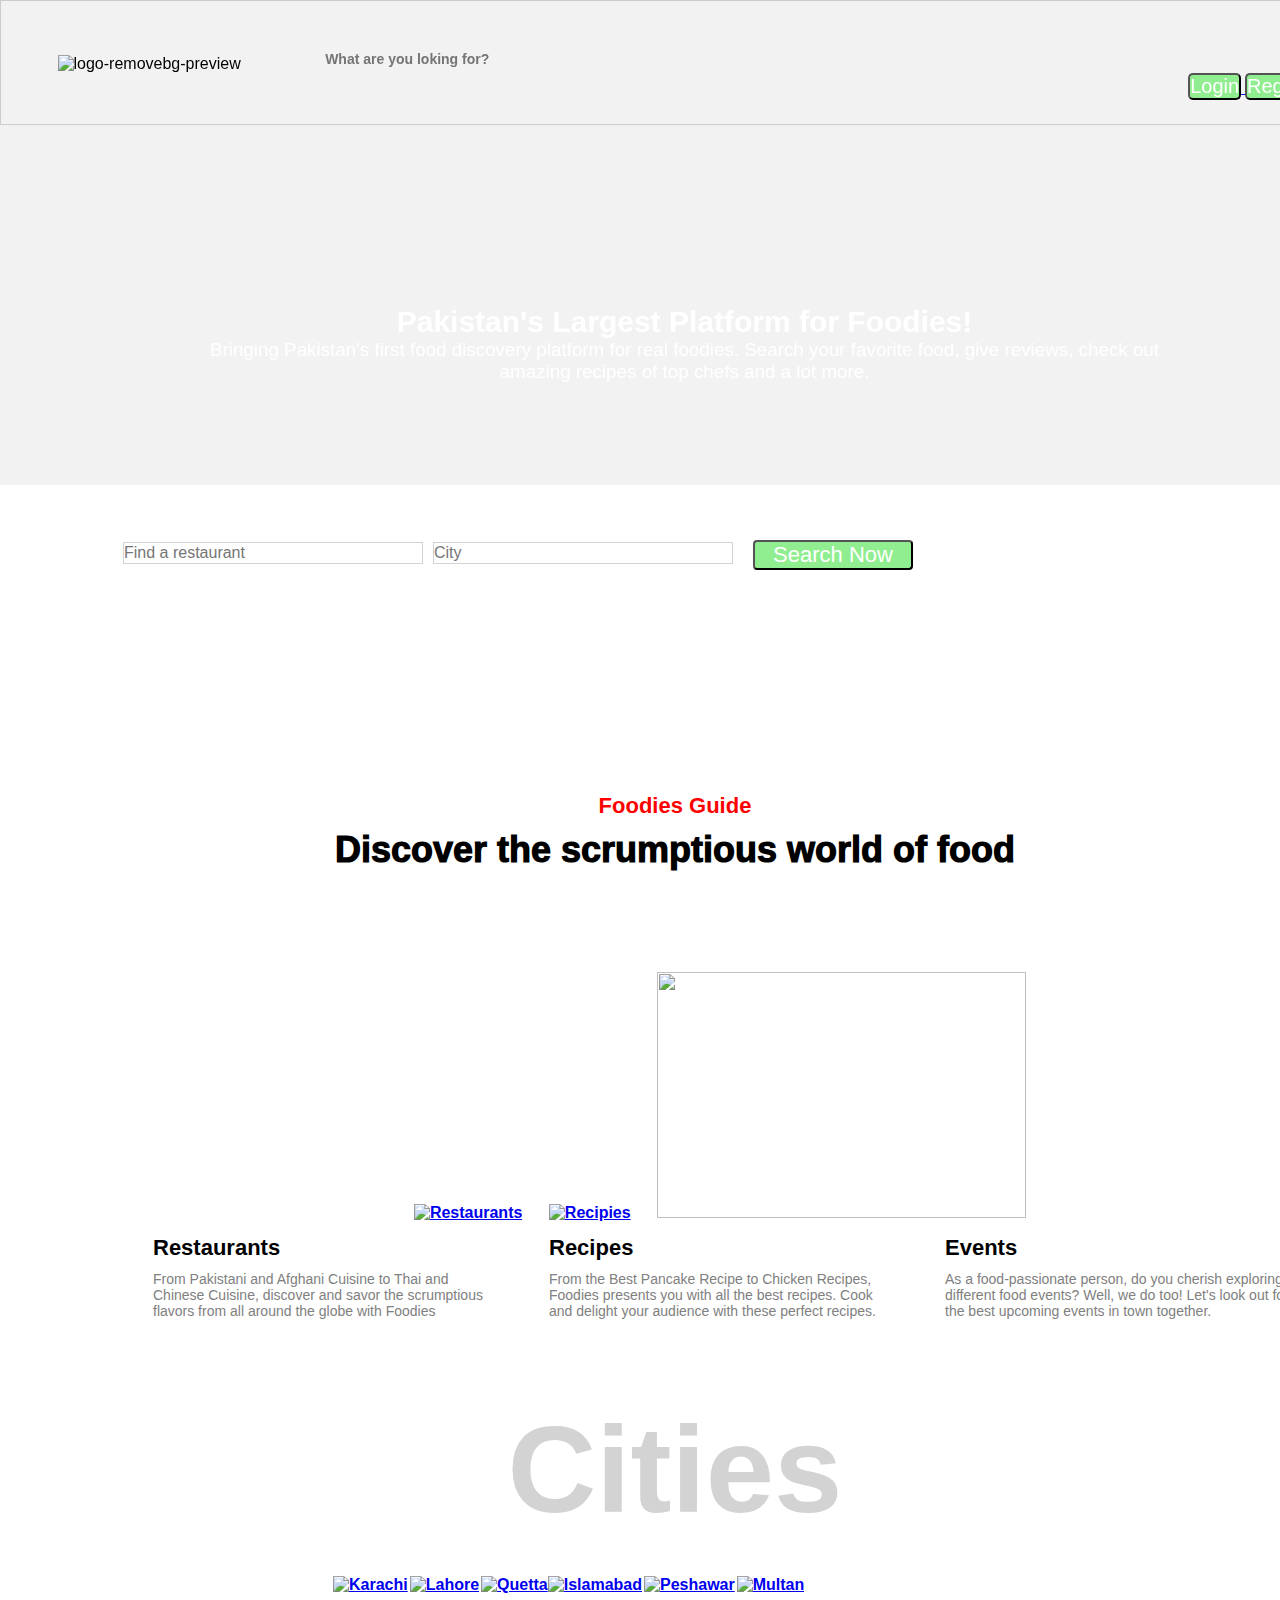
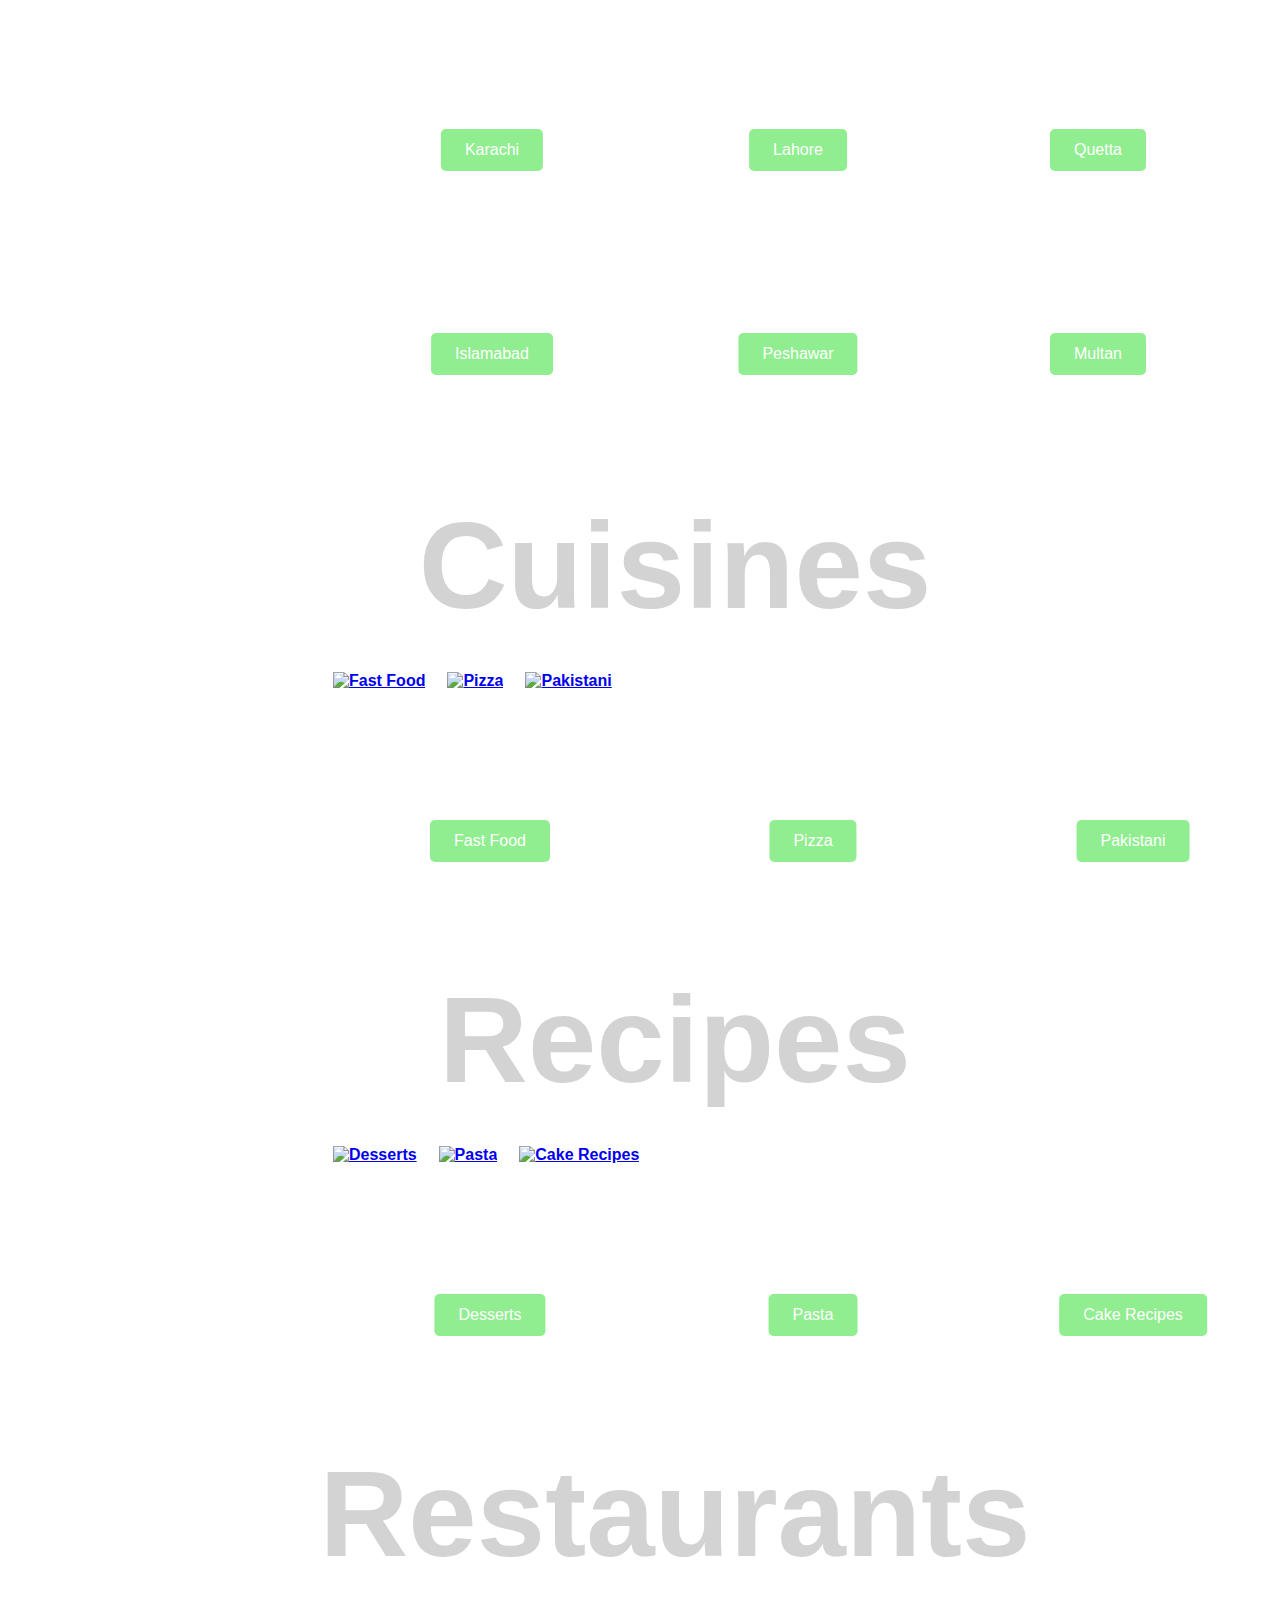
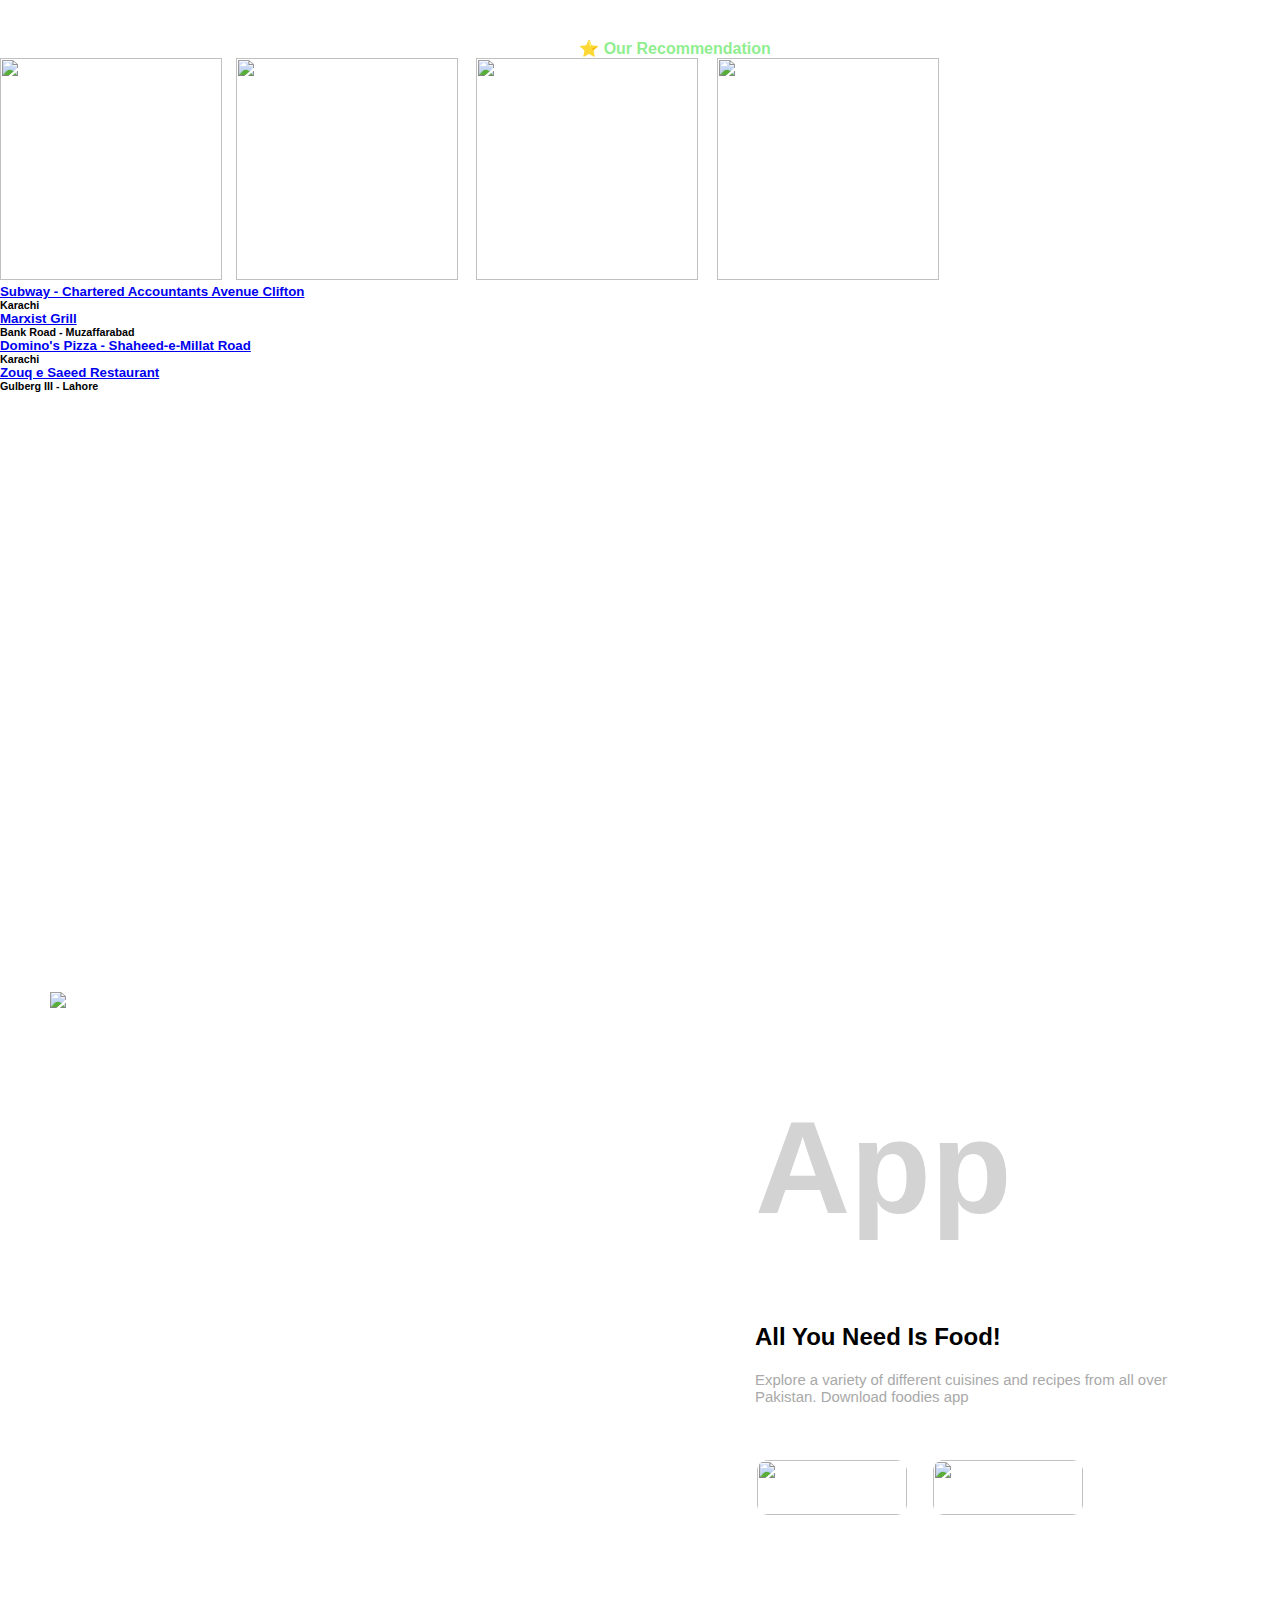
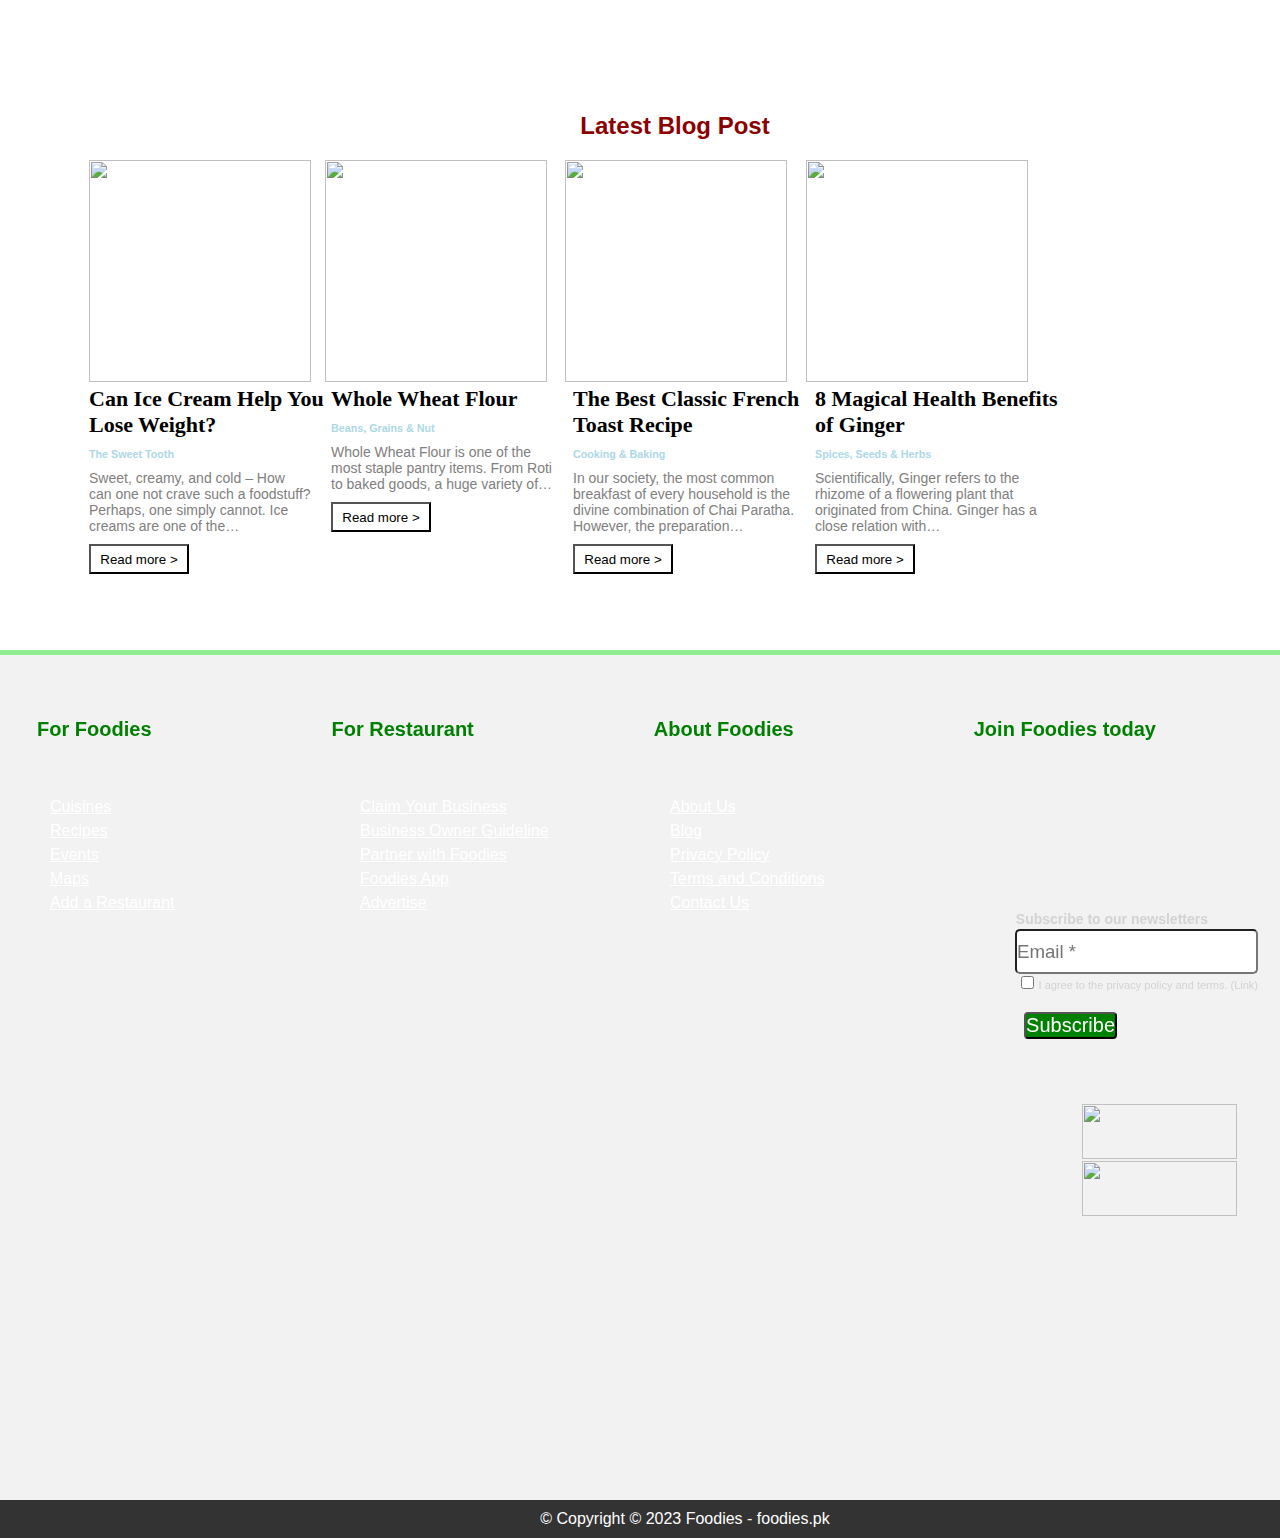
==== commit 8e0138ae: "Update" ====
--- a/Projects/Project-01/index.html
+++ b/Projects/Project-01/index.html
@@ -48,8 +48,9 @@
    </div>
    </div>
    
+   </div class="srch">
    <div class="srch-res">
-   <input type="text" placeholder="Find a restaurant" style="font-size:12pt;height:22px;width:300px;border-radius:0px;margin-right:10px">
+   <input class="search" type="text" placeholder="Find a restaurant" style="font-size:12pt;height:22px;width:300px;border-radius:0px;margin-right:10px">
    <!--<form action="https://www.foodies.pk/" method="get">-->
    <!--<label for="City">City</label>-->
    </div>
@@ -136,6 +137,34 @@
     <div class="recom">
     <a href="https://www.foodies.pk/#our-recommendation"><h4>&#11088; Our Recommendation</h4></a>
     </div>
+    
+    <div class="recompost">
+    <a href="https://www.foodies.pk/restaurant/subway-chartered-accountants-avenue-clifton/"><img src="https://www.foodies.pk/restaurant/subway-chartered-accountants-avenue-clifton/" width="222" height="222" style="margin-right:14px;></a> <a href="https://www.foodies.pk/restaurant/marxist-grill-bank-road-muzaffarabad/"><img src=https://www.foodies.pk/restaurant/marxist-grill-bank-road-muzaffarabad/" width="222" height="222" style="margin-right:14px;"></a> <a href="https://www.foodies.pk/restaurant/dominos-pizza-shaheed-e-millat-road-pechs-karachi/"><img src="https://www.foodies.pk/restaurant/dominos-pizza-shaheed-e-millat-road-pechs-karachi/" width="222" height="222" style="margin-right:14px;"></a> <a href="https://www.foodies.pk/restaurant/zouq-e-saeed-restaurant/"><img src="https://www.foodies.pk/restaurant/zouq-e-saeed-restaurant/" width="222" height="222" ></a>
+    </div>
+    <div class="rowrecom">
+     <div class="clmrecom">
+    <!--<div class="para">-->
+    <a href="https://www.foodies.pk/restaurant/subway-chartered-accountants-avenue-clifton/"><h5>Subway - Chartered Accountants Avenue Clifton</h5></a>
+    <h6>Karachi</h6>
+    
+    </div>
+    <div class="clmrecom">
+    <a href="https://www.foodies.pk/restaurant/marxist-grill-bank-road-muzaffarabad/"><h5>Marxist Grill</h5></a>
+    <h6>Bank Road - Muzaffarabad</h6>
+    
+    </div>
+    <div class="clmrecom">
+    <a href="https://www.foodies.pk/restaurant/dominos-pizza-shaheed-e-millat-road-pechs-karachi/"><h5>Domino's Pizza - Shaheed-e-Millat Road</h5></a>
+    <h6>Karachi</h6>
+    
+    </div>
+    <div class="clmrecom">
+    <a href="https://www.foodies.pk/restaurant/zouq-e-saeed-restaurant/"><h5>Zouq e Saeed Restaurant</h5></a>
+    <h6>Gulberg III - Lahore</h6>
+    
+    </div>
+    </div>
+    
     <!--<div class="ex-menu">-->
     <!--<br><a href="https://www.foodies.pk/" class="button">View Menu</a><br>-->
     <!--</div>-->
--- a/Projects/Project-01/style.css
+++ b/Projects/Project-01/style.css
@@ -170,6 +170,9 @@
 .clm h3:hover {
  color: lightgreen;
 }
+.clm a {
+ text-decoration: none;
+}
 /*.para h3 {
  font-size: 22px;
  font-weight: bold;
@@ -627,6 +630,9 @@
  color: lightgreen;
  margin-top: 55px;
 }
+.recom a {
+ text-decoration: none;
+}
 .cntr {
  text-align: center;
  margin-top: 767px;
@@ -694,7 +700,6 @@
  font-size: 14px;
  margin-top: 10px;
  margin-left: 0px;
-
 }
 .clml button {
  margin-top: 10px;
@@ -710,7 +715,9 @@
 .clml h3:hover {
  color: lightgreen;
 }
-
+.clml a {
+ text-decoration: none;
+}
 .sidenav {
   height: 99%;
   width: 0;
